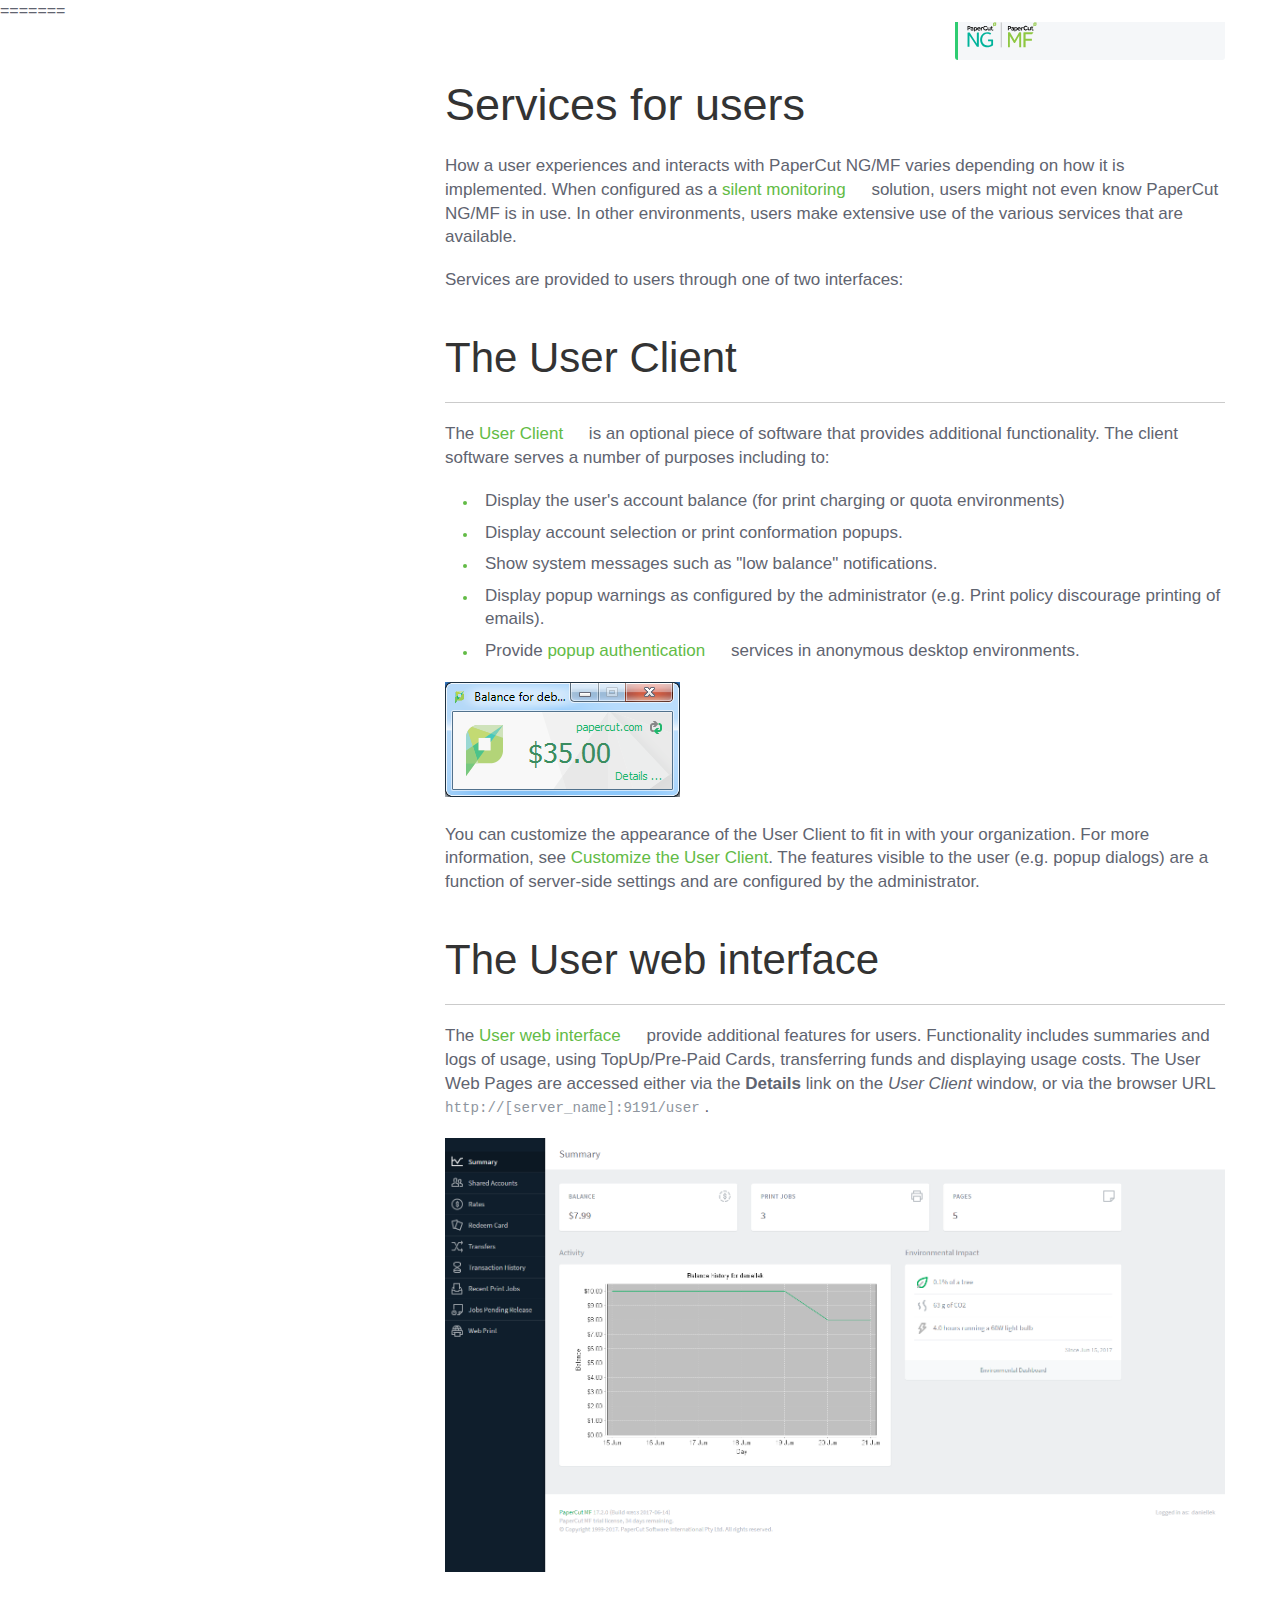
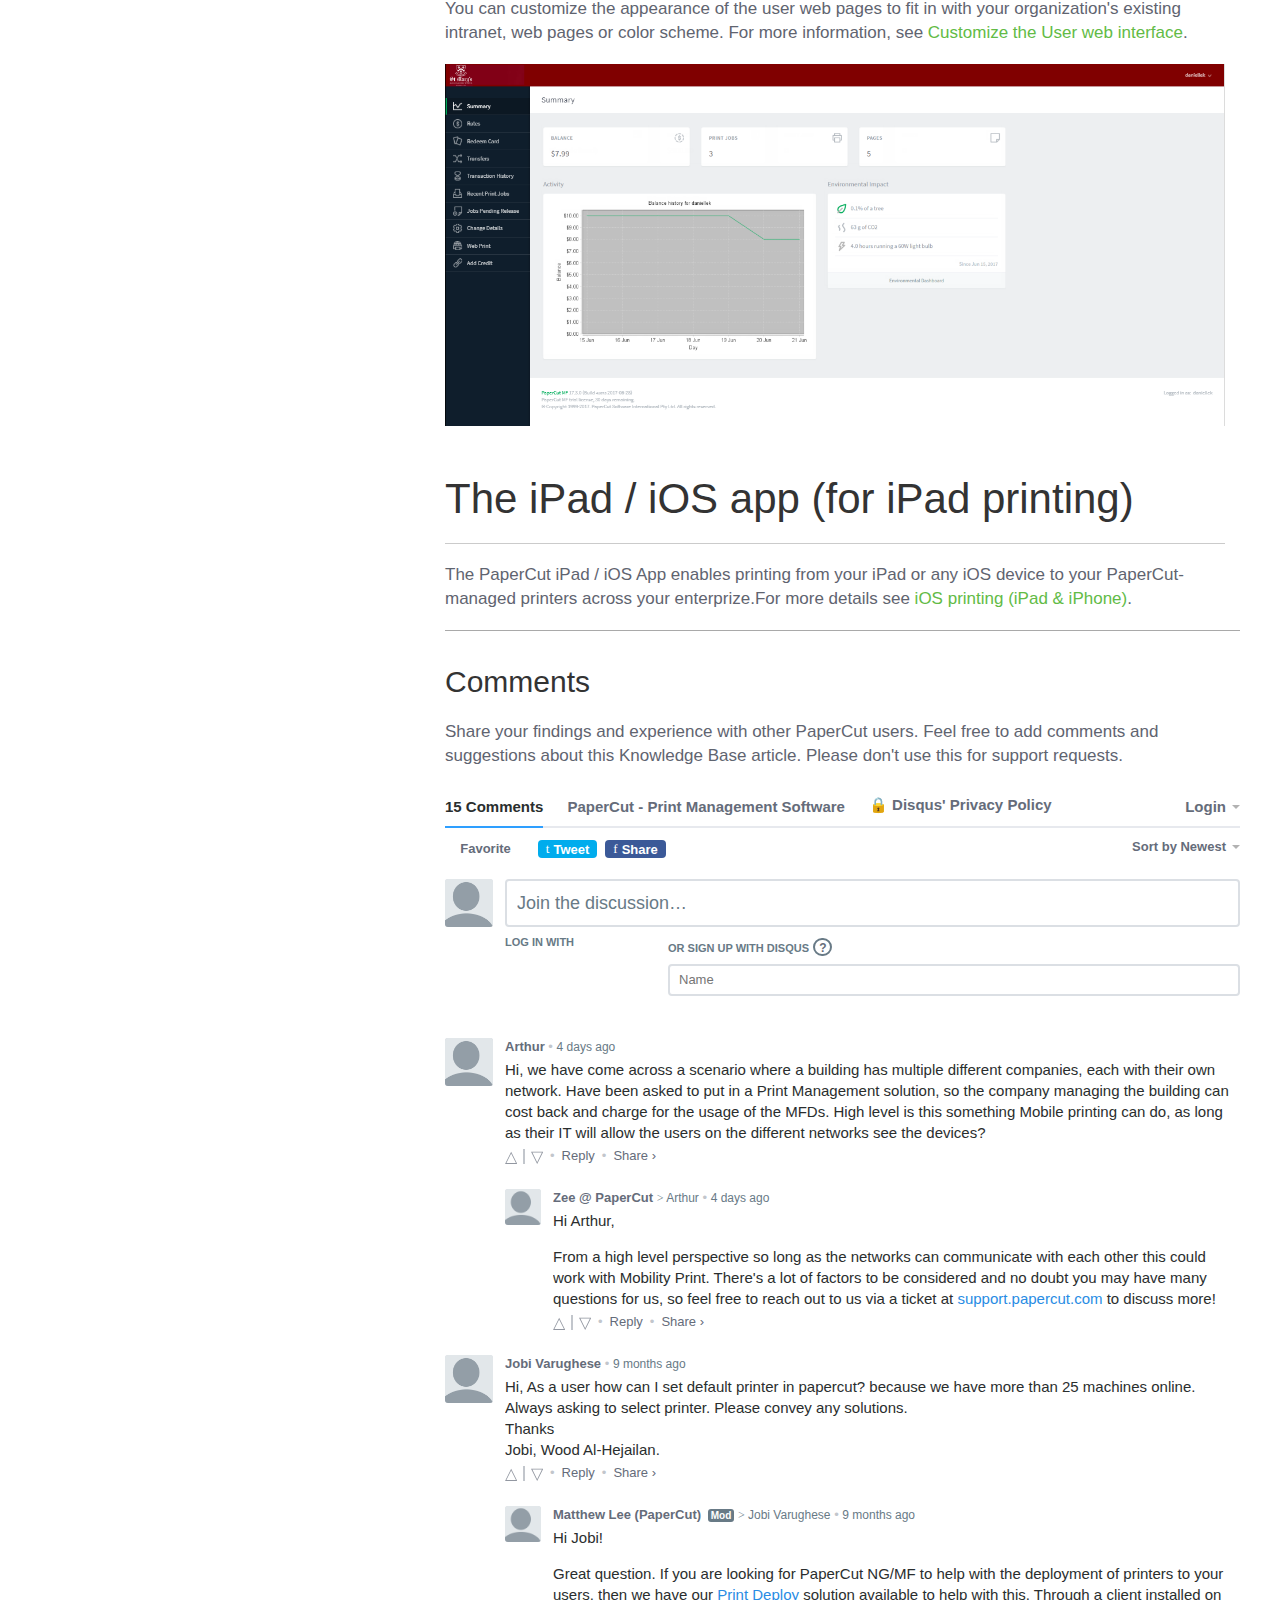
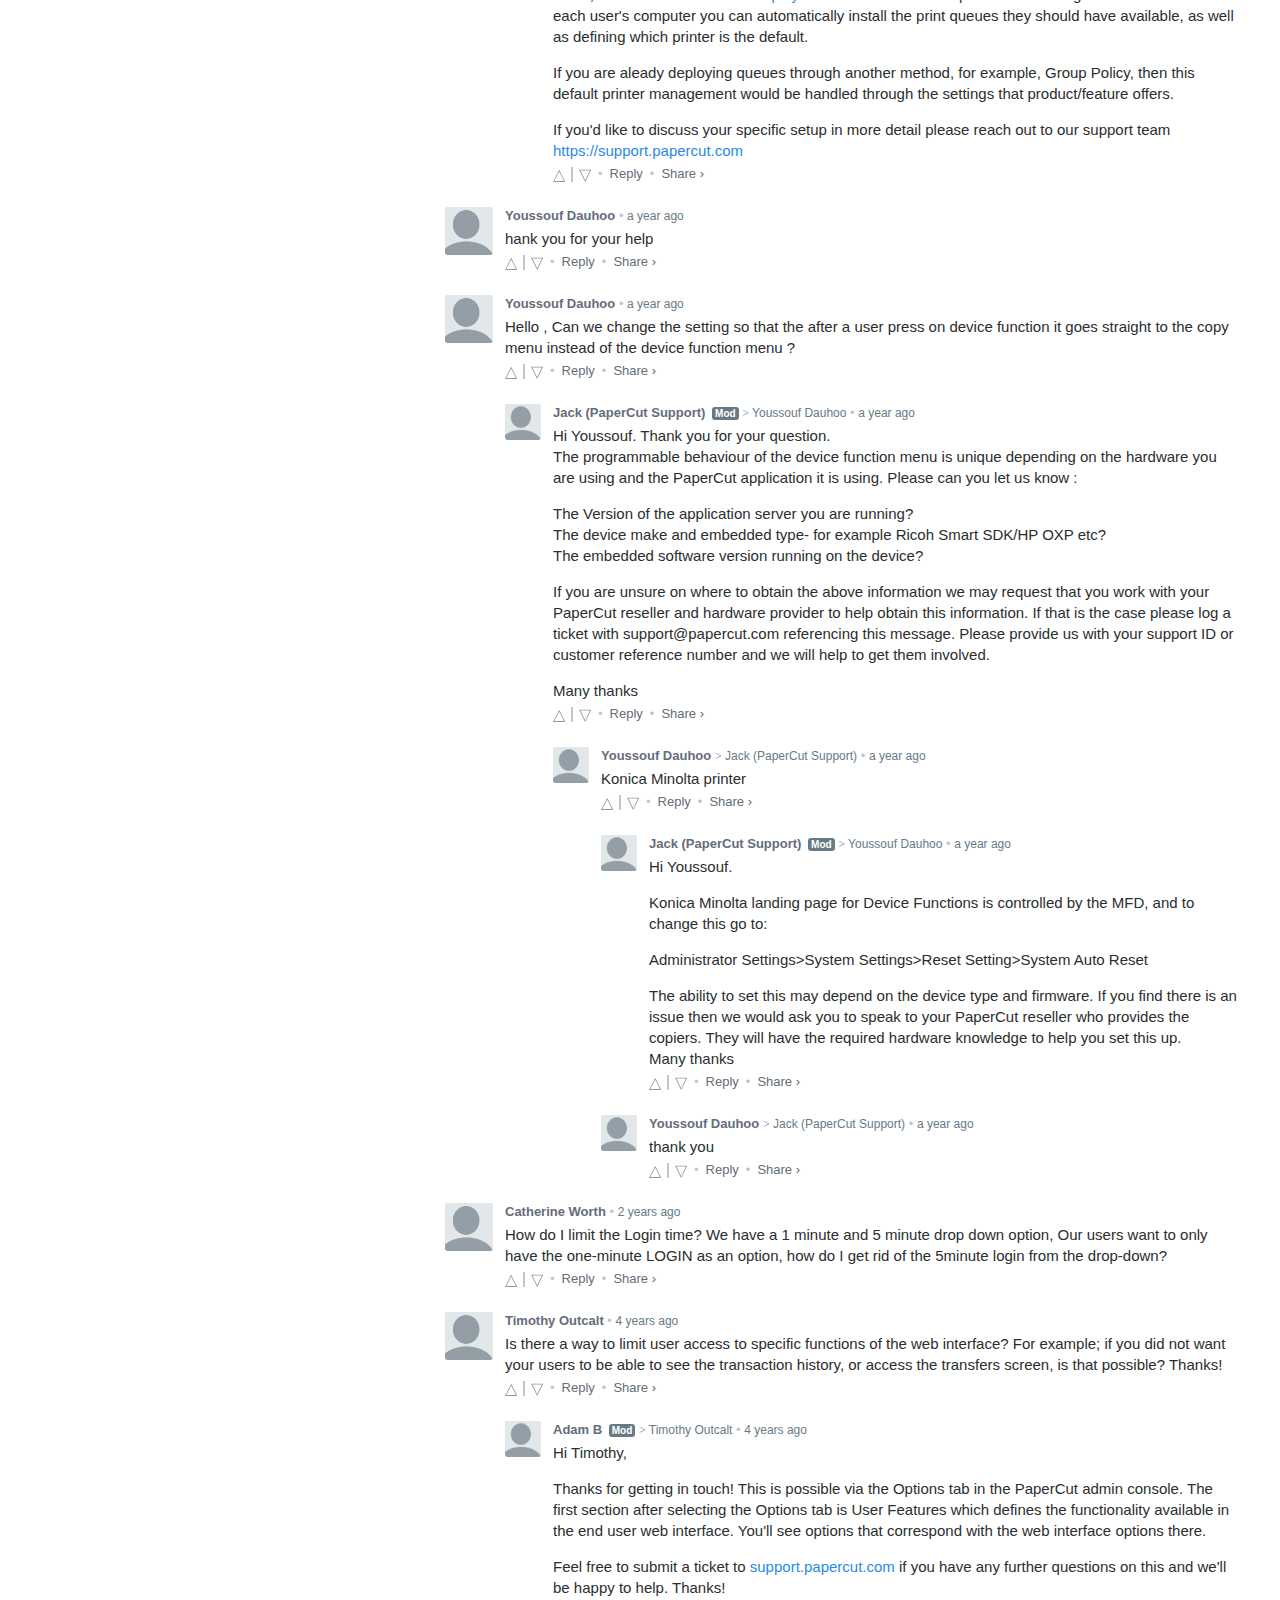
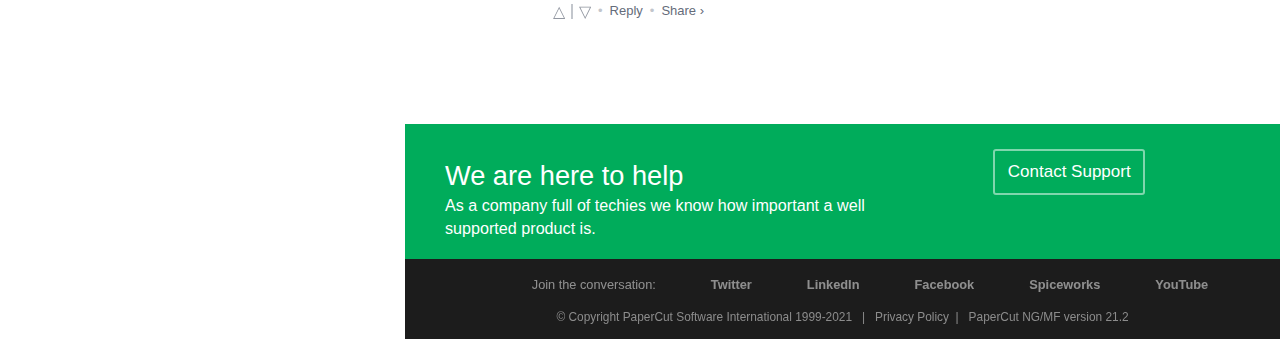
==== papercut-help/index.html @ 70296305 "Update" ====
<!DOCTYPE html>
<html lang="en-us" xmlns:madcap="http://www.madcapsoftware.com/Schemas/MadCap.xsd" xml:lang="en-us" data-mc-search-type="Stem" data-mc-help-system-file-name="index.xml" data-mc-path-to-help-system="../../" data-mc-conditions="Application.Client Tool,Translation.Translation not required" data-mc-target-type="WebHelp2" data-mc-runtime-file-type="Topic;Default" data-mc-preload-images="false" data-mc-in-preview-mode="false" data-mc-toc-path="Configuration" style="" class=" js no-touch svg inlinesvg svgclippaths no-ie8compat"><!--<![endif]--><head><meta http-equiv="Content-Type" content="text/html; charset=UTF-8">
        <meta name="viewport" content="width=device-width, initial-scale=1.0">
        
        <meta name="description" content="How a user experiences and interacts with PaperCut NG varies depending on how it is implemented. When configured as a silent monitoring solution, users might not even know PaperCut NG is in use. In other environments, users  make extensive use of the various services that are available.">
        <title data-title="Services for users">Services for users</title>
        <meta name="viewport" content="width=device-width, initial-scale=1">
        <meta http-equiv="X-UA-Compatible" content="IE=edge">
        <link href="https://www.papercut.com/support/resources/manuals/ng-mf/Resources/Images/favicon.ico" rel="shortcut icon">
        <!--<script src="https://ajax.googleapis.com/ajax/libs/webfont/1.6.26/webfont.js">
		</script>
		<script>
		WebFont.load({
		google: {
		families: ['Lora', 'Source Sans Pro', 'Source Code Pro']
		}
		});
		</script>-->
        
        
        
        
        
        
        <link href="./Services for users_files/mobility.css" rel="stylesheet">
        <link href="./Services for users_files/styles.css" rel="stylesheet">
        <script src="./Services for users_files/custom.modernizr.js.download">
        </script>
        <script src="./Services for users_files/jquery.min.js.download">
        </script>
        <script src="./Services for users_files/require.min.js.download">
        </script>
        <script src="./Services for users_files/require.config.js.download">
        </script>
        <script src="./Services for users_files/foundation.min.js.download">
        </script><meta class="foundation-mq-small"><meta class="foundation-mq-medium"><meta class="foundation-mq-large"><meta class="foundation-mq-xlarge"><meta class="foundation-mq-xxlarge"><style></style>
        <script src="./Services for users_files/plugins.min.js.download">
        </script>
        <script src="./Services for users_files/MadCapAll.js.download">
        </script>
    <script src="./Services for users_files/embed.js.download" data-timestamp="1650111788218"></script><link rel="prefetch" as="style" href="https://c.disquscdn.com/next/embed/styles/lounge.63860eb743c7d9d2adf0fa435788abe7.css"><link rel="prefetch" as="script" href="https://c.disquscdn.com/next/embed/common.bundle.9450cde9dd2c9d366781a8fc5ff6e933.js"><link rel="prefetch" as="script" href="https://c.disquscdn.com/next/embed/lounge.bundle.c20284e0add6900b2689cfac496169f0.js"><link rel="prefetch" as="script" href="https://disqus.com/next/config.js"><script type="text/javascript" charset="utf-8" async="" data-requirecontext="_" data-requiremodule="../../Data/Breakpoints.js" src="./Services for users_files/Breakpoints.js.download"></script><script type="text/javascript" charset="utf-8" async="" data-requirecontext="_" data-requiremodule="../../Data/Language.js" src="./Services for users_files/Language.js.download"></script><script type="text/javascript" charset="utf-8" async="" data-requirecontext="_" data-requiremodule="../../Data/Filters.js" src="./Services for users_files/Filters.js.download"></script><script type="text/javascript" charset="utf-8" async="" data-requirecontext="_" data-requiremodule="../../Data/Tocs/NG_MF_Manual.js" src="./Services for users_files/NG_MF_Manual.js.download"></script><script type="text/javascript" charset="utf-8" async="" data-requirecontext="_" data-requiremodule="../../Data/Tocs/NG_MF_Manual_Chunk0.js" src="./Services for users_files/NG_MF_Manual_Chunk0.js.download"></script><script type="text/javascript" charset="utf-8" async="" data-requirecontext="_" data-requiremodule="../../Data/Tocs/NG_MF_Manual_Chunk1.js" src="./Services for users_files/NG_MF_Manual_Chunk1.js.download"></script></head>
=======
    <body class="web">
                <main>
                    <div class="main-content">
                        <div class="product-highlight clearfix" style="background:#F5F7F9;border-radius:3px;margin:-40px 0 0px 510px;padding:1px 6px;width:270px;font-weight:600;height:46px;border-left: 0.2rem solid #2ecc71;">
                            <div class="images" style="float:left;width:90px;height:42px;padding-top:2px;">
                                <!-- <img src="../Images/ng-logo-stacked.svg" style="float:left;width:40.5px;height:30.8px;margin-left:3px;" />
                <img src="../Images/mf-logo-stacked.svg" style="float:left;width:40.5px;height:30.8px;margin-left:3px;border-left:1px solid #eaeaea;padding-left:5px;padding-bottom:4px;" />-->
                                <img src="./Services for users_files/logo-black.svg" style="float: left;width: 90px;height: 37px;margin-left: 3px;padding-right: 20px;" alt="">
                            </div>
                        </div>
                        <!--<div class="product-highlight clearfix" style="background:#F5F7F9;border-radius:3px;margin:12px 0 0px 0px;padding:3px 0px;width:385px;font-weight:600;height:40px;border-left: 0.2rem solid #2ecc71;">
			<div class="images" style="float:left;width:120px;height:42px;">
				<img src="../Images/ng-logo-stacked.svg" style="float:left;width:40.5px;height:30.8px;margin-left:3px;" />
				<img src="../Images/mf-logo-stacked.svg" style="float:left;width:40.5px;height:30.8px;border-left:1px solid #eaeaea;padding-left:5px;padding-bottom:4px;" />
			</div>
			<div class="copy" style="float:left;width:calc(100% - 160px);padding-top:2px;">
				<p style="font-size:12px;line-height:1.3;padding-top:7px;">Available in PaperCut NG and PaperCut MF.</p>
			</div>
		</div>-->
                        <article id="content" data-swiftype-index="true"><a name="aanchor1244"></a>
                            <madcap:concept term="Client Tool">
                            <h1>Services for users</h1>
                            <p> How a user experiences and interacts with <span class="ProductProductNameFull">PaperCut NG/MF</span> varies depending on how it is implemented. When configured as a <a href="javascript:void(0);" class="MCTextPopup MCTextPopupHotSpot MCTextPopupHotSpot_ MCTextPopupHotSpot_Popup #text #textPopup MCTextPopup_Closed" data-mc-state="closed">silent monitoring<span class="MCTextPopupBody popupBody" style="opacity: 1; top: 276.031px; left: 624.375px; height: auto; z-index: 1;"><span class="MCTextPopupArrow" style="margin-left: 0px;"></span>In silent monitoring mode, all users have unrestricted privilege so printing access is never denied. Papercut silently collects statistics on activity and its associated cost. All data is reportable and available in the Admin interface. Silent monitoring mode is popular in a business environment where management needs information on user activity.</span></a> solution, users might not even know <span class="ProductProductNameFull">PaperCut NG/MF</span> is in use. In other environments, users  make extensive use of the various services that are available. </p>
                            <p> Services are provided to users through one of two interfaces: </p>
                            <h2>The User Client</h2>
                            <p> The <a href="javascript:void(0);" class="MCTextPopup MCTextPopupHotSpot MCTextPopupHotSpot_ MCTextPopupHotSpot_Popup #text #textPopup MCTextPopup_Closed" data-mc-state="closed">User Client<span class="MCTextPopupBody popupBody" style="opacity: 0;"><span class="MCTextPopupArrow"></span>The User Client tool is an add-on that resides on a user's desktop. It allows users to view their current account balance via a popup window, provides users with the opportunity to confirm what they are about to print, allows users to select shared accounts via a popup, if administrators have granted access to this feature, and displays system messages, such as the "low credit" warning message or print policy popups.</span></a> is an optional piece of software that provides additional functionality. The client software  serves a number of purposes including to: </p>
                            <ul>
                                <li value="1">
                                    <p> Display the user's account balance (for print charging or quota environments) </p>
                                </li>
                                <li value="2">
                                    <p> Display account selection or print conformation popups. </p>
                                </li>
                                <li value="3">
                                    <p> Show system messages such as "low balance" notifications. </p>
                                </li>
                                <li value="4">
                                    <p> Display popup warnings as configured by the administrator (e.g. Print policy discourage printing of emails). </p>
                                </li>
                                <li value="5">
                                    <p> Provide <a href="javascript:void(0);" class="MCTextPopup MCTextPopupHotSpot MCTextPopupHotSpot_ MCTextPopupHotSpot_Popup #text #textPopup MCTextPopup_Closed" data-mc-state="closed">popup authentication<span class="MCTextPopupBody popupBody MCTextPopupBodyBottom" style="opacity: 1; top: 508.25px; left: 466.875px; height: auto; z-index: 1;"><span class="MCTextPopupArrow" style="margin-left: 0px;"></span>Popup authentication involves matching the source IP address of the print job with the user confirmed to be operating from the popup client IP address. Authentication is provided by the PaperCut NG client software in the form of a popup dialog requesting a username and password. To print with popup authentication the client software must be running on the workstations or laptops.</span></a> services in anonymous desktop environments. </p>
                                </li>
                            </ul>
                            <p data-mc-conditions="Product.NotFujiXerox">
                                <img title="user client on Mac OS X" src="./Services for users_files/client-tool-balance-win.png" alt="">
                            </p>
                            <p> You can customize the appearance of the User Client to fit in with your organization. For more information, see <a href="https://www.papercut.com/support/resources/manuals/ng-mf/common/topics/customize-user-client.html" class="MCXref xref">Customize the User Client</a>. The features visible to the user (e.g. popup dialogs) are a function of server-side settings and are configured by the administrator. </p>
                            <h2>The User web interface</h2>
                            <p> The <a href="javascript:void(0);" class="MCTextPopup MCTextPopupHotSpot MCTextPopupHotSpot_ MCTextPopupHotSpot_Popup #text #textPopup MCTextPopup_Closed" data-mc-state="closed">User web interface<span class="MCTextPopupBody popupBody" style="opacity: 0;"><span class="MCTextPopupArrow"></span>The User web interface provide a range of services for users, including a summary of usage and balance history, a list of the shared accounts that the user can use for printing, the current costs for printing usage, ability to add balance by using a TopUp/Pre-Paid Card or an external payment system (when using the payment gateway module), transfer funds to other users, view a history of balance transactions, view a list of the user's recent printing, and view print jobs pending release (when using a Release Station).</span></a> provide additional features for users. Functionality includes summaries and logs of usage, using <span class="GeneralTopupCard">TopUp/Pre-Paid Card</span>s, transferring funds and displaying usage costs. The User Web Pages are accessed either via the <span class="UiElement">Details</span> link on the <span class="Emphasis">User Client</span> window, or via the browser URL <span class="Code">http://[server_name]:9191/user</span> .
</p>
                            <p data-mc-conditions="Product.NotFujiXerox">
                                <img title="user web pages" src="./Services for users_files/user-web-17-2-0.png" alt="">
                            </p>
                            <p> You can customize the appearance of the user web pages  to fit in with your organization's existing intranet, web pages or color scheme. For more information, see <a href="https://www.papercut.com/support/resources/manuals/ng-mf/common/topics/customize-user-web-pages.html" class="MCXref xref">Customize the User web interface</a>.
</p>
                            <p data-mc-conditions="Product.NotFujiXerox">
                                <img title="Example of customized user web pages" src="./Services for users_files/user-web-custom-17-2-0.png" alt="">
                            </p>
                            <h2>The iPad / iOS app (for iPad printing) </h2>
                            <p> The PaperCut iPad / iOS App enables printing from your iPad or any iOS device to your PaperCut-managed printers across your enterprize.For more details see <a href="https://www.papercut.com/support/resources/manuals/ng-mf/applicationserver/topics/mobile-mac-iosprinting.html" class="MCXref xref">iOS printing (iPad &amp; iPhone)</a>. </p>
                        </madcap:concept></article>
                    </div>
                    <div class="row outer-row middle content-container">
                        <hr class="disqus-border" size="1">
                        <h3>Comments</h3>
                        <p class="smaller">Share your findings and experience with other PaperCut users. Feel free to add comments and suggestions about this Knowledge Base article. Please don't use this for support requests.</p>
                        <div id="disqus_thread"><iframe id="dsq-app7702" name="dsq-app7702" allowtransparency="true" frameborder="0" scrolling="no" tabindex="0" title="Disqus" width="100%" src="./Services for users_files/saved_resource.html" style="width: 1px !important; min-width: 100% !important; border: none !important; overflow: hidden !important; height: 2432px !important;" horizontalscrolling="no" verticalscrolling="no"></iframe></div>
                        <script>/* <![CDATA[ */
				/*
				// no obvious solution to get a canonical page URL from Flare, so just use the Disqus default of the window URL
				// https://disqus.com/admin/universalcode/#configuration-variables
				var disqus_config = function () {
				this.page.url = PAGE_URL; // Replace PAGE_URL with your page's canonical URL variable
				this.page.identifier = PAGE_IDENTIFIER; // Replace PAGE_IDENTIFIER with your page's unique identifier variable
				};
				*/
				(function() {
					var d = document, s = d.createElement('script');

					s.src = '//papercutsoftware.disqus.com/embed.js';
					s.setAttribute('data-timestamp', +new Date());
					(d.head || d.body).appendChild(s);
				})();
			/* ]]> */</script>
                        <noscript>Please enable JavaScript to view the <a href="https://disqus.com/?ref_noscript" rel="nofollow">comments powered by Disqus.</a></noscript>
                    </div>
                    <footer>
                        <div class="footer-cta">
                            <div class="auto flex">
                                <div class="sixty small-9 columns">
                                    <h2>We are here to help</h2>
                                    <p>As a company full of techies we know how important a well supported product is.</p>
                                </div>
                                <div class="forty small-3 columns"><a class="btn btn_white_outline_transparent is_right" href="http://www.papercut.com/support/"><span>Contact Support</span></a>
                                </div>
                            </div>
                        </div>
                        <div class="footer">
                            <div class="footer-shade">
                                <div class="auto flex">
                                    <div class="small-12 columns footer-social-container left installed">
                                        <ul class="footer-social">
                                            <li class="heading" value="1">Join the conversation:</li>
                                            <li value="2"><a href="https://twitter.com/papercutdev" target="_blank" class="twitter">Twitter</a>
                                            </li>
                                            <li value="3"><a href="http://www.linkedin.com/company/papercut-software" target="_blank" class="linkedin">LinkedIn</a>
                                            </li>
                                            <li value="4"><a href="https://facebook.com/papercutsoftware" target="_blank" class="facebook">Facebook</a>
                                            </li>
                                            <li value="5"><a href="http://community.spiceworks.com/pages/papercut" target="_blank" class="spiceworks">Spiceworks</a>
                                            </li>
                                            <li value="6"><a href="https://youtube.com/papercutsoftware" target="_blank" class="youtube">YouTube</a>
                                            </li>
                                        </ul>
                                    </div>
                                </div>
                            </div>
                            <div class="copyright">
                                <div class="auto">
                                    <div class="small-12">
                                        <p>© Copyright PaperCut Software International <span class="GeneralCopyright">1999-2021</span> &nbsp; | &nbsp; <a href="http://www.papercut.com/kb/Main/PrivacyPolicy">Privacy Policy</a>&nbsp; <madcap:conditionaltext data-mc-conditions="Module.PaperCut MF">| &nbsp; <span class="ProductProductNameFull">PaperCut NG/MF</span> version <span class="ProductProductVersion">21.2</span></madcap:conditionaltext></p>
                                    </div>
                                </div>
                            </div>
                        </div>
                    </footer>
                </main>
            </div>
        </div>
        <script src="./Services for users_files/plugins.js.download">
        </script>
        <script src="./Services for users_files/app-side-menu.js.download">
        </script>
    
<iframe style="display: none;" src="./Services for users_files/saved_resource(1).html"></iframe><div id="naptha_container0932014_0707" style="position: absolute; top: 0px; left: 0px;"></div></body></html>
---- papercut-help/Services for users_files/mobility.css ----
﻿.list {
    margin: 0 0 1.1rem 0;
    list-style: none;
}

.list.inline {
    margin: 0 -20px;
}
.list.inline li i {
    margin: 1rem 2rem;
	display: inline-block;
	border: 0;
}

.list.inline li {
	display: inline-block;
    margin: 0 auto 1rem auto;
	border: 0;
}

ul .list > li:before {
	display: none;
	
}

 .center {
    margin-left: auto;
    margin-right: auto;
}

.icon {
  background-image: url("../images/sprite2.png");
  background-position: 0 -200px;
  background-repeat: no-repeat;
  height: 0;
  overflow: hidden;
  padding: 48px 0 0 0;
  display: inline-block;
  vertical-align: middle;
  background-size: 1000px 1000px;
  width: 48px;
  position: relative;
  overflow: visible; }
  .icon.nobg {
    background: none;
    padding: 0;
    height: auto; }
    .icon.nobg svg {
      height: 100%; }
  .icon svg {
    fill: #284348; }
  .icon.icon-osx {
    width: 61px;
    background-position: 0 -183px; }
  .icon.icon-ios {
    width: 57px;
    background-position: -100px -294px; }
  .icon.icon-windows {
    background-position: -200px -400px; }
  .icon.icon-chrome {
    background-position: -300px -500px; }
  .icon.icon-android {
    background-position: -400px -600px; }
  .icon.icon-server {
    background-position: -200px 0;
    padding-top: 100px;
    width: 92px; }
  .icon.icon-printer {
    background-position: -300px -100px;
    padding-top: 33px;
    width: 36px; }
  .icon.icon-network {
    background-position: -400px -200px;
    width: 30px;
    padding-top: 18px; }
  .icon.icon-multinetwork {
    background-position: -500px -300px;
    width: 84px;
    padding-top: 75px; }
	#logo
{
	content: '';
	/*background: url('../Images/sprite.png') -200px 0 no-repeat;*/
	background: url('../Images/logo.svg') 0 0 no-repeat;
	overflow: hidden;
	display: inline-block;
	vertical-align: middle;
	margin-right: 20px;
	mc-hidden: hidden;
	
}
---- papercut-help/Services for users_files/styles.css ----
/*<meta />*/

/*@import url('fonts.css');*/

@import url('mobility.css');

@import url('search.css');
@namespace MadCap url(http://www.madcapsoftware.com/Schemas/MadCap.xsd);

/*@import url('https://fonts.googleapis.com/css?family=Lora:700,700i|Source+Code+Pro|Source+Sans+Pro:300,300i,400,400i,600,600i,700,700i') print;*/
/* @import url('https://fonts.googleapis.com/css?family=Lora:700,700i|Source+Code+Pro|Source+Sans+Pro:300,300i,400,400i,600,600i,700,700i') ; */

a.papercut
{
	background: url('../Images/icon-papercut.svg') 0 0 no-repeat;
	width: 46px;
	height: 40px;
	position: absolute;
	top: 20px;
	right: 0;
	z-index: 99;
	mc-hidden: hidden;
}

.hide
{
	display: none;
	mc-hidden: hidden;
}

.show
{
	display: block;
	mc-hidden: hidden;
}

.content-box
{
	-moz-box-sizing: content-box;
	-webkit-box-sizing: content-box;
	box-sizing: content-box;
	mc-hidden: hidden;
}

.clear
{
	clear: both;
	display: block;
	mc-hidden: hidden;
}

.flex
{
	display: flex;
	flex-wrap: wrap;
	mc-hidden: hidden;
}

.auto
{
	margin: 0 auto;
	position: relative;
	mc-hidden: hidden;
}

.fp
{
	width: 100%;
	mc-hidden: hidden;
}

.row
{
	margin: 0 -40px;
	mc-hidden: hidden;
}

.eighty
{
	width: 80%;
	padding: 0 40px;
	mc-hidden: hidden;
}

.threeqtr
{
	width: 75%;
	padding-left: 2.5rem;
	padding-right: 40px;
	mc-hidden: hidden;
}

.seventy
{
	width: 70%;
	padding: 0 40px;
	mc-hidden: hidden;
}

.twothird
{
	width: 66.66%;
	padding: 0 40px;
	mc-hidden: hidden;
}

.sixty
{
	width: 60%;
	padding: 0 40px;
	mc-hidden: hidden;
}

.sixtyfull
{
	width: 830px;
	padding-left: 50px;
	margin-left: 50px;
	mc-hidden: hidden;
}

.half
{
	width: 50%;
	padding: 0 40px;
	mc-hidden: hidden;
}

.forty
{
	width: 40%;
	padding: 0 40px;
	mc-hidden: hidden;
}

.third
{
	width: 33.33%;
	padding: 0 40px;
	mc-hidden: hidden;
}

.thirdfull
{
	width: 33.33%;
	padding: 0 75px;
	mc-hidden: hidden;
}

.thirty
{
	width: 30%;
	padding: 0 40px;
	mc-hidden: hidden;
}

.qtr
{
	width: 25%;
	padding: 0 40px;
	mc-hidden: hidden;
}

.fifth
{
	width: 20%;
	padding: 0 40px;
	mc-hidden: hidden;
}

.sixth
{
	width: 15%;
	padding: 0 40px;
	mc-hidden: hidden;
}

.rgt
{
	margin-left: auto;
	mc-hidden: hidden;
}

.cover
{
	-webkit-background-size: cover;
	-moz-background-size: cover;
	-o-background-size: cover;
	background-size: cover;
}

@-moz-keyframes spin {
  100% {
    -moz-transform: rotate(360deg);
  }
} 

@-webkit-keyframes spin {
  100% {
    -webkit-transform: rotate(360deg);
  }
} 

@keyframes spin {
  100% {
    -webkit-transform: rotate(360deg);
    transform: rotate(360deg);
  }
} 

.fuzz
{
	-webkit-font-smoothing: antialiased;
	-moz-osx-font-smoothing: grayscale;
	mc-hidden: hidden;
}

html,
body,
div,
span,
applet,
object,
iframe,
h1,
h2,
h3,
h4,
h5,
h6,
p,
blockquote,
pre,
a,
abbr,
acronym,
address,
big,
cite,
code,
del,
dfn,
em,
img,
ins,
kbd,
q,
s,
samp,
small,
strike,
strong,
sub,
sup,
tt,
var,
b,
u,
i,
hr,
center,
dl,
dt,
dd,
ol,
ul,
li,
fieldset,
form,
label,
input,
button,
textarea,
legend,
caption,
article,
aside,
canvas,
details,
embed,
figure,
figcaption,
footer,
header,
headerfull,
hgroup,
menu,
nav,
output,
ruby,
section,
summary,
time,
mark,
audio,
video
{
	margin: 0;
	font-size: 100%;
	font: inherit;
	vertical-align: baseline;
	padding-left: 0;
	padding-right: 0;
	padding-top: 0;
	padding-bottom: 0;
	border-left-width: 0;
	border-right-width: 0;
	border-top-width: 0;
	border-bottom-width: 0;
	font-family: 'Source Sans Pro', sans-serif;
}

table,
tbody,
tfoot,
thead,
tr,
th,
td
{
	margin: 0;
	font-size: 100%;
	font: inherit;
	vertical-align: top;
	padding-left: 0;
	padding-right: 0;
	padding-top: 0;
	padding-bottom: 0;
	border-left-width: 0;
	border-right-width: 0;
	border-top-width: 0;
	border-bottom-width: 0;
}

article,
aside,
details,
figcaption,
figure,
footer,
header,
headerfull,
hgroup,
menu,
nav,
section
{
	display: block;
	mc-hidden: hidden;
}

ol,
ul
{
	list-style: none;
}

em
{
	font-style: italic;
	mc-hidden: hidden;
}

blockquote,
q
{
	quotes: none;
}

blockquote:before,
blockquote:after,
q:before,
q:after
{
	content: '';
	content: none;
	mc-hidden: hidden;
}

table
{
	border-spacing: 0;
	mc-hidden: hidden;
}

a
{
	text-decoration: none;
	mc-hidden: hidden;
}

a.specificPage,
a.previousPage,
a.nextPage
{
	cursor: pointer;
}

a.specificPage,
a.previousPage
{
	padding-right: 20px;
}

textarea,
input
{
	outline: none;
	overflow: hidden;
	mc-hidden: hidden;
}

*
{
	-webkit-text-size-adjust: none;
	-moz-box-sizing: border-box;
	-webkit-box-sizing: border-box;
	box-sizing: border-box;
	mc-hidden: hidden;
}

body
{
	text-rendering: optimizelegibility;
	mc-hidden: hidden;
}

html
{
	font-family: 'Source Sans Pro', sans-serif;
	-webkit-font-smoothing: antialiased;
	font-size: 16px;
	font-weight: normal;
	font-style: normal;
	font-stretch: normal;
	line-height: 1.39;
	letter-spacing: normal;
	text-align: left;
	color: #5f6470;
	mc-hidden: hidden;
}

html,
body
{
	/*	background: #fff;
	/*height: 100%;*/
	position: relative;
	z-index: -2;
	mc-hidden: hidden;
}

.wrap
{
	width: 100%;
	padding-top: 60px;
	-webkit-transition: all 0.3s;
	-moz-transition: all 0.3s;
	-ms-transition: all 0.3s;
	-o-transition: all 0.3s;
	transition: all 0.3s;
	position: relative;
	overflow: hidden;
	mc-hidden: hidden;
}

.wrap > .auto
{
	/*min-height: calc(80vh - 60px);*/
}

main
{
	width: calc(100% - 405px);
	-webkit-transition: all 0.3s;
	-moz-transition: all 0.3s;
	-ms-transition: all 0.3s;
	-o-transition: all 0.3s;
	transition: all 0.3s;
	background: #fff;
	/*min-height: calc(80vh - 60px);*/
	z-index: 4;
	position: relative;
	left: 405px;
	top: 0;
	padding: 2rem 2.5rem;
	font-size: 1.063rem;
	display: block;
	overflow: hidden;
	mc-hidden: hidden;
}

mainfull
{
	width: calc(100% - 405px);
	-webkit-transition: all 0.3s;
	-moz-transition: all 0.3s;
	-ms-transition: all 0.3s;
	-o-transition: all 0.3s;
	transition: all 0.3s;
	background: #fff;
	/*min-height: calc(80vh - 60px);*/
	z-index: 4;
	position: relative;
	left: 255px;
	top: 0;
	padding: 2rem 2.5rem;
	font-size: 1.063rem;
	display: block;
	overflow: hidden;
	mc-hidden: hidden;
}

.main-content
{
	max-width: 780px;
	mc-hidden: hidden;
}

.main-content-full
{
	max-width: 780px;
	mc-hidden: hidden;
}

.mast
{
	margin: -2rem -2.5rem 2rem -2.5rem;
	width: calc(100% + 5rem) !important;
	max-width: none;
	padding: 0;
	box-shadow: none;
	display: flex;
	mc-hidden: hidden;
}

.overlay
{
	-webkit-transition: all 0.3s;
	-moz-transition: all 0.3s;
	-ms-transition: all 0.3s;
	-o-transition: all 0.3s;
	transition: all 0.3s;
	content: '';
	background: rgba(23, 43, 68, 0.4);
	position: absolute;
	top: 0;
	left: 0;
	right: 0;
	bottom: 0;
	z-index: 99;
	opacity: 0;
	filter: alpha(opacity=0);
	visibility: hidden;
	mc-hidden: hidden;
}

section
{
	position: relative;
	mc-hidden: hidden;
}

article
{
	position: relative;
	min-height: calc(70vh - 150px);
	mc-hidden: hidden;
}

img
{
	/*display: block;*/
	max-width: 100%;
	border-bottom-color: transparent;
}

a
{
	color: #62bb46;
	/*text-decoration: underline;*/
	mc-hidden: hidden;
}

a:hover
{
	color: #06a85c;
	text-decoration: none;
	mc-hidden: hidden;
}

.grid a:hover
{
	-webkit-box-shadow: 0 0 0 1px rgba(136, 152, 170, 0.25), 0 7px 7px 0 rgba(49, 49, 93, 0.2), 0 3px 4px 0 rgba(0, 0, 0, 0.1);
	-moz-box-shadow: 0 0 0 1px rgba(136, 152, 170, 0.25), 0 7px 7px 0 rgba(49, 49, 93, 0.2), 0 3px 4px 0 rgba(0, 0, 0, 0.1);
	box-shadow: 0 0 0 1px rgba(136, 152, 170, 0.25), 0 7px 7px 0 rgba(49, 49, 93, 0.2), 0 3px 4px 0 rgba(0, 0, 0, 0.1);
	background: rgba(245, 247, 249, 0.5);
	mc-hidden: hidden;
}

#cssmenu .has-sub ul li:first-child a:hover::before
{
	background: #ebeff3;
	mc-hidden: hidden;
}

header,
headerfull ul li a:hover
{
	color: #fff;
	mc-hidden: hidden;
}

.btn
{
	-webkit-border-radius: 3px;
	-moz-border-radius: 3px;
	border-radius: 3px;
	display: inline-block;
	vertical-align: middle;
	padding: 0.5rem .8rem;
	line-height: 1.5;
	border: 1px solid #00ae5b;
	background: #00ae5b;
	color: #fff !important;
	white-space: nowrap;
	font-weight: normal;
	text-decoration: none;
	cursor: pointer;
	mc-hidden: hidden;
	margin-bottom: 20px;
	margin-left: 23px;
}

.btnInline
{
	-webkit-border-radius: 3px;
	-moz-border-radius: 3px;
	border-radius: 3px;
	display: inline-block;
	vertical-align: middle;
	padding: 0.5rem .8rem;
	line-height: 1.5;
	border: 1px solid #00ae5b;
	background: #00ae5b;
	color: #fff !important;
	white-space: nowrap;
	font-weight: normal;
	text-decoration: none;
	cursor: pointer;
	mc-hidden: hidden;
	margin-bottom: 10px;
	margin-top: 10px;
}

.btnYes
{
	-webkit-border-radius: 3px;
	-moz-border-radius: 3px;
	border-radius: 3px;
	display: inline-block;
	vertical-align: middle;
	padding: 0.5rem .8rem;
	line-height: 1.5;
	border: 1px solid #00ae5b;
	background: #00ae5b;
	color: #fff !important;
	white-space: nowrap;
	font-weight: normal;
	text-decoration: none;
	cursor: pointer;
	mc-hidden: hidden;
	margin-bottom: 10px;
	margin-top: 10px;
}

.btnNo
{
	-webkit-border-radius: 3px;
	-moz-border-radius: 3px;
	border-radius: 3px;
	display: inline-block;
	vertical-align: middle;
	padding: 0.5rem .8rem;
	line-height: 1.5;
	border: 1px solid #00ae5b;
	background: #00ae5b;
	color: #fff !important;
	white-space: nowrap;
	font-weight: normal;
	text-decoration: none;
	cursor: pointer;
	mc-hidden: hidden;
	margin-bottom: 10px;
	margin-top: 10px;
	margin-left: 50px;
}

.btn:hover
{
	background: #62bb46;
	border-color: #62bb46;
	mc-hidden: hidden;
}

.btnYes:hover
{
	background: #62bb46;
	border-color: #62bb46;
	mc-hidden: hidden;
}

.btnNo:hover
{
	background: #62bb46;
	border-color: #62bb46;
	mc-hidden: hidden;
}

p,
ul,
ol,
iframe,
figure
{
	margin-bottom: 1.2rem;
}

.lead
{
	font-size: 20px;
	color: #131318;
	mc-hidden: hidden;
}

ol
{
	/*margin: 0 0 1.2rem 0;*/
	list-style-type: decimal;
	/*margin-left: 15px;*/
}

ul
{
	margin: 0 0 1.2rem 1.5rem;
	/*margin: 0 0 1.2rem 0;*/
}

li
{
	margin-bottom: .3rem;
	position: relative;
}

dl
{
	font-size: 13px;
}

dt
{
	font-weight: bold;
	text-transform: uppercase;
	letter-spacing: 0.05rem;
	font-size: 11px;
}

dd
{
	margin: .3rem 0 1.5rem;
}

dd:last-child
{
	margin: .3rem 0 0 0;
}

strong,
span.LeadIn,
caption
{
	font-weight: bold;
	color: #5f6470;
}

title
{
	color: #62BB46;
	font-size: 48pt;
	font-family: 'Source Sans Pro', sans-serif;
	padding-left: 0pt;
	padding-right: 0pt;
	padding-top: 0px;
	margin-top: 0px;
	top: 0px;
}

span.UiElement,
span.UserInput
{
	font-weight: bold;
	/*color: #1A2329;*/
}

em
{
	font-family: 'Source Sans Pro', sans-serif;
	font-size: 1.5rem;
}

hr
{
	width: 100%;
	border: 0;
	margin: 2rem 0;
	mc-hidden: hidden;
	border-bottom: solid 1px #a9a9a9;
	margin-bottom: 1.5 rem;
	margin-top: 1rem;
}

blockquote
{
	font-size: 18px;
	line-height: 27px;
	font-style: italic;
	max-width: 640px;
	margin: 0 auto;
	color: #999;
	text-align: center;
}

cite
{
	font-style: normal;
	font-weight: bold;
	font-size: 12px;
	letter-spacing: 0.05em;
	color: #ccc;
}

caption
{
	font-size: 1.263rem;
	font-weight: bold;
	font-family: 'Source Sans Pro', sans-serif;
	text-align: left;
	margin: 1.414rem 0 .5rem;
	page-break-after: avoid;
}

article table
{
	margin-bottom: 1.3rem;
	width: 100%;
	font-size: 0.938rem;
	mc-hidden: hidden;
}

article table td:first-child .Code
{
	white-space: initial;
	display: block;
	margin: 0;
	border: 0;
	padding: 0;
	mc-hidden: hidden;
}

article table thead th
{
	color: #ffffff;
	text-transform: uppercase;
	letter-spacing: 0.05em;
	font-size: 14px;
	font-weight: bold;
	padding: 0.5rem .8rem;
	text-align: left;
	mc-hidden: hidden;
}

article table tbody td
{
	border: 1px solid #DFE4E8;
	border-bottom: 0;
	padding: 0.5rem .8rem;
	mc-hidden: hidden;
}

article table tbody tr:first-child td:first-child
{
	border-top-left-radius: 3px;
	mc-hidden: hidden;
}

article table tbody tr:first-child td:last-child
{
	border-top-right-radius: 3px;
	mc-hidden: hidden;
}

/*article table tbody tr td:first-child
{
	background: #F5F7F9;
	border-right: 0;
}*/

article table tbody tr td:last-child
{
	border-right: 1px solid #DFE4E8;
	border-left: 0;
	mc-hidden: hidden;
}

article table tbody tr:last-child td
{
	border-bottom: 1px solid #DFE4E8;
	mc-hidden: hidden;
}

article table tbody tr:last-child td:first-child
{
	border-bottom-left-radius: 3px;
	mc-hidden: hidden;
}

article table tbody tr:last-child td:last-child
{
	border-bottom-right-radius: 3px;
	mc-hidden: hidden;
}

/*.TableStyle-SimpleWithPadding  {
    border: none;
}*/

/*div.NoteDiv,*/

div.ImportantDiv,
div.CautionDiv,
div.WarningDiv,
div.ExampleDiv,
div.TipDiv
{
	position: relative;
	border-left: 0.25rem solid #6cc8be;
	-webkit-border-radius: 3px;
	-moz-border-radius: 3px;
	border-radius: 3px;
	background: #F5F7F9;
	padding: 0.8rem 1rem 0.8rem 7rem;
	margin: 0 0 1.3rem;
	margin-top: 10px;
	font-size: 15px;
	color: #58585b;
	display: block;
	min-height: 70px;
}

div.NoteDiv
{
	border-color: #2ecc71;
	mc-auto-number-format: '{b}NOTE{/b}';
}

div.ImportantDiv
{
	border-color: #2ecc71;
	mc-auto-number-format: '{b}IMPORTANT{/b}';
}

div.CautionDiv
{
	border-color: #f9bc0e;
	mc-auto-number-format: '{b}CAUTION{/b}';
}

div.WarningDiv
{
	border-color: #f64747;
	mc-auto-number-format: '{b}WARNING{/b}';
}

div.TipDiv
{
	border-color: #A6CE39;
	mc-auto-number-format: '{b}TIP{/b}';
}

div.ExampleDiv
{
	border-color: #bdbec0;
	mc-auto-number-format: '{b}EXAMPLE{/b}';
	frame-break-before: avoid;
}

div.NoteDiv p,
div.ImportantDiv p,
div.CautionDiv p,
div.WarningDiv p,
div.ExampleDiv p,
div.TipDiv p
{
	margin-bottom: 0.5rem;
}

div.NoteDiv p:last-child,
div.ImportantDiv p:last-child,
div.CautionDiv p:last-child,
div.WarningDiv p:last-child,
div.ExampleDiv p:last-child,
dic.TipDiv p:last-child
{
	margin-bottom: 0;
}

div.NoteDiv b,
div.ImportantDiv b,
div.CautionDiv b,
div.WarningDiv b,
div.ExampleDiv b,
div.TipDiv b
{
	/*color: #58585b;*/
	color: transparent;
}

div.NoteDiv .autonumber,
div.ImportantDiv .autonumber,
div.CautionDiv .autonumber,
div.WarningDiv .autonumber,
div.ExampleDiv .autonumber,
div.TipDiv .autonumber
{
	position: absolute;
	left: 1rem;
	top: 2.5rem;
	bottom: 0;
	height: 60px;
}

div.NoteDiv
{
	background-color: #F5F7F9;
	background-image: url('../Images/icon-note.svg');
	background-repeat: no-repeat;
	background-position: 20px 10px;
	border-left: 0.25rem solid #6cc8be;
	-webkit-border-radius: 3px;
	-moz-border-radius: 3px;
	border-radius: 3px;
	color: #58585b;
	padding: 0.8rem 1rem 0.8rem 7rem;
	margin: 0 0 1.3rem;
	margin-top: 10px;
	min-height: 70px;
	page-break-inside: avoid;
	font-size: 15px;
	line-height: 18px;
	position: relative;
	/*	mc-auto-number-format: '{b}NOTE{/b}';
		mc-auto-number-position: outside-head;*/
}

div::after
{
	mc-breadcrumbs-count: 6;
}

MadCap|breadcrumbsProxy
{
	mc-breadcrumbs-count: 5;
}

.content-container
{
	max-width: 100%;
	margin: 0;
}	
	
@media only screen
{
	div.NoteDiv,
	div.ImportantDiv,
	div.CautionDiv,
	div.WarningDiv,
	div.TipDiv,
	div.ExampleDiv
	{
		background-image: none;
	}

	div.NoteDiv::before,
	div.ImportantDiv::before,
	div.CautionDiv::before,
	div.WarningDiv::before,
	div.TipDiv::before,
	div.ExampleDiv::before
	{
		width: 38px;
		padding-top: 36px;
		display: inline-block;
		vertical-align: middle;
		background-size: 32px 30px;
		position: absolute;
		left: 1rem;
		top: 0.5rem;
	}

	div.NoteDiv::before
	{
		background: url('../Images/icon-note.svg') no-repeat;
		content: "NOTE";
	}

	div.ImportantDiv::before
	{
		background: url('../Images/icon-important.svg') no-repeat;
		content: "IMPORTANT";
	}

	div.CautionDiv::before
	{
		background: url('../Images/icon-caution.svg') no-repeat;
		content: "CAUTION";
	}

	div.WarningDiv::before
	{
		background: url('../Images/icon-warning.svg') no-repeat;
		content: "WARNING";
	}

	div.TipDiv::before
	{
		background: url('../Images/icon-tip.svg') no-repeat;
		content: "TIP";
	}

	div.ExampleDiv::before
	{
		background: url('../Images/icon-example.svg') no-repeat;
		content: "EXAMPLE";
	}

	.btnDownload a:link
	{
		color: #ffffff;
		text-decoration: none;
	}

	.btnDownload a:hover
	{
		color: #ffffff;
		text-decoration: underline;
	}
}

.HighlightPanel
{
	position: relative;
	background: #F5F7F9;
	background-repeat: no-repeat !important;
	background-position: 5px 5px !important;
	padding: 0 0 0 110px !important;
	margin: 0 0 1.3rem;
	margin-top: 10px;
	font-size: 15px;
	color: #58585b;
	display: block;
	min-height: 70px;
	border: 0 none !important;
}

.HighlightPanel::before
{
	display: none !important;
}

.HighlightPanel .autonumber
{
	display: none !important;
}

.HighlightPanel .HighlightPanelContent
{
	background: #F5F7F9;
	padding: 1.5rem 2rem;
	min-height: 110px;
}

.HighlightPanel.NoteDiv
{
	background-color: #6cc8be;
	background-image: url(../Images/iconbox-note.png);
}

.HighlightPanel.ImportantDiv
{
	background-color: #8dc63f;
	background-image: url(../Images/iconbox-important.png);
}

.HighlightPanel.CautionDiv
{
	background-color: #f1b434;
	background-image: url(../Images/iconbox-caution.png);
}

.HighlightPanel.WarningDiv
{
	background-color: #cd545b;
	background-image: url(../Images/iconbox-warning.png);
}

.HighlightPanel.TipDiv
{
	background-color: #00ae5a;
	background-image: url(../Images/iconbox-tip.png);
}

.HighlightPanel.ExampleDiv
{
	background-color: #8c8c8c;
	background-image: url(../Images/iconbox-example.png);
}

/*div.NoteDiv,
div.ImportantDiv,
div.CautionDiv,
div.WarningDiv,
div.ExampleDiv,
div.TipDiv
{
	position: relative;
	border-left: 0.25rem solid #6cc8be;
	-webkit-border-radius: 3px;
	-moz-border-radius: 3px;
	border-radius: 3px;
	background: #F5F7F9;
	padding: 0.8rem 1rem 0.8rem 7rem;
	margin: 0 0 1.3rem;
	margin-top: 10px;
	font-size: 15px;
	color: #58585b;
	display: block;
	min-height: 70px;
}

div.NoteDiv .autonumber,
div.ImportantDiv .autonumber,
div.CautionDiv .autonumber,
div.WarningDiv .autonumber,
div.ExampleDiv .autonumber,
div.TipDiv .autonumber
{
	position: absolute;
	left: 1rem;
	top: 2.5rem;
	bottom: 0;
	height: 60px;
}

div.NoteDiv
{
	mc-auto-number-format: '{b}NOTE{/b}';
}

div.ImportantDiv
{
	border-color: #2ecc71;
	mc-auto-number-format: '{b}IMPORTANT{/b}';
}

div.CautionDiv
{
	border-color: #f9bc0e;
	mc-auto-number-format: '{b}CAUTION{/b}';
}

div.WarningDiv
{
	border-color: #f64747;
	mc-auto-number-format: '{b}WARNING{/b}';
}

div.TipDiv
{
	border-color: #A6CE39;
	mc-auto-number-format: '{b}TIP{/b}';
}

div.ExampleDiv
{
	border-color: #bdbec0;
	mc-auto-number-format: '{b}EXAMPLE{/b}';
	frame-break-before: avoid;
}

div.NoteDiv p,
div.ImportantDiv p,
div.CautionDiv p,
div.WarningDiv p,
div.ExampleDiv p,
div.TipDiv p
{
	margin-bottom: 0.5rem;
}

div.NoteDiv p:last-child,
div.ImportantDiv p:last-child,
div.CautionDiv p:last-child,
div.WarningDiv p:last-child,
div.ExampleDiv p:last-child,
dic.TipDiv p:last-child
{
	margin-bottom: 0;
}

div.NoteDiv b,
div.ImportantDiv b,
div.CautionDiv b,
div.WarningDiv b,
div.ExampleDiv b,
dic.TipDiv b
{
	color: #58585b;
}

div.NoteDiv:before
{
	content: '';
	background: url('../Images/icon-note.svg') no-repeat;
	height: 0;
	overflow: hidden;
	width: 38px;
	padding-top: 46px;
	display: inline-block;
	vertical-align: middle;
	background-size: 32px 30px;
	position: absolute;
	left: 1rem;
	top: 0.5rem;
}

div.ImportantDiv:before
{
	content: '';
	background: url('../Images/icon-important.svg') no-repeat;
	height: 0;
	overflow: hidden;
	width: 42px;
	padding-top: 46px;
	display: inline-block;
	vertical-align: middle;
	background-size: 28.5px 30px;
	position: absolute;
	left: 1rem;
	top: 0.5rem;
}

div.CautionDiv:before
{
	content: '';
	background: url('../Images/icon-caution.svg') no-repeat;
	height: 0;
	overflow: hidden;
	width: 42px;
	padding-top: 46px;
	display: inline-block;
	vertical-align: middle;
	background-size: 28.5px 30px;
	position: absolute;
	left: 1rem;
	top: 0.5rem;
}

div.WarningDiv:before
{
	content: '';
	background: url('../Images/icon-warning.svg') no-repeat;
	height: 0;
	overflow: hidden;
	width: 42px;
	padding-top: 46px;
	display: inline-block;
	vertical-align: middle;
	background-size: 28.5px 30px;
	position: absolute;
	left: 1rem;
	top: 0.5rem;
}

div.TipDiv:before
{
	content: '';
	background: url('../Images/icon-tip.svg') no-repeat;
	height: 0;
	overflow: hidden;
	width: 42px;
	padding-top: 46px;
	display: inline-block;
	vertical-align: middle;
	background-size: 28.5px 30px;
	position: absolute;
	left: 0.8rem;
	top: 0.5rem;
}

div.ExampleDiv:before
{
	content: '';
	background: url('../Images/icon-example.svg') no-repeat;
	height: 0;
	overflow: hidden;
	width: 42px;
	padding-top: 46px;
	display: inline-block;
	vertical-align: middle;
	background-size: 28.5px 30px;
	position: absolute;
	left: 1rem;
	top: 0.5rem;
}*/

.Code,
.codeblock
{
	margin: .3rem 0;
	font-family: 'Source Code Pro', monospace;
	-webkit-border-radius: 3px;
	-moz-border-radius: 3px;
	border-radius: 3px;
	/*border: 1px dashed #E0E3E5;*/
	/*padding: .2rem .5rem;*/
	font-size: 13px;
	color: #8E959E;
}

.Code
{
	/*margin: .3rem;*/
	white-space: nowrap;
}

header
{
	background: #00ae5b;
	font-size: 0.938rem;
	-webkit-transition: all 0.3s;
	-moz-transition: all 0.3s;
	-ms-transition: all 0.3s;
	-o-transition: all 0.3s;
	transition: all 0.3s;
	position: fixed;
	width: 100%;
	z-index: 99;
	left: 0;
	top: 0;
	mc-hidden: hidden;
}

headerfull
{
	background: #0F1E2C;
	font-size: 0.938rem;
	-webkit-transition: all 0.3s;
	-moz-transition: all 0.3s;
	-ms-transition: all 0.3s;
	-o-transition: all 0.3s;
	transition: all 0.3s;
	position: fixed;
	width: 100%;
	z-index: 99;
	left: 0;
	top: 0;
	mc-hidden: hidden;
}

header .auto
{
	display: flex;
	align-items: center;
	min-height: 60px;
	mc-hidden: hidden;
}

header ul
{
	display: flex;
	flex-grow: 1;
	margin: 0 0 0 auto;
	padding: 0 2.5rem;
	justify-content: flex-end;
	mc-hidden: hidden;
}

a.papercut
{
	background: url('../Images/icon-papercut.svg') center center no-repeat;
	width: 60px;
	height: 60px;
	position: absolute;
	top: 0;
	right: 0;
	z-index: 99;
	mc-hidden: hidden;
}

header ul li
{
	margin: 0 2rem 0 0;
	white-space: nowrap;
	mc-hidden: hidden;
}

header ul li a
{
	color: rgba(255, 255, 255, 0.8);
	text-decoration: none;
	mc-hidden: hidden;
}

.release
{
	width: 405px;
	height: 60px;
	display: flex;
	align-items: flex-end;
	position: relative;
	z-index: 1;
	padding: 12px 3rem;
	padding-right: 0.5em;
	line-height: 1;
	mc-hidden: hidden;
}

.release a
{
	color: #fff;
	text-decoration: none;
	mc-hidden: hidden;
}

.release span
{
	display: block;
	line-height: 1;
	font-size: 13px;
	color: rgba(255, 255, 255, 0.5);
	margin-top: 2px;
	mc-hidden: hidden;
}

.release .title
{
	font-size: 1.063rem;
	color: #fff;
	position: relative;
	top: -2px;
	mc-hidden: hidden;
	width: 100px;
}

#logo
{
	content: '';
	/*background: url('../Images/sprite.png') -200px 0 no-repeat;*/
	background: url('../Images/logo.svg') 0 0 no-repeat;
	overflow: hidden;
	display: inline-block;
	vertical-align: middle;
	background-size: cover;
	margin-right: 20px;
	mc-hidden: hidden;
}

.release:before
{
	content: '';
	background: #0F1E2C;
	position: absolute;
	top: 0;
	right: 0;
	width: 2000px;
	height: 100%;
	z-index: -1;
	mc-hidden: hidden;
}

Q article
{
	font-size: 1.063rem;
	mc-hidden: hidden;
}

article ul > li::before
{
	content: "";
	position: absolute;
	width: 4px;
	height: 4px;
	left: 0;
	top: 12px;
	border-radius: 50%;
	background: #62bb46;
	mc-hidden: hidden;
}

article ol > li:before
{
	/*content: counter(a);*/
	content: counter(li);
	color: #62bb46;
	position: absolute;
	left: 0;
	width: 20px;
	text-align: left;
	top: 0;
	font-weight: 600;
	mc-hidden: hidden;
}

article ol
{
	counter-reset: li;
	list-style-type: none;
	margin-left: -0.5rem;
}

article ul
{
	margin: 0 0 1.2rem 1rem;
}

article ol > li
{
	counter-increment: li;
	mc-hidden: hidden;
}

article ol.lower_alpha > li:before
{
	content: counter(li, lower-alpha);
}

article ul > li,
article ol > li
{
	position: relative;
	margin: .5rem 0;
	padding-left: 22px;
	mc-hidden: hidden;
	/*padding-bottom: 0.5rem;*/
}

article ol > li
{
	margin-left: 28px;
}

article ul > li
{
	margin-left: 2px;
}

article ol > li p,
article ul > li p
{
	margin: 0;
	mc-hidden: hidden;
}

.grid
{
	margin: 2rem -0.5rem;
	display: flex;
	flex-wrap: wrap;
	mc-hidden: hidden;
}

.grid li
{
	padding-left: 0;
	width: 50%;
	padding: .5rem;
	margin: 0;
	mc-hidden: hidden;
}

.grid li:before
{
	display: none;
	mc-hidden: hidden;
}

.grid a
{
	position: relative;
	text-decoration: none;
	color: #8E959E;
	display: block;
	-webkit-border-radius: 3px;
	-moz-border-radius: 3px;
	border-radius: 3px;
	padding: 1rem 1rem 1rem 6rem;
	height: 100%;
	-webkit-box-shadow: 0 0 0 1px rgba(136, 152, 170, 0.1), 0 7px 7px 0 rgba(49, 49, 93, 0.04), 0 3px 4px 0 rgba(0, 0, 0, 0.04);
	-moz-box-shadow: 0 0 0 1px rgba(136, 152, 170, 0.1), 0 7px 7px 0 rgba(49, 49, 93, 0.04), 0 3px 4px 0 rgba(0, 0, 0, 0.04);
	box-shadow: 0 0 0 1px rgba(136, 152, 170, 0.1), 0 7px 7px 0 rgba(49, 49, 93, 0.04), 0 3px 4px 0 rgba(0, 0, 0, 0.04);
	mc-hidden: hidden;
}

.grid a:before
{
	content: '';
	background: url('../Images/Icons/icon-submit.svg') no-repeat;
	height: 0;
	overflow: hidden;
	width: 60px;
	padding-top: 60px;
	margin-top: 6px;
	display: inline-block;
	vertical-align: middle;
	position: absolute;
	left: calc(1rem + 7px);
	top: 1rem;
	mc-hidden: hidden;
}

.grid .grid-overview a:before
{
	content: '';
	background: url('../Images/Icons/icon-overview.svg') no-repeat;
	height: 0;
	overflow: hidden;
	width: 60px;
	padding-top: 60px;
	margin-top: 6px;
	display: inline-block;
	vertical-align: middle;
	left: 1rem;
	mc-hidden: hidden;
}

.grid .grid-setup a:before
{
	content: '';
	background: url('../Images/Icons/icon-setup.svg') no-repeat;
	height: 0;
	overflow: hidden;
	width: 60px;
	padding-top: 60px;
	margin-top: 6px;
	display: inline-block;
	vertical-align: middle;
	left: 1rem;
	mc-hidden: hidden;
}

.grid .grid-process a:before
{
	content: '';
	background: url('../Images/Icons/icon-process.svg') no-repeat;
	height: 0;
	overflow: hidden;
	width: 60px;
	padding-top: 60px;
	margin-top: 6px;
	display: inline-block;
	vertical-align: middle;
	left: 1rem;
	mc-hidden: hidden;
}

.grid .grid-administration a:before
{
	content: '';
	background: url('../Images/Icons/icon-administration.svg') no-repeat;
	height: 0;
	overflow: hidden;
	width: 60px;
	padding-top: 60px;
	margin-top: 6px;
	display: inline-block;
	vertical-align: middle;
	left: 1rem;
	mc-hidden: hidden;
}

.grid .grid-configuration a:before
{
	content: '';
	background: url('../Images/Icons/icon-configuration.svg') no-repeat;
	height: 0;
	overflow: hidden;
	width: 60px;
	padding-top: 60px;
	margin-top: 6px;
	display: inline-block;
	vertical-align: middle;
	left: 1rem;
	mc-hidden: hidden;
}

.grid .grid-install a:before
{
	content: '';
	background: url('../Images/Icons/icon-install.svg') no-repeat;
	height: 0;
	overflow: hidden;
	width: 60px;
	padding-top: 60px;
	margin-top: 6px;
	display: inline-block;
	vertical-align: middle;
	left: 1rem;
	mc-hidden: hidden;
}

.grid .grid-tour a:before
{
	content: '';
	background: url('../Images/Icons/icon-tour.svg') no-repeat;
	height: 0;
	overflow: hidden;
	width: 60px;
	padding-top: 60px;
	margin-top: 6px;
	display: inline-block;
	vertical-align: middle;
	left: 1rem;
	mc-hidden: hidden;
}

.grid .grid-intro a:before
{
	content: '';
	background: url('../Images/Icons/icon-intro.svg') no-repeat;
	height: 0;
	overflow: hidden;
	width: 60px;
	padding-top: 60px;
	margin-top: 6px;
	display: inline-block;
	vertical-align: middle;
	left: 1rem;
	mc-hidden: hidden;
}

.grid a h3
{
	color: #00ae5b;
	margin-top: 0;
	font-size: 1.3rem;
	mc-hidden: hidden;
}

.grid p
{
	font-size: 11pt;
	mc-hidden: hidden;
}

.MCBreadcrumbsBox_0
{
	color: #a9a9a9;
	font-size: 12px;
	line-height: 1.2;
	padding: 9px 0;
	padding-top: 1px;
	/*margin: 0 0 1rem;*/
	mc-hidden: hidden;
	width: 480px;
}

.MCBreadcrumbsBox_0 a
{
	color: #58595b;
	text-decoration: none;
	mc-hidden: hidden;
}

.MCBreadcrumbsPrefix
{
	display: none;
	mc-hidden: hidden;
}

span.MCBreadcrumbsDivider
{
	padding-left: 10px;
	padding-right: 10px;
	color: #58595b;
}

.actions
{
	display: flex;
	mc-hidden: hidden;
}

.actions .buttons
{
	margin: 0 0 0 auto;
	min-width: 100px;
	height: 36px;
	display: flex;
	align-items: center;
	justify-content: flex-end;
	white-space: nowrap;
	mc-hidden: hidden;
}

.actions .buttons > div
{
	display: flex;
	mc-hidden: hidden;
}

.actions .buttons button
{
	margin: 0 0 0 .5rem;
	border: 1px solid #DFE4E8;
	-webkit-box-shadow: 0 2px 4px 0 rgba(22, 29, 37, 0.05);
	-moz-box-shadow: 0 2px 4px 0 rgba(22, 29, 37, 0.05);
	box-shadow: 0 2px 4px 0 rgba(22, 29, 37, 0.05);
	-webkit-border-radius: 3px;
	-moz-border-radius: 3px;
	border-radius: 3px;
	mc-hidden: hidden;
}

.actions .buttons button:hover
{
	border-color: #C4CDD5;
	mc-hidden: hidden;
}

.next-topic-button
{
	content: '';
	background: url('../Images/sprite.png') -193px -195px no-repeat;
	height: 0;
	overflow: hidden;
	width: 20px;
	padding-top: 18px;
	display: inline-block;
	vertical-align: middle;
	background-size: 1000px 1000px;
	mc-hidden: hidden;
}

.previous-topic-button
{
	content: '';
	background: url('../Images/sprite.png') -491px -1px no-repeat;
	height: 0;
	overflow: hidden;
	width: 20px;
	padding-top: 18px;
	display: inline-block;
	vertical-align: middle;
	background-size: 1000px 1000px;
	mc-hidden: hidden;
}

.print-button
{
	content: '';
	background: url('../Images/sprite.png') -397px -197px no-repeat;
	height: 0;
	overflow: hidden;
	width: 20px;
	padding-top: 18px;
	display: inline-block;
	vertical-align: middle;
	background-size: 1000px 1000px;
	mc-hidden: hidden;
}

.pulse-required,
.feedback-required,
.feedback-topic-required,
.expand-all-button
{
	display: none !important;
	mc-hidden: hidden;
}

form
{
	/*	margin: 0 0 2.25rem 0;*/
	padding-right: 1rem;
	mc-hidden: hidden;
	margin-top: 32px;
}

button
{
	cursor: pointer;
	mc-hidden: hidden;
}

input[type=search]
{
	-webkit-border-radius: 20px;
	-moz-border-radius: 20px;
	border-radius: 20px;
	background: #fff url('../Images/sprite.png') -188px -90px no-repeat;
	background-size: 1000px 1000px;
	border: 1px solid #DFE4E8;
	padding: 0.5rem .8rem .5rem 2rem;
	width: 100%;
	mc-hidden: hidden;
}

input:focus
{
	border-color: #C4CDD5;
	-webkit-box-shadow: inset 0 0 3px 0 rgba(0, 0, 0, 0.2);
	-moz-box-shadow: inset 0 0 3px 0 rgba(0, 0, 0, 0.2);
	box-shadow: inset 0 0 3px 0 rgba(0, 0, 0, 0.2);
	mc-hidden: hidden;
}

::-webkit-input-placeholder
{
	color: #ccd2d7 !important;
	mc-hidden: hidden;
}

::-moz-placeholder
{
	color: #ccd2d7 !important;
	mc-hidden: hidden;
}

:-ms-input-placeholder
{
	color: #ccd2d7 !important;
	mc-hidden: hidden;
}

::placeholder
{
	color: #ccd2d7 !important;
	mc-hidden: hidden;
}

h1,
h2,
h3,
h4,
h5,
dt
{
	color: #333333;
	margin: 1.414rem 0 1.2rem;
	-webkit-font-smoothing: antialiased;
}

h1
{
	font-weight: 300;
	font-size: 45px;
	font-weight: 300;
	margin: 0 0 14px;
	padding-top: 20px;
	padding-bottom: 10px;
	font-family: 'Source Sans Pro', sans-serif;
	line-height: 50px;
	/*border-bottom: 1.3px solid rgba(151, 151, 151, 0.4);
	padding-bottom: 10px;*/
	mc-hyphenate: never;
}

h2
{
	font-size: 42px;
	font-weight: 300;
	line-height: 48px;
	border-bottom: 1px solid #cbcbcb;
	padding-bottom: 20px;
	padding-top: 20px;
	font-family: 'Source Sans Pro', sans-serif;
	mc-hyphenate: never;
}

h3
{
	font-size: 30px;
	font-weight: normal;
	line-height: 38px;
	mc-hyphenate: never;
}

h4
{
	font-size: 25px;
	font-weight: normal;
	line-height: 32px;
	mc-hyphenate: never;
}

h5
{
	font-size: 20px;
	font-weight: 600;
	line-height: 25px;
	font-family: 'Source Sans Pro', sans-serif;
	mc-hyphenate: never;
	mc-heading-level: 0;
}

h6
{
	line-height: 24px;
	font-size: 18px;
	font-weight: bold;
	font-style: normal;
	font-stretch: normal;
	line-height: normal;
	letter-spacing: normal;
	text-align: left;
	color: #8c8c8c;
	margin-bottom: 10px;
	font-family: 'Source Sans Pro', sans-serif;
	mc-hyphenate: never;
	mc-heading-level: 0;
}

h1.home
{
	border: none;
}

h1.noTOC
{
	mc-heading-level: 0;
	mc-auto-number-format: '{ }';
	font-weight: 300;
	font-size: 54px;
	font-weight: 300;
	margin: 0 0 14px;
	padding-top: 20px;
	padding-bottom: 20px;
	font-family: 'Source Sans Pro', sans-serif;
	line-height: 60px;
}

h2.noTOC,
h3.noTOC,
h4.noTOC,
h5.noTOC,
h6.noTOC
{
	mc-heading-level: 0;
	mc-auto-number-format: '{ }';
}

.step
{
	mc-auto-number-format: 'Step {n+}: ';
	mc-heading-level: 0;
}

h1.appendix
{
	page-break-after: avoid;
}

h2.appendix
{
	
}

/*img
{
	padding: .5rem;
	-webkit-box-shadow: 0 0 0 1px rgba(136, 152, 170, 0.1);
	-moz-box-shadow: 0 0 0 1px rgba(136, 152, 170, 0.1);
	box-shadow: 0 0 0 1px rgba(136, 152, 170, 0.1);
}*/

.caption
{
	font-size: 18px;
	color: #4a4a4a;
	margin-bottom: 2rem;
	font-weight: bold;
	text-align: center;
	page-break-before: avoid;
	mc-auto-number-format: 'GH: Figure {n+}: ';
}

/*div.thumbnailImg
{
	position: relative;
	display: block;
	max-width: 300px;
	margin: 8px;
	background-color: #fff;
	line-height: 0;
	font-family: "franklin-gothic-urw", "Helvetica Neue", Helvetica, arial, Verdana, sans-serif;
	background-image: url('../Images/zoomSmall-corner.png');
	background-attachment: fixed;
	background-repeat: no-repeat;
	border-left-style: solid;
	border-left-width: 1px;
	border-left-color: #e1e1e1;
	border-right-style: solid;
	border-right-width: 1px;
	border-right-color: #e1e1e1;
	border-top-style: solid;
	border-top-width: 1px;
	border-top-color: #e1e1e1;
	border-bottom-style: solid;
	border-bottom-width: 1px;
	border-bottom-color: #e1e1e1;
	padding-left: 8px;
	padding-right: 8px;
	padding-top: 8px;
	padding-bottom: 8px;
}

div.thumbnailImg {
    background-image: none;
    border-bottom-style: none;
    border-bottom-width: 0px;
    border-left-style: none;
    border-right-style: none;
    border-top-style: none;
    padding-bottom: 0px;
    padding-left: 0px;
    padding-top: 0px;
    padding-right: 0px;
    margin: 0px;
    margin-bottom: 0px;
}*/

.MCPopupThumbnailPopup
{
	margin: .5rem 0 0 0;
	padding: .2rem;
	display: inline-block;
	-webkit-box-shadow: 0 0 0 1px rgba(136, 152, 170, 0.1), 0 7px 7px 0 rgba(49, 49, 93, 0.04), 0 3px 4px 0 rgba(0, 0, 0, 0.04);
	-moz-box-shadow: 0 0 0 1px rgba(136, 152, 170, 0.1), 0 7px 7px 0 rgba(49, 49, 93, 0.04), 0 3px 4px 0 rgba(0, 0, 0, 0.04);
	box-shadow: 0 0 0 1px rgba(136, 152, 170, 0.1), 0 7px 7px 0 rgba(49, 49, 93, 0.04), 0 3px 4px 0 rgba(0, 0, 0, 0.04);
	position: relative;
	mc-hidden: hidden;
}

.MCPopupThumbnailPopup img
{
	-webkit-box-shadow: none;
	-moz-box-shadow: none;
	box-shadow: none;
	padding: 0;
	/*width: 150px;*/
	mc-hidden: hidden;
}

.MCPopupThumbnailPopup:before
{
	content: '';
	background: url('../Images/sprite.png') -397px 3px no-repeat;
	height: 0;
	overflow: hidden;
	width: 19px;
	padding-top: 22px;
	display: inline-block;
	vertical-align: middle;
	background-size: 1000px 1000px;
	-webkit-border-radius: 50%;
	-moz-border-radius: 50%;
	border-radius: 50%;
	background-color: #fff;
	position: absolute;
	right: -10px;
	top: -10px;
	mc-hidden: hidden;
}

.popupBody
{
	visibility: hidden;
	font-size: 13px;
	line-height: 1.4;
	background: #fff;
	width: 300px;
	padding: 0.5rem .8rem;
	-webkit-box-shadow: 0 0 0 1px rgba(136, 152, 170, 0.1), 0 15px 35px 0 rgba(49, 49, 93, 0.1), 0 5px 15px 0 rgba(0, 0, 0, 0.08);
	-moz-box-shadow: 0 0 0 1px rgba(136, 152, 170, 0.1), 0 15px 35px 0 rgba(49, 49, 93, 0.1), 0 5px 15px 0 rgba(0, 0, 0, 0.08);
	box-shadow: 0 0 0 1px rgba(136, 152, 170, 0.1), 0 15px 35px 0 rgba(49, 49, 93, 0.1), 0 5px 15px 0 rgba(0, 0, 0, 0.08);
	margin: 0 0 0 20px;
	-webkit-border-radius: 3px;
	-moz-border-radius: 3px;
	border-radius: 3px;
	z-index: 99;
	/*position: absolute;*/
	position: fixed;
	color: #8E959E;
	mc-hidden: hidden;
}

.popupBody:before
{
	content: '';
	width: 8px;
	height: 8px;
	border: 1px solid #DFE4E8;
	border-top: 0;
	border-right: 0;
	background: #fff;
	position: absolute;
	left: -2px;
	top: 10px;
	transform-origin: 50% 50%;
	-webkit-transform: rotate(45deg) translate(-4px, 0);
	-moz-transform: rotate(45deg) translate(-4px, 0);
	-ms-transform: rotate(45deg) translate(-4px, 0);
	-o-transform: rotate(45deg) translate(-4px, 0);
	transform: rotate(45deg) translate(-4px, 0);
	mc-hidden: hidden;
}

.MCTextPopup:after
{
	content: '';
	background: url('../Images/sprite.png') -200px -600px no-repeat;
	height: 0;
	overflow: hidden;
	width: 13px;
	padding-top: 15px;
	/*display: inline-block;*/
	vertical-align: middle;
	background-size: 1000px 1000px;	
	
	display: block;
    position: absolute;
    top: 50%;
    transform: translateY(-50%);
    right: 4px;
    margin: 0;	
	mc-hidden: hidden;
}

.MCTextPopup:hover .popupBody
{
	opacity: 1 !important;
	filter: alpha(opacity=100) !important;
	visibility: visible;
	mc-hidden: hidden;
}

aside
{
	font-size: 0.938rem;
	line-height: 1.2;
	position: fixed;
	z-index: 2;
	top: 60px;
	left: 0;
	height: 100%;
	width: 405px;
	display: flex;
	-webkit-transition: all 0s;
	-moz-transition: all 0s;
	-ms-transition: all 0s;
	-o-transition: all 0s;
	transition: all 0s;
	background: #F5F7F9;
	mc-hidden: hidden;
}

aside:before
{
	content: '';
	background: #F5F7F9;
	box-shadow: inset -3px 0 6px rgba(63, 63, 68, 0.05);
	position: absolute;
	top: 0;
	right: 0;
	width: 2000px;
	height: 100%;
	z-index: -1;
	mc-hidden: hidden;
}

aside nav
{
	width: 405px;
	padding: 0 3rem;
	padding-right: 0.5rem;
	overflow: auto;
	position: absolute;
	height: 100%;
	mc-hidden: hidden;
}

.nav
{
	/*	margin: 2rem 0 6rem;*/
	mc-hidden: hidden;
}

nav ul
{
	margin: 0 0 2rem;
	font-size: 15px;
	mc-hidden: hidden;
}

nav li ul
{
	font-size: 14px;
	mc-hidden: hidden;
}

nav li
{
	margin: 0 0 1rem;
	padding-left: 20px;
	mc-hidden: hidden;
}

nav li:last-child
{
	margin: 0;
	mc-hidden: hidden;
}

nav li a
{
	color: #5F6470;
	text-decoration: none;
	font-weight: 600;
	mc-hidden: hidden;
}

nav li a.selected
{
	color: #00ae5b;
	mc-hidden: hidden;
}

nav li.has-children .arrow
{
	cursor: pointer;
	content: '';
	background: url('../Images/sprite.png') -196px -196px no-repeat;
	height: 0;
	overflow: hidden;
	width: 6px;
	padding: 8px;
	display: inline-block;
	vertical-align: middle;
	background-size: 1000px 1000px;
	position: absolute;
	left: 2px;
	top: 2px;
	mc-hidden: hidden;
}

nav li.has-children.selected > .arrow
{
	content: '';
	background: url('../Images/sprite.png') -196px -396px no-repeat;
	height: 0;
	overflow: hidden;
	width: 9px;
	padding: 8px;
	display: inline-block;
	vertical-align: middle;
	background-size: 1000px 1000px;
	left: -4px;
	top: 8px;
	mc-hidden: hidden;
}

/*.sub-menu .sub-menu {
    border-top: 1px solid rgba(151, 151, 151, 0.4);
    border-bottom: 1px solid rgba(151, 151, 151, 0.4);
    padding: 5px 0;
}	*/

li.has-children.selected
{
	padding: 5px 20px;
	padding-right: 2px;
	mc-hidden: hidden;
}

ul.menu > li.has-children.selected > ul.sub-menu > li.has-children.selected
{
	border-top: 1px solid rgba(151, 151, 151, 0.4);
	border-bottom: 1px solid rgba(151, 151, 151, 0.4);
	mc-hidden: hidden;
}

aside .top-nav
{
	margin-top: 2rem;
	mc-hidden: hidden;
}

aside .top-nav a
{
	font-weight: normal;
	mc-hidden: hidden;
}

aside .top-nav .papercut a
{
	color: #5F6470;
	mc-hidden: hidden;
}

aside .top-nav a:before
{
	display: none;
	mc-hidden: hidden;
}

aside .top-nav .papercut a:before
{
	display: block;
	background-position: -400px -600px;
	mc-hidden: hidden;
}

nav li ul
{
	max-height: 0;
	overflow: hidden;
	margin: 0;
	opacity: 0;
	filter: alpha(opacity=0);
	transition: max-height 0.3s ease-in-out, opacity 0.3s, margin-top 0.15s;
	mc-hidden: hidden;
}

nav li.selected > ul
{
	max-height: 2400px;
	margin: 0.5rem 0 0 0;
	opacity: 1;
	filter: alpha(opacity=100);
	mc-hidden: hidden;
}

nav li li
{
	margin: 0 0 .5rem;
	mc-hidden: hidden;
}

nav li li a
{
	color: #5F6470;
	padding: 0;
	font-weight: normal;
	mc-hidden: hidden;
}

.nav-toggle.lines-button
{
	cursor: pointer;
	user-select: none;
	display: none;
	position: absolute;
	top: 20px;
	width: 24px;
	height: 30px;
	left: 20px;
	z-index: 101;
	mc-hidden: hidden;
}

.nav-toggle .lines
{
	width: 24px;
	mc-hidden: hidden;
}

.lines-button
{
	position: absolute;
	opacity: 0.8;
	filter: alpha(opacity=80);
	cursor: pointer;
	mc-hidden: hidden;
}

.lines-button:hover
{
	opacity: 1;
	filter: alpha(opacity=100);
	mc-hidden: hidden;
}

.lines,
.lines:before,
.lines:after
{
	display: inline-block;
	width: 24px;
	height: 2px;
	background: #fff;
	-webkit-transition: 0.3s;
	-moz-transition: 0.3s;
	-ms-transition: 0.3s;
	-o-transition: 0.3s;
	transition: 0.3s;
	position: absolute;
	top: 14px;
	left: 0;
	content: '';
	mc-hidden: hidden;
}

.lines:before
{
	top: -6px;
	mc-hidden: hidden;
}

.lines:after
{
	top: 6px;
	mc-hidden: hidden;
}

.menu-open .lines-button.x .lines
{
	background: transparent;
	mc-hidden: hidden;
}

.menu-open .lines-button.x .lines:before,
.menu-open .lines-button.x .lines:after
{
	transform-origin: 50% 50%;
	top: 0;
	width: 24px;
	mc-hidden: hidden;
}

.menu-open .lines-button.x .lines:before
{
	transform: rotate3d(0, 0, 1, 45deg);
	mc-hidden: hidden;
}

.menu-open .lines-button.x .lines:after
{
	transform: rotate3d(0, 0, 1, -45deg);
	mc-hidden: hidden;
}

p
{
	padding-left: 0px;
	padding-right: 0px;
	padding-top: 0px;
	padding-bottom: 0px;
	border-left-width: 0;
	border-right-width: 0;
	border-top-width: 0;
	border-bottom-width: 0;
}

.license
{
	margin-bottom: 0.8rem;
	text-indent: -28px;
	margin-left: 28px;
	color: #5f6470;
}

.licenseindent
{
	margin-bottom: 0.8rem;
	text-indent: -35px;
	margin-left: 35px;
	color: #5f6470;
}

.licenseindentindent
{
	margin-bottom: 0.8rem;
	text-indent: -42px;
	margin-left: 42px;
	color: #5f6470;
}

ol > lower_alpha
{
	margin-bottom: 0.8rem;
	text-indent: 0px;
	margin-left: 0px;
}

ol > lower_alpha_indent
{
	margin-bottom: 0.8rem;
	text-indent: 0px;
	margin-left: 25px;
}

article ol.lower_alpha_indent > li:before
{
	margin-left: 10px;
	content: counter(li, lower-alpha);
}

article ol.lower_alpha_indent > li p
{
	margin-left: 8px;
}

nav
{
	mc-hidden: hidden;
}

hgroup
{
	mc-hidden: hidden;
}

address
{
	mc-hidden: hidden;
}

details
{
	mc-hidden: hidden;
}

div::before
{
	mc-hidden: hidden;
}

.arrow
{
	mc-hidden: hidden;
}

.autonumber
{
	mc-hidden: hidden;
}

b
{
	mc-hidden: hidden;
}

abbr
{
	mc-hidden: hidden;
}

acronym
{
	mc-hidden: hidden;
}

applet
{
	mc-hidden: hidden;
}

big
{
	mc-hidden: hidden;
}

canvas
{
	mc-hidden: hidden;
}

dfn
{
	mc-hidden: hidden;
}

dic
{
	mc-hidden: hidden;
}

embed
{
	mc-hidden: hidden;
}

fieldset
{
	mc-hidden: hidden;
}

ins
{
	mc-hidden: hidden;
}

kbd
{
	mc-hidden: hidden;
}

label
{
	mc-hidden: hidden;
}

legend
{
	mc-hidden: hidden;
}

output
{
	mc-hidden: hidden;
}

q
{
	mc-hidden: hidden;
}

ruby
{
	mc-hidden: hidden;
}

s
{
	mc-hidden: hidden;
}

samp
{
	mc-hidden: hidden;
}

summary
{
	mc-hidden: hidden;
}

textarea
{
	mc-hidden: hidden;
}

var
{
	mc-hidden: hidden;
}

time
{
	mc-hidden: hidden;
}

.buttons
{
	mc-hidden: hidden;
}

._Skins_HomeSearchBar
{
	mc-hidden: hidden;
}

.feedback-required
{
	mc-hidden: hidden;
}

.feedback-topic-required
{
	mc-hidden: hidden;
}

.has-sub
{
	mc-hidden: hidden;
}

.installed
{
	mc-hidden: hidden;
}

.lines
{
	mc-hidden: hidden;
}

.mc-component
{
	mc-hidden: hidden;
}

.menu-open
{
	mc-hidden: hidden;
}

.nav-toggle
{
	mc-hidden: hidden;
}

.papercut
{
	mc-hidden: hidden;
}

.pulse-required
{
	mc-hidden: hidden;
}

.search-field
{
	mc-hidden: hidden;
}

.spiceworks
{
	mc-hidden: hidden;
}

.top-nav
{
	mc-hidden: hidden;
}

.x
{
	mc-hidden: hidden;
}

.footer .copyright a
{
	mc-hidden: hidden;
}

.footer .copyright p
{
	mc-hidden: hidden;
}

.footer-links a
{
	mc-hidden: hidden;
}

.MCDropDown_Closed .MCDropDownHotSpot_.MCHotSpotImage
{
	mc-hidden: hidden;
}

.MCDropDown_Open .MCDropDownHotSpot_.MCHotSpotImage
{
	mc-hidden: hidden;
}

.menu-open header
{
	mc-hidden: hidden;
}

.papercut a:before
{
	mc-hidden: hidden;
}

article caption
{
	mc-hidden: hidden;
}

article ol > li p
{
	mc-hidden: hidden;
}

ul.menu
{
	mc-hidden: hidden;
	margin-top: 30px;
}

ul.sub-menu
{
	mc-hidden: hidden;
}

#searchPane
{
	mc-hidden: hidden;
}

.footer-shade
{
	mc-hidden: hidden;
}

.grid-learn
{
	mc-hidden: hidden;
}

.grid-new
{
	mc-hidden: hidden;
}

.grid-resources
{
	mc-hidden: hidden;
}

.heading
{
	mc-hidden: hidden;
}

.linkedin
{
	mc-hidden: hidden;
}

.MCDropDown_Closed
{
	mc-hidden: hidden;
}

.MCDropDown_Open
{
	mc-hidden: hidden;
}

.MCDropDownHotSpot_
{
	mc-hidden: hidden;
}

.MCHotSpotImage
{
	mc-hidden: hidden;
	/*-webkit-border-radius: 3px;
    -moz-border-radius: 3px;
    border-radius: 3px;
    display: inline-block;
    vertical-align: middle;
    line-height: 1.5;
    border: 1px solid #00ae5b;
    background: #00ae5b;
    color: #fff !important;
    white-space: nowrap;
    font-weight: normal;
    text-decoration: none;
    cursor: pointer;
    mc-hidden: hidden;
    margin-bottom: 10px;
    margin-top: 10px;
    margin-right: 50px;
    padding-right: 20px;
    padding-top: 5px;
    padding-bottom: 5px;
    width: 60px;*/
}

.twitter
{
	mc-hidden: hidden;
}

.smaller
{
	mc-hidden: hidden;
}

article ul > li p
{
	mc-hidden: hidden;
}

article ul > li
{
	mc-hidden: hidden;
}

article tr:not(\00003Alast-child)
{
	mc-hidden: hidden;
}

article tr
{
	mc-hidden: hidden;
}

article thead
{
	mc-hidden: hidden;
}

article th
{
	mc-hidden: hidden;
}

article td
{
	mc-hidden: hidden;
}

article tbody
{
	mc-hidden: hidden;
}

u
{
	mc-hidden: hidden;
}

tt
{
	mc-hidden: hidden;
}

tr
{
	mc-hidden: hidden;
}

thead
{
	mc-hidden: hidden;
}

th
{
	mc-hidden: hidden;
}

tfoot
{
	mc-hidden: hidden;
}

td
{
	mc-hidden: hidden;
}

tbody
{
	mc-hidden: hidden;
}

strong
{
	mc-hidden: hidden;
}

strike
{
	mc-hidden: hidden;
}

i
{
	mc-hidden: hidden;
}

del
{
	mc-hidden: hidden;
}

audio
{
	mc-hidden: hidden;
}

.copyright
{
	mc-hidden: hidden;
}

.facebook
{
	mc-hidden: hidden;
}

.google-plus
{
	mc-hidden: hidden;
}

.MCTextPopup
{
	 position: relative;
    padding-right: 21px;
    display: inline-block;
	mc-hidden: hidden;
}

::after
{
	mc-hidden: hidden;
}

::before
{
	mc-hidden: hidden;
}

:hover
{
	mc-hidden: hidden;
}

:link
{
	mc-hidden: hidden;
}

MadCap|tocProxy
{
	border-top-width: 0px;
	border-top-color: transparent;
}

MadCap|xref
{
	
}

pre
{
	mc-hyphenate: never;
}

MadCap|minitocProxy
{
	list-style: circle;
	margin-bottom: 20px;
	list-style-type: disc;
}

.minitoc
{
	list-style: circle;
	margin-bottom: 50px;
	list-style-type: disc;
}

p .MiniTOC1_0
{
	margin-bottom: 0px !important;
}

/*.footer-cta,
.footer
{
	background-image: url('../Images/footer-bg.svg') !Important;
	background-size: 1196px 599px;
}*/

/*micro-content - search*/

div.micro-response
{
	border: solid 1px #ccd2d7;
	border-radius: 4px;
	padding-left: 15px;
}

.micro-response h5
{
	padding-top: 0px;
	line-height: 10px;
}

.micro-response span.highlight
{
	font-weight: bold;
	color: #333333;
}

.micro-response ol
{
	margin: 10px;
	font-size: 12px;
	/*list-style: none;	*/
}

.micro-response ol > li p
{
	padding-left: 10px;
	margin-bottom: 5px;
}

.micro-response ol > p
{
	margin: 10px;
	font-size: 12px;
	margin-bottom: 5px;
}

.micro-response ::before
{
	content: none;
}

div.GlossaryPageTerm
{
	text-rendering: optimizelegibility;
	mc-hidden: hidden;
	font-family: 'Source Sans Pro', sans-serif;
	-webkit-font-smoothing: antialiased;
	font-size: 18px;
	font-weight: strong;
	font-style: normal;
	font-stretch: normal;
	line-height: 1.39;
	letter-spacing: normal;
	text-align: left;
	color: #5f6470;
}

div.GlossaryPageHeading
{
	color: #333333;
	margin: 1.414rem 0 1.2rem;
	-webkit-font-smoothing: antialiased;
	font-size: 32px;
	mc-auto-number-format: 'CH:{chapnum} { =0} ';
	border-bottom-color: #cbcbcb;
	padding-bottom: 2px;
	margin-bottom: 12px;
	border-bottom-style: solid;
	border-bottom-width: 1px;
	text-rendering: optimizelegibility;
	mc-hidden: hidden;
	font-family: 'Source Sans Pro', sans-serif;
	-webkit-font-smoothing: antialiased;
	font-weight: normal;
	font-style: normal;
	font-stretch: normal;
}

div.GlossaryPageEntry
{
	text-rendering: optimizelegibility;
	mc-hidden: hidden;
	font-family: 'Source Sans Pro', sans-serif;
	-webkit-font-smoothing: antialiased;
	font-size: 16px;
	font-weight: normal;
	font-style: normal;
	font-stretch: normal;
	line-height: 1.39;
	letter-spacing: normal;
	text-align: left;
	color: #5f6470;
	margin-left: 50px;
}

div.GlossaryPageDefinition
{
	color: #58585b;
}

thead a
{
	color: white;
}

thead span.MCTextPopupBody.popupBody
{
	text-transform: none;
}

img
{
	border: none;
	/* max-width: 700px; */
}

.MCPopupContainer
{
	width: auto !important;
	height: auto !important;
}

/*img.Thumbnail
{
	mc-thumbnail: popup;
	mc-thumbnail-max-width: 280px;
}*/

.thumbnailImg a:before
{
	content: url('../Images/zoomSmall-corner.png');
	position: absolute;
	right: 0px;
	top: 0px;
	font-family: "franklin-gothic-urw", "Helvetica Neue", Helvetica, arial, Verdana, sans-serif;
}

@media screen and (max-width: 68em)
{
	main
	{
		left: 305px;
		width: calc(100% - 305px);
		padding: 2rem 1.5rem;
		mc-hidden: hidden;
	}

	mainfull
	{
		width: calc(100% - 305px);
		left: 305px;
		padding: 2rem 1.5rem;
		mc-hidden: hidden;
	}

	footer
	{
		margin: 5rem -1.5rem -2rem -1.5rem !important;
		mc-hidden: hidden;
	}

	aside
	{
		width: 305px;
		padding: 0;
		mc-hidden: hidden;
	}

	aside nav
	{
		width: 305px;
		mc-hidden: hidden;
		padding: 0 1rem;
	}

	.release
	{
		width: 305px;
		padding: 10px 1.5rem;
		position: relative;
		mc-hidden: hidden;
	}

	header ul
	{
		padding: 0 1.5rem;
		mc-hidden: hidden;
	}
}

@media screen and (max-width: 56em)
{
	main
	{
		left: 0;
		width: 100%;
		mc-hidden: hidden;
	}

	mainfull
	{
		left: 0px;
		width: 100%;
		mc-hidden: hidden;
	}

	.menu-open .overlay
	{
		opacity: 1;
		filter: alpha(opacity=100);
		visibility: visible;
		mc-hidden: hidden;
	}

	aside
	{
		width: 60%;
		min-height: calc(100% + 60px);
		z-index: 0;
		top: 0;
		mc-hidden: hidden;
	}

	aside nav
	{
		width: 100%;
		mc-hidden: hidden;
	}

	header
	{
		background: #0F1E2C;
		mc-hidden: hidden;
	}

	headerfull
	{
		background: #0F1E2C;
		mc-hidden: hidden;
	}

	.release
	{
		left: 39px;
		mc-hidden: hidden;
	}

	.release:before
	{
		display: none;
		mc-hidden: hidden;
	}

	.nav-toggle.lines-button
	{
		display: block;
		mc-hidden: hidden;
	}

	.menu-open main,
	.menu-open header
	{
		left: 60%;
		mc-hidden: hidden;
	}

	.papercut a:before
	{
		transform: rotate(0deg);
		right: auto;
		left: 0;
		mc-hidden: hidden;
	}

	#cssmenu
	{
		position: static !important;
		background: none !important;
		mc-hidden: hidden;
	}

	#cssmenu li
	{
		margin: 0 0 1rem !important;
		padding-left: 20px !important;
		mc-hidden: hidden;
	}

	#cssmenu li a
	{
		color: #8E959E !important;
		padding: 0 !important;
		border: 0 !important;
		mc-hidden: hidden;
	}

	#cssmenu li a:hover
	{
		color: #00ae5b !important;
		mc-hidden: hidden;
	}

	#cssmenu .has-sub li a:hover
	{
		background: none !important;
		mc-hidden: hidden;
	}

	#cssmenu li.has-sub .arrow
	{
		cursor: pointer;
		content: '';
		background: url('../Images/sprite.png') -200px -200px no-repeat;
		height: 0;
		overflow: hidden;
		width: 6px;
		padding-top: 9px;
		display: inline-block;
		vertical-align: middle;
		background-size: 1000px 1000px;
		position: absolute;
		left: 2px;
		top: 5px;
		mc-hidden: hidden;
	}

	#cssmenu li.has-sub.selected > .arrow
	{
		content: '';
		background: url('../Images/sprite.png') -200px -400px no-repeat;
		height: 0;
		overflow: hidden;
		width: 9px;
		padding-top: 6px;
		display: inline-block;
		vertical-align: middle;
		background-size: 1000px 1000px;
		left: 0;
		top: 7px;
		mc-hidden: hidden;
	}

	#cssmenu li.has-sub ul
	{
		position: static !important;
		display: block !important;
		width: auto !important;
		mc-hidden: hidden;
	}

	#cssmenu li.has-sub.selected ul
	{
		margin: .5rem 0 0 0 !important;
		mc-hidden: hidden;
	}

	#cssmenu li.has-sub.selected ul li
	{
		margin: 0 0 .5rem 0 !important;
		mc-hidden: hidden;
	}

	#cssmenu li.has-sub.selected ul li:last-child
	{
		margin: 0 !important;
		mc-hidden: hidden;
	}
}

@media screen and (max-width: 43em)
{
	.papercut
	{
		display: none;
		mc-hidden: hidden;
	}

	aside
	{
		width: 80%;
	}

	.menu-open main,
	.menu-open header
	{
		left: 80%;
		mc-hidden: hidden;
	}

	.grid li
	{
		width: 100%;
		mc-hidden: hidden;
	}

	article table,
	article thead,
	article tbody,
	article th,
	article td,
	article tr,
	article caption
	{
		display: block;
		width: 100%;
		mc-hidden: hidden;
	}

	article thead
	{
		display: none;
		mc-hidden: hidden;
	}

	article td
	{
		border: 0 !important;
		mc-hidden: hidden;
	}

	article tbody
	{
		border: 1px solid #DFE4E8;
		-webkit-border-radius: 3px;
		-moz-border-radius: 3px;
		border-radius: 3px;
		mc-hidden: hidden;
	}

	article tr:not(\00003Alast-child)
	{
		border-bottom: 1px solid #DFE4E8;
		mc-hidden: hidden;
	}

	mainfull
	{
		left: 0px;
		width: 100%;
		mc-hidden: hidden;
	}
}

/* Retina */

/*@media (-webkit-min-device-pixel-ratio: 2), (min-resolution: 192dpi) {
  .next-topic-button,
  .previous-topic-button,
  .print-button,
  input[type=search],
  .MCPopupThumbnailPopup:before,
  .MCTextPopup:after,
  .NoteDiv:before,
  .ImportantDiv:before,
  .papercut a:before,
  nav li a:before,
  nav li a.selected:before,
  #logo,
  .grid a:before,
  .grid .grid-new a:before,
  .grid .grid-learn a:before,
  .grid .grid-resources a:before {
    background-image: url('../Images/sprite@2x.png');
  }
}*/

/*
@media (-webkit-min-device-pixel-ratio: 2), (min-resolution: 192dpi) {
	a.papercut {
	  background-image: url('../Images/papercut-home.svg');
	}
}*/

/*extra*/

ol.LowerAlpha
{
	list-style-type: lower-alpha;
	margin-left: 1rem;
}

ol.LowerRoman
{
	list-style-type: lower-roman;
	margin-left: 1rem;
}

.search-filter-wrapper
{
	font-size: 1%;
	mc-hidden: hidden;
}

.search-filter-content
{
	display: none;
	mc-hidden: hidden;
}

.search-submit-wrapper
{
	display: none;
	mc-hidden: hidden;
}

._Skins_HomeSearchBar.mc-component .search-field
{
	padding-left: 30px;
	mc-hidden: hidden;
}

nav li
{
	font-size: 16px;
	mc-hidden: hidden;
}

nav li ul
{
	font-size: 14px;
	mc-hidden: hidden;
}

/* Footer*/

footer
{
	position: relative;
	margin: 5rem -2.5rem -2rem -2.5rem;
	mc-hidden: hidden;
}

/*.footer-cta,
.footer
{
	background-image: url('../Images/footer-bg.svg') !Important;
	background-size: 1196px 599px;
}*/

.footer-cta,
.footer-cta-full
{
	background-color: #00AC5B;
	background-position: -300px -170px;
	/*min-height: 113px;*/
	padding-top: 5px;
	mc-hidden: hidden;
}

.footer
{
	background-position: -300px -309px;
	filter: grayscale(100%);
	padding: 0;
	mc-hidden: hidden;
}

.footer .footer-shade
{
	background-color: #0F1E2C;
	mc-hidden: hidden;
}

/* Footer CTA styling */

.footer-cta h2,
.footer-cta-full h2,
.footer-cta p,
.footer-cta-full p
{
	color: #fff;
	mc-hidden: hidden;
}

.footer-cta h2
{
	font-size: 1.6em;
	font-weight: 400;
	line-height: 1.21429em;
	margin-bottom: 0;
	margin-top: 10px;
	mc-hidden: hidden;
	border-bottom: 0px;
	padding-bottom: 0px;
}

.footer-cta-full h2
{
	font-size: 1.6em;
	font-weight: 400;
	line-height: 1.21429em;
	margin-bottom: 0;
	margin-top: 0px;
	mc-hidden: hidden;
	border-bottom: 0px;
	padding-bottom: 0px;
}

.footer-cta p,
.footer-cta-full p
{
	font-size: 0.95em;
	margin-top: 2px;
	mc-hidden: hidden;
}

.footer-cta .btn,
.footer-cta-full .btn
{
	margin-top: 20px;
	background: none;
	border: 2px solid rgba(255, 255, 255, 0.5);
	mc-hidden: hidden;
}

/* Footer Website Links */

.footer-links
{
	padding-top: 20px;
	padding-bottom: 0px;
	padding-left: 40px;
	padding-right: 40px;
	mc-hidden: hidden;
}

.footer-links > *:first-child
{
	display: inline;
	float: left;
	margin-right: 1.40845%;
	margin-top: 10px;
	mc-hidden: hidden;
}

.footer-links ul
{
	list-style: outside none none;
	padding-left: 0;
	mc-hidden: hidden;
}

.footer-links li,
.footer-social li
{
	font-size: 0.8rem;
	mc-hidden: hidden;
}

.footer-links li
{
	padding-left: 0;
	display: block;
	float: left;
	position: relative;
	width: 25%;
	margin-bottom: 0.7em;
	mc-hidden: hidden;
}

.footer-links a,
.footer-social a
{
	color: #fff;
	opacity: 0.5;
	font-weight: 700;
	mc-hidden: hidden;
}

.footer-links a:hover,
.footer-social a:hover
{
	opacity: 1;
	mc-hidden: hidden;
}

.footer-links li .smaller
{
	font-size: 0.7em;
	mc-hidden: hidden;
}

.footer-social-container
{
	padding-top: 10px;
	padding-bottom: 0px;
	padding-left: 40px;
	padding-right: 40px;
	margin: auto;
	mc-hidden: hidden;
}

.footer-social
{
	border-left: 1px solid #8c8c8c;
	list-style: outside none none;
	padding-left: 70px;
	margin-top: 7px;
	mc-hidden: hidden;
}

.footer-social li
{
	margin-bottom: 0.4em;
	mc-hidden: hidden;
}

.footer-social .heading
{
	color: #fff;
	font-size: 0.75em;
	margin-left: -10px;
	opacity: 0.5;
	mc-hidden: hidden;
}

.footer-social a
{
	padding-left: 25px;
	background-image: url('../Images/social2x.png');
	background-size: 20px 114px;
	background-repeat: no-repeat;
	text-decoration: none;
	mc-hidden: hidden;
}

.footer-social .twitter
{
	background-position: 0px -2px;
	mc-hidden: hidden;
}

.footer-social .linkedin
{
	background-position: 0px -61px;
	mc-hidden: hidden;
}

.footer-social .facebook
{
	background-position: -2px -22px;
	mc-hidden: hidden;
}

.footer-social .spiceworks
{
	background-position: 0px -40px;
	mc-hidden: hidden;
}

.footer-social .google-plus
{
	background-position: 0px -78px;
	mc-hidden: hidden;
}

.footer-social .youtube
{
	background-position: 0px -98px;
	mc-hidden: hidden;
}

@media only screen and (max-width: 1279px)
{
	.footer-social
	{
		padding-left: 30px;
		mc-hidden: hidden;
	}
}

@media screen and (max-width: 40em)
{
	.footer-links
	{
		text-align: left;
		mc-hidden: hidden;
	}

	.footer-links li
	{
		width: 33.3333333%;
		mc-hidden: hidden;
	}

	.sixty,
	.forty
	{
		width: 100%;
		mc-hidden: hidden;
	}

	h1
	{
		font-size: 36px;
	}

	h2
	{
		font-size: 32px;
	}

	h3
	{
		font-size: 28px;
	}

	h4
	{
		font-size: 24px;
	}

	h5
	{
		font-size: 20px;
	}

	h6
	{
		font-size: 22px;
	}
}

.installed .footer-social
{
	margin-bottom: 0px;
	mc-hidden: hidden;
}

.installed .footer-social li
{
	float: left;
	margin-right: 30px;
	margin-bottom: 1.2em;
	mc-hidden: hidden;
}

/* Copyright */

.footer .copyright
{
	background-color: #0F1E2C;
	font-size: 0.7em;
	padding: 0px 14px 10px 14px;
	text-align: center;
	mc-hidden: hidden;
}

.footer .copyright p,
.footer .copyright a
{
	color: #8c8c8c;
	margin-bottom: 4px;
	mc-hidden: hidden;
}

.footer .copyright a,
.footer-links a
{
	text-decoration: none;
	mc-hidden: hidden;
}

/*css menu*/

#cssmenu ul,
#cssmenu li,
#cssmenu span,
#cssmenu a
{
	margin: 0;
	padding: 0;
	position: relative;
	font-size: 15px;
	mc-hidden: hidden;
}

#cssmenu
{
	background: #00ae5b;
	font-size: 0.938rem;
	position: relative;
	z-index: 99;
	font: inherit;
	mc-hidden: hidden;
}

#cssmenu:after,
#cssmenu ul:after
{
	content: '';
	display: block;
	clear: both;
	mc-hidden: hidden;
}

#cssmenu a
{
	color: #ffffff;
	display: block;
	padding: 19px 20px;
	text-decoration: none;
	align-items: center;
	mc-hidden: hidden;
}

#cssmenu ul
{
	list-style: none;
	mc-hidden: hidden;
}

#cssmenu .has-sub:hover > ul
{
	display: block;
	-webkit-box-shadow: inset 0 0 0 1px rgba(136, 152, 170, 0.1), 0 7px 7px 0 rgba(49, 49, 93, 0.04), 0 3px 4px 0 rgba(0, 0, 0, 0.04);
	-moz-box-shadow: inset 0 0 0 1px rgba(136, 152, 170, 0.1), 0 7px 7px 0 rgba(49, 49, 93, 0.04), 0 3px 4px 0 rgba(0, 0, 0, 0.04);
	box-shadow: inset 0 0 0 1px rgba(136, 152, 170, 0.1), 0 7px 7px 0 rgba(49, 49, 93, 0.04), 0 3px 4px 0 rgba(0, 0, 0, 0.04);
	mc-hidden: hidden;
}

#cssmenu .has-sub ul li:first-child a::before
{
	position: absolute;
	content: '';
	width: 0.9em;
	height: 0.9em;
	background: #f5f7f9;
	transform: rotate(45deg);
	z-index: 5;
	top: -7px;
	left: 12px;
	border: 1px solid #dddddb;
	border-bottom: 1px solid transparent;
	border-right: 1px solid transparent;
	mc-hidden: hidden;
}

#cssmenu .has-sub ul
{
	display: none;
	position: absolute;
	width: 200px;
	top: 100%;
	left: 0;
	border-top: 1px solid #ebebea;
	border-left: 1px solid #ebebea;
	border-right: 1px solid #ebebea;
	margin-left: 10px;
	font-size: 1.8rem;
	border-radius: 3px;
	mc-hidden: hidden;
}

#cssmenu .has-sub ul li a
{
	background: #F5F7F9;
	border-bottom: 1px solid #dddddb;
	font-size: 11px;
	filter: none;
	display: block;
	line-height: 120%;
	padding: 10px;
	color: #394c59;
	mc-hidden: hidden;
}

#cssmenu .has-sub ul li:hover a
{
	background: #ebeff3;
	color: #00ae5b;
	mc-hidden: hidden;
}

#cssmenu ul ul li:hover > a
{
	color: #ffffff;
	mc-hidden: hidden;
}

/*span styles*/

/*span.UiElement
{
	font-weight: bold;
	font-style: normal;
}*/

span.green
{
	font-style: normal;
	color: #62bb46;
}

span.UiPath
{
	font-weight: bold;
	font-style: normal;
}

span.ScreenName
{
	font-weight: bold;
	font-style: normal;
}

span.Code
{
	font-family: monospace;
	font-size: smaller;
	mc-hyphenate: never;
}

span.CodeCompact
{
	font-family: monospace;
	font-size: 10pt;
	mc-hyphenate: never;
}

/*span.UserInput
{
	font-weight: bold;
	color: #1A2329;
}*/

span.Status
{
	font-weight: normal;
	font-style: italic;
}

span.FileName
{
	font-family: monospace;
	font-size: smaller;
	font-style: normal;
	color: #8E959E;
	mc-hyphenate: never;
}

span.Emphasis
{
	font-weight: normal;
	font-style: italic;
}

/*span.LeadIn
{
	font-weight: bold;
	color: #71c258;
}*/

span.highlight
{
	font-weight: bold;
	/*color: #1A2329;*/
}

span.positive
{
	color: #228b22;
}

span.negative
{
	color: #ff0000;
}

span.cite
{
	font-weight: normal;
	font-style: italic;
	font-size: 11pt;
}

/*image styles*/

img.Thumbnail
{
	mc-thumbnail: popup;
	mc-thumbnail-max-width: 280px;
	border-left-style: none;
	border-right-style: none;
	border-top-style: none;
	border-bottom-style: none;
}

img.ReduceButtonSize
{
	max-width: auto;
	max-height: 25px;
	border-left-style: none;
	border-right-style: none;
	border-top-style: none;
	border-bottom-style: none;
}

.thumbnailImg a:before
{
	content: url('../Images/zoomSmall-corner.png');
	position: absolute;
	right: 0px;
	top: 0px;
	font-family: "franklin-gothic-urw", "Helvetica Neue", Helvetica, arial, Verdana, sans-serif;
}

img.Header
{
	padding-left: 400px;
	padding-top: 60px;
	display: flex;
	box-shadow: none;
	-webkit-box-shadow: none;
	-moz-box-shadow: none;
}

/*paragraph styles*/

p.codeblock
{
	font-family: monospace;
	margin-top: 0;
	margin-bottom: 8px;
	font-weight: normal;
	font-style: normal;
	font-size: smaller;
	color: #8E959E;
	margin-left: 0;
	mc-hyphenate: never;
}

p.codeblockindent
{
	font-family: monospace;
	margin-top: 0;
	margin-bottom: 0;
	font-weight: normal;
	font-style: normal;
	text-indent: -1.00cm;
	font-size: smaller;
	color: #8E959E;
	margin-left: 1cm;
	padding-left: 1cm;
	mc-hyphenate: never;
}

p.codeblockindentsub
{
	font-family: monospace;
	margin-top: 0;
	margin-bottom: 0;
	font-weight: normal;
	font-style: normal;
	text-indent: -1cm;
	font-size: smaller;
	color: #8E959E;
	margin-left: 1cm;
	padding-left: 2cm;
	mc-hyphenate: never;
}

p.codeblockindentsubsub
{
	font-family: monospace;
	margin-top: 0;
	margin-bottom: 0;
	font-weight: normal;
	font-style: normal;
	text-indent: -1.5cm;
	font-size: smaller;
	color: #8E959E;
	margin-left: 2.5cm;
	padding-left: 3cm;
	mc-hyphenate: never;
}

p.Small
{
	font-size: 10pt;
	line-height: 1.3em;
}

p.VerySmall
{
	line-height: 1.3em;
	font-size: 2pt;
	margin-top: 2px;
	margin-bottom: 2px;
}

/*divs*/

div.Small li,
div.Small,
div.Small p
{
	font-family: 'Source Sans Pro', sans-serif;
	font-size: 10pt !important;
	margin: 0;
	line-height: 1.3em;
}

div.Small ol
{
	padding-left: 20px !important;
}

div.TightContent
{
	margin: 0px;
	padding: 0px;
	line-height: 1em;
}

div.videoWrapper
{
	position: relative;
	padding-bottom: 56.25%;
	/* 16:9 */
	height: 0;
	overflow: hidden;
}

div.videoWrapper iframe
{
	position: absolute;
	top: 0;
	left: 0;
	width: 100%;
	height: 100%;
}

div.widthcontroller
{
	position: relative;
	width: 50% !important;
	margin: 0 auto !important;
	mc-hidden: hidden;
}

div.Tile
{
	border-bottom: 0px;
	border-top: 0px;
	color: #404040;
	overflow: hidden;
	margin-bottom: 12px;
	margin-top: 12px;
	background-color: #ffffff;
	mc-float: center;
	border-top-left-radius: 3px;
	border-top-right-radius: 3px;
	border-bottom-right-radius: 3px;
	border-bottom-left-radius: 3px;
	padding-left: 45px;
	padding-right: 10px;
	padding-top: 10px;
	padding-bottom: 10px;
	border-left-style: solid;
	border-left-width: 1px;
	border-left-color: #e8e8e8;
	border-right-style: solid;
	border-right-width: 1px;
	border-right-color: #e8e8e8;
	border-top-style: solid;
	border-top-width: 1px;
	border-top-color: #e8e8e8;
	border-bottom-style: solid;
	border-bottom-width: 1px;
	border-bottom-color: #e8e8e8;
	width: 400px;
}

div.CodeBlock
{
	margin-left: 0.75cm !important;
	font-family: monospace !important;
	font-size: smaller;
	font-weight: normal;
	font-style: normal;
	color: #8E959E;
	margin-bottom: 10px;
	margin-top: 5px;
	mc-hyphenate: never;
}

div.CodeBlock p
{
	font-family: monospace !important;
}

div.CodeBlockPre
{
	margin-left: 0.75cm !important;
	font-family: monospace !important;
	font-size: smaller;
	font-weight: normal;
	font-style: normal;
	color: #8E959E;
	margin-bottom: 10px;
	margin-top: 5px;
	white-space: pre-wrap;
	mc-hyphenate: never;
}

div.CodeBlockPreGreen
{
	font-family: monospace !important;
	font-size: smaller;
	font-weight: normal;
	font-style: normal;
	margin-bottom: 10px;
	margin-top: 5px;
	white-space: pre;
	padding: 10px;
	color: #4d4d4d;
	margin-left: 0;
	border-radius: 3px;
	white-space: pre-wrap;
	background-color: #c0e3b5;
	mc-hyphenate: never;
}

div.CodeBlockPreRed
{
	font-family: monospace !important;
	font-size: smaller;
	font-weight: normal;
	font-style: normal;
	margin-bottom: 10px;
	margin-top: 5px;
	white-space: pre;
	padding: 10px;
	color: #4d4d4d;
	margin-left: 0;
	border-radius: 3px;
	white-space: pre-wrap;
	background-color: #efa5a2;
	mc-hyphenate: never;
}

div.Indent
{
	margin-left: 1.00cm !important;
}

/*Madcap dropDown styles*/

.dropDown
{
	margin-bottom: 6px;
	margin-top: 6px;
	margin-left: 20px;
	mc-hidden: hidden;
}

.dropDownHotspot
{
	color: #404040;
	font-weight: bold;
	font-size: 1em;
	text-decoration: none;
	mc-hidden: hidden;
}

.dropDownHotspot:link
{
	color: #62bb46;
	font-weight: bold;
	font-size: 1em;
	text-decoration: none;
	mc-hidden: hidden;
}

.dropDownHotspot:hover
{
	/*text-decoration: underline;*/
	font-weight: bold;
	font-style: normal;
	color: #06a85c;
}

.MCDropDown_Open .MCDropDownHotSpot_.MCHotSpotImage,
.MCDropDown_Closed .MCDropDownHotSpot_.MCHotSpotImage
{
	padding-left: 20px;
	padding-right: 0;
	position: relative;
	mc-hidden: hidden;
}

.dropDownHead
{
	/*text-decoration: underline;*/
	mc-hidden: hidden;
}

.dropDownBody
{
	border: 1px solid rgba(151, 151, 151, 0.1);
	padding-left: 15px;
	padding-top: 10px;
	margin-left: 20px;
	background: #fdfdfd;
	padding-top: 5px;
	margin-top: 5px;
	mc-hidden: hidden;
}

.dropDownBody p
{
	margin-bottom: 10px;
	mc-hidden: hidden;
}

.dropDownBody p.codeblock
{
	margin-bottom: 0;
}

.dropDown.dropDownindent
{
	border: none;
	mc-hidden: hidden;
}

.MCDropDown_Closed img.MCDropDown_Image_Icon,
.MCDropDown_Open img.MCDropDown_Image_Icon
{
	height: 0;
	overflow: hidden;
	width: 9px;
	display: inline-block;
	vertical-align: middle;
	background-size: 1000px 1000px;
	left: 0;
	position: absolute;
	mc-hidden: hidden;
}

.MCDropDown_Closed img.MCDropDown_Image_Icon
{
	top: 6px;
	padding-top: 10px;
	background: url(../Images/sprite.png) -200px -200px no-repeat;
	mc-hidden: hidden;
}

.MCDropDown_Open img.MCDropDown_Image_Icon
{
	top: 10px;
	padding-top: 6px;
	background: url(../Images/sprite.png) -200px -400px no-repeat;
	mc-hidden: hidden;
}

.MCPopupContainer
{
	position: fixed;
	background-color: #FFFFFF;
	border: 1.3px solid rgba(151, 151, 151, 0.4);
	padding: 10px;
	position: absolute;
	cursor: pointer;
	-moz-border-radius: 5px;
	border-radius: 5px;
	z-index: 10001;
	-webkit-box-shadow: 0 0 0 1px rgba(136, 152, 170, 0.1), 0 7px 7px 0 rgba(49, 49, 93, 0.04), 0 3px 4px 0 rgba(0, 0, 0, 0.04);
	-moz-box-shadow: 0 0 0 1px rgba(136, 152, 170, 0.1), 0 7px 7px 0 rgba(49, 49, 93, 0.04), 0 3px 4px 0 rgba(0, 0, 0, 0.04);
	box-shadow: 0 0 0 1px rgba(136, 152, 170, 0.1), 0 7px 7px 0 rgba(49, 49, 93, 0.04), 0 3px 4px 0 rgba(0, 0, 0, 0.04);
	mc-hidden: hidden;
}

.MCPopupContainer img:focus
{
	outline: none;
	mc-hidden: hidden;
}

.MCPopupContainer:before
{
	content: '';
	background: url(../Images/sprite.png) -492px -1px no-repeat;
	height: 0;
	overflow: hidden;
	width: 19px;
	padding-top: 22px;
	display: inline-block;
	vertical-align: middle;
	background-size: 1000px 1000px;
	-webkit-border-radius: 50%;
	-moz-border-radius: 50%;
	border-radius: 50%;
	background-color: #fff;
	position: absolute;
	right: -10px;
	top: -10px;
	mc-hidden: hidden;
}

#searchPane .title
{
	font-size: 18px;
	mc-hidden: hidden;
}

article #searchPane ul > li::before
{
	background: none;
	mc-hidden: hidden;
}

article #searchPane ul > li
{
	padding-left: 0px;
	mc-hidden: hidden;
}

p.video
{
	
}

@media print
{
	p.video
	{
		display: none;
	}

	body
	{
		font-size: 14px;
	}

	a
	{
		color: #62bb46;
	}

	span.FileName
	{
		mc-hyphenate: never;
		font-size: 13px;
	}

	ol
	{
		margin-left: 23px;
		margin-bottom: 1.2rem;
	}

	li
	{
		margin-bottom: 0.7rem;
	}

	li p
	{
		margin-bottom: 0.7rem;
	}

	ul
	{
		list-style-position: outside;
		padding-left: 20;
		list-style-type: disc;
		margin-bottom: 0.5rem;
	}

	article ul > li::before
	{
		content: "";
		position: absolute;
		width: 4px;
		height: 4px;
		left: 0;
		top: 12px;
		border-radius: 50%;
		background: #62bb46;
		mc-hidden: hidden;
	}

	/*ol > li:before
	{
		content: counter(a);*/

	/*content: counter(li);*/

	/*color: #62bb46;
		position: absolute;
		left: 0;
		width: 20px;
		text-align: left;
		top: 0;
		font-weight: 600;
		mc-hidden: hidden;
	}*/

	/*.lower_alpha
	{
		content: counter(a);
	}*/

	article ol
	{
		counter-reset: li;
		list-style-type: none;
		margin-left: -0.5rem;
	}

	/*	img
	{
		max-width: 10cm !important;
	}*/

	img.Thumbnail
	{
		mc-thumbnail-max-height: 75px;
		border-left-style: none;
		border-right-style: none;
		border-top-style: none;
		border-bottom-style: none;
		max-height: auto;
	}

	img
	{
		border-left-style: none;
		border-right-style: none;
		border-top-style: none;
		border-bottom-style: none;
		max-width: 10cm;
		max-height: auto;
		margin-bottom: 8px;
	}

	img.ReduceButtonSize
	{
		margin-bottom: 0px;
	}

	div.CautionDiv img
	{
		max-width: 14cm;
	}

	div.ExampleDiv img
	{
		max-width: 14cm;
	}

	div.WarningDiv img
	{
		max-width: 14cm;
	}

	div.TipDiv img
	{
		max-width: 14cm;
	}

	div.NoteDiv img
	{
		max-width: 14cm;
	}

	div.ImportantDiv img
	{
		max-width: 14cm;
	}

	li img
	{
		max-width: 15.2cm;
	}

	li li img
	{
		max-width: 14cm;
	}

	p.cover
	{
		margin-bottom: 28px;
		/*font-weight: bold;*/
		font-style: normal;
		color: #69BC50;
		margin-top: 12px;
	}

	p.coverVersion
	{
		font-weight: bold;
		font-style: normal;
		color: #58595b;
		font-family: Calibri;
		font-size: 21pt;
		line-height: 1.0em;
	}

	div.thumbnailImg
	{
		background-image: none;
		border-bottom-style: none;
		border-bottom-width: 0px;
		border-left-style: none;
		border-right-style: none;
		border-top-style: none;
		padding-bottom: 0px;
		padding-left: 0px;
		padding-top: 0px;
		padding-right: 0px;
		margin: 0px;
		margin-bottom: 0px;
	}

	/*.MCPopupThumbnailPopup img
	{
		-webkit-box-shadow: none;
		-moz-box-shadow: none;
		box-shadow: none;
		padding: 0;
		max-width: 10cm !important;
		mc-hidden: hidden;
	}*/

	MadCap|dropDownHead
	{
		color: #5f6470;
		font-weight: bold;
		font-size: 1em;
		padding-bottom: 12px;
		page-break-after: avoid;
	}

	MadCap|dropDownBody
	{
		padding-left: 20px;
	}

	.noTOC
	{
		margin-top: 10px;
	}

	h1
	{
		color: #333333;
		font-size: 32px;
		mc-auto-number-format: 'CH:{chapnum} { =0} ';
		border-bottom-color: #cbcbcb;
		padding-bottom: 2px;
		margin-bottom: 12px;
		border-bottom-style: solid;
		border-bottom-width: 1px;
	}

	h2
	{
		color: #333333;
		font-size: 28px;
		mc-auto-number-format: 'CH:{chapnum}.{n+}  ';
		border-bottom-style: none !important;
		padding-bottom: 0px;
		padding-top: 0px;
		margin-bottom: 12px;
	}

	h3
	{
		color: #333333;
		mc-auto-number-format: 'CH:{chapnum}.{n}.{n+}  ';
		font-size: 24px;
		margin-bottom: 5px;
	}

	h4
	{
		color: #333333;
		mc-auto-number-format: 'CH:{chapnum}.{n}.{n}.{n+}  ';
		mc-heading-level: 4;
		font-size: 18px;
		margin-bottom: 5px;
	}

	h5
	{
		color: #333333;
		mc-auto-number-format: 'CH:{chapnum}.{n}.{n}.{n}.{n+}  ';
		mc-heading-level: 5;
		font-size: 16px;
		margin-bottom: 5px;
	}

	h6
	{
		color: #8c8c8c;
		mc-heading-level: 6;
		font-size: 12px;
	}

	span.Code
	{
		font-size: 13px;
	}

	p.codeblock
	{
		font-size: 13px;
	}

	div.CodeBlock
	{
		font-size: 12px;
	}

	MadCap|xref
	{
		mc-format: '{color #62bb46}{paratext}{/color} {pageref}';
	}

	a[href]
	{
		mc-format: '{color #62bb46}{paratext}{/color} {pageref}';
	}

	p.TOC1
	{
		color: #62BB46;
		font-size: 110%;
	}

	MadCap|tocProxy
	{
		border-top-color: transparent;
	}

	p.TOC2
	{
		color: #4a4a4a;
		font-weight: 600;
		padding-left: 10px;
	}

	p.TOC3
	{
		color: #4a4a4a;
		padding-left: 27px;
	}

	p.TOC4
	{
		color: #4a4a4a;
		padding-left: 56px;
	}

	p.TOC5
	{
		color: #4a4a4a;
		padding-left: 80px;
	}

	p.TOC6
	{
		color: #4a4a4a;
		padding-left: 100px;
	}

	p.TOC7
	{
		color: #4a4a4a;
		padding-left: 120px;
	}

	p.TOCHeading
	{
		font-size: 36px;
	}

	h1.noTOC
	{
		mc-heading-level: 0;
		mc-auto-number-format: '{ }';
	}

	h2.noTOC
	{
		mc-heading-level: 0;
		mc-auto-number-format: '{ }';
	}

	h3.noTOC
	{
		mc-heading-level: 0;
		mc-auto-number-format: '{ }';
	}

	h4.noTOC
	{
		mc-heading-level: 0;
		mc-auto-number-format: '{ }';
	}

	h5.noTOC
	{
		mc-heading-level: 0;
		mc-auto-number-format: '{ }';
	}

	h6.noTOC
	{
		mc-heading-level: 0;
	}

	/*ol > li::before
	{
		content: counter(li); 
		color: red;
  		display: inline-block; 
		width: 1em;
  		margin-left: -1.5em;
    	margin-right: 0.5em; 
		text-align: right; 
		direction: rtl
	}*/

	h6
	{
		font-size: 18px;
		font-weight: 700;
	}

	body
	{
		font-family: 'Source Sans Pro', sans-serif;
	}

	div.ImportantDiv
	{
		background-color: #F5F7F9;
		background-image: url('../Images/icon-important.svg');
		background-repeat: no-repeat;
		background-position: 20px 10px;
		border-left: 0.25rem solid #2ecc71;
		-webkit-border-radius: 3px;
		-moz-border-radius: 3px;
		border-radius: 3px;
		color: #58585b;
		padding: 0.5rem 1rem 0.5rem 7rem;
		margin: 0 0 1.3rem;
		margin-top: 10px;
		min-height: 70px;
		page-break-inside: avoid;
		font-size: 13px;
		mc-auto-number-format: '{b}IMPORTANT{/b}';
		mc-auto-number-position: outside-head;
	}

	div.TipDiv
	{
		background-color: #F5F7F9;
		background-image: url('../Images/icon-important.svg');
		background-repeat: no-repeat;
		background-position: 20px 10px;
		border-left: 0.25rem solid #2ecc71;
		-webkit-border-radius: 3px;
		-moz-border-radius: 3px;
		border-radius: 3px;
		color: #58585b;
		padding: 0.5rem 1rem 0.5rem 7rem;
		margin: 0 0 1.3rem;
		margin-top: 10px;
		min-height: 70px;
		page-break-inside: avoid;
		font-size: 13px;
		mc-auto-number-format: '{b}TIP{/b}';
		mc-auto-number-position: outside-head;
	}

	div.NoteDiv
	{
		background-color: #F5F7F9;
		background-image: url('../Images/icon-note.svg');
		background-repeat: no-repeat;
		background-position: 20px 10px;
		border-left: 0.25rem solid #6cc8be;
		-webkit-border-radius: 3px;
		-moz-border-radius: 3px;
		border-radius: 3px;
		color: #58585b;
		padding: 0.5rem 1rem 0.5rem 7rem;
		margin: 0 0 1.3rem;
		margin-top: 10px;
		min-height: 70px;
		page-break-inside: avoid;
		font-size: 13px;
		line-height: 18px;
		mc-auto-number-format: '{b}NOTE{/b}';
		mc-auto-number-position: outside-head;
	}

	div.CautionDiv
	{
		background-color: #F5F7F9;
		background-image: url('../Images/icon-caution.svg');
		background-repeat: no-repeat;
		background-position: 20px 10px;
		border-left: 0.25rem solid #f9bc0e;
		-webkit-border-radius: 3px;
		-moz-border-radius: 3px;
		border-radius: 3px;
		color: #58585b;
		padding: 0.5rem 1rem 0.5rem 7rem;
		margin: 0 0 1.3rem;
		margin-top: 10px;
		min-height: 70px;
		page-break-inside: avoid;
		font-size: 13px;
		mc-auto-number-format: '{b}CAUTION{/b}';
		mc-auto-number-position: outside-head;
	}

	div.WarningDiv
	{
		background-color: #F5F7F9;
		background-image: url('../Images/icon-warning.svg');
		background-repeat: no-repeat;
		background-position: 20px 10px;
		border-left: 0.25rem solid #f64747;
		-webkit-border-radius: 3px;
		-moz-border-radius: 3px;
		border-radius: 3px;
		color: #58585b;
		padding: 0.5rem 1rem 0.5rem 7rem;
		margin: 0 0 1.3rem;
		margin-top: 10px;
		min-height: 70px;
		page-break-inside: avoid;
		font-size: 13px;
		mc-auto-number-format: '{b}WARNING{/b}';
		mc-auto-number-position: outside-head;
	}

	div.ExampleDiv
	{
		background-color: #F5F7F9;
		background-image: url('../Images/icon-example.svg');
		background-repeat: no-repeat;
		background-position: 20px 10px;
		border-left: 0.25rem solid #bdbec0;
		-webkit-border-radius: 3px;
		-moz-border-radius: 3px;
		border-radius: 3px;
		color: #58585b;
		padding: 0.5rem 1rem 0.5rem 7rem;
		margin: 0 0 1.3rem;
		margin-top: 10px;
		page-break-inside: avoid;
		font-size: 13px;
		min-height: 70px;
		mc-auto-number-format: '{b}EXAMPLE{/b}';
		mc-auto-number-position: outside-head;
	}

	.HighlightPanel.TipDiv,
	.HighlightPanel.ExampleDiv,
	.HighlightPanel.CautionDiv,
	.HighlightPanel.ImportantDiv,
	.HighlightPanel.NoteDiv,
	.HighlightPanel.WarningDiv
	{
		page-break-inside: avoid;
		border: 0 none !important;
		border-radius: 0 !important;
		padding: 0 0 0 110px !important;
		background-position: 5px 5px !important;
	}

	/*article ul > li p,
	article ol > li p
	{
		margin: .5rem 0 !important;
		padding-left: 22px;
		mc-hidden: hidden;
	}*/

	div.CautionDiv
	{
		page-break-inside: avoid;
	}

	div.ExampleDiv
	{
		page-break-inside: avoid;
	}

	/*div.NoteDiv
	{
		page-break-inside: avoid;
	}*/

	div.WarningDiv
	{
		page-break-inside: avoid;
	}

	div.TipDiv
	{
		page-break-inside: avoid;
	}

	ol.LowerAlpha
	{
		
	}

	div.CodeBlockPre
	{
		font-size: 12px;
	}

	div.CodeBlockPreGreen
	{
		font-size: 13px;
	}

	div.CodeBlockPreRed
	{
		font-size: 13px;
	}

	p.codeblockindent
	{
		font-size: 13px;
	}

	p.codeblockindentsub
	{
		font-size: 13px;
	}

	p.codeblockindentsubsub
	{
		font-size: 13px;
	}

	span.Code
	{
		
	}

	span.Code
	{
		white-space: normal;
	}

	h6
	{
		mc-heading-level: 0;
	}

	p
	{
		mc-hyphenate: never;
	}

	/*styles from MadCap*/

	ul li
	{
		color: #62bb46;
	}

	ol li
	{
		color: #62bb46;
	}

	li p
	{
		color: #5f6470;
	}

	p a
	{
		color: #62bb46;
		text-decoration: none;
	}

	/*div.NoteDiv
	{
		min-height: 2em;
		padding: 1.5rem 1rem 0.5rem 7rem;
	}*/

	.dropDownHotspot
	{
		color: #404040;
		font-weight: bold;
		font-size: 1.2em;
		text-decoration: none;
		mc-hidden: hidden;
	}

	.dropDownHotspot:link
	{
		color: #62bb46;
		font-weight: bold;
		font-size: 1.2em;
		text-decoration: none;
		mc-hidden: hidden;
	}

	.dropDownHotspot:hover
	{
		/*text-decoration: underline;*/
		font-weight: bold;
		font-style: normal;
		color: #06a85c;
	}

	ol.lower_alpha
	{
		
	}

	ol.lower_alpha_indent
	{
		list-style-type: lower-alpha;
		padding-left: 25px;
	}

	.licenseindent
	{
		margin-bottom: 0.8rem;
		text-indent: -35px;
		margin-left: 35px;
		color: #5f6470;
	}

	.licenseindentindent
	{
		margin-bottom: 0.8rem;
		text-indent: -42px;
		margin-left: 42px;
		color: #5f6470;
	}

	ol > lower_alpha
	{
		margin-bottom: 0.8rem;
		text-indent: 0px;
		margin-left: 0px;
	}

	ol > lower_alpha_indent
	{
		margin-bottom: 0.8rem;
		text-indent: 0px;
		margin-left: 25px;
	}

	article ol.lower_alpha_indent > li:before
	{
		margin-left: 10px;
		content: counter(li, lower-alpha);
	}

	article ol.lower_alpha_indent > li p
	{
		margin-left: 8px;
	}

	ol.lower_alpha
	{
		list-style-type: decimal;
	}

	ol.lower_alpha
	{
		list-style-type: decimal;
	}

	ol.lower_alpha
	{
		list-style-type: lower-alpha;
	}

	h1
	{
		
	}

	h1
	{
		page-break-before: auto;
	}

	img.Thumbnail
	{
		mc-thumbnail-max-height: 75px;
		border-left-style: none;
		border-right-style: none;
		border-top-style: none;
		border-bottom-style: none;
		max-height: auto;
	}

	img
	{
		border-left-style: none;
		border-right-style: none;
		border-top-style: none;
		border-bottom-style: none;
		max-width: 16cm;
		max-height: auto;
	}

	p.cover
	{
		margin-bottom: 28px;
		/*font-weight: bold;*/
		font-style: normal;
		color: #69BC50;
		margin-top: 12px;
	}

	p.coverVersion
	{
		font-weight: bold;
		font-style: normal;
		color: #58595b;
		font-family: Calibri;
		font-size: 21pt;
		line-height: 1.0em;
	}

	div.thumbnailImg
	{
		background-image: none;
		border-bottom-style: none;
		border-bottom-width: 0px;
		border-left-style: none;
		border-right-style: none;
		border-top-style: none;
		padding-bottom: 0px;
		padding-left: 0px;
		padding-top: 0px;
		padding-right: 0px;
		margin: 0px;
		margin-bottom: 0px;
	}
}

@media non-print
{
	html,
	body
	{
		height: 100%;
		mc-hidden: hidden;
	}

	p
	{
		padding-bottom: 10px;
	}

	img
	{
		max-width: 1200px;
		border-left-style: none;
		border-right-style: none;
		border-top-style: none;
		border-bottom-style: none;
	}

	p.cover
	{
		font-style: normal;
		color: #69BC50;
		line-height: 32pt;
		font-family: 'Effra Light';
		font-size: 34pt;
	}

	p.coverVersion
	{
		margin-top: 30px;
		font-style: normal;
		line-height: 1.0em;
		font-family: 'Effra Light';
		color: #58595b;
		font-size: 18pt;
	}

	MadCap|tocProxy
	{
		list-style-type: circle;
	}

	MadCap|tocProxy
	{
		list-style: circle;
	}

	div.NoteDiv,
	div.ImportantDiv,
	div.CautionDiv,
	div.WarningDiv,
	div.ExampleDiv,
	div.TipDiv
	{
		position: relative;
		border-left: 0.25rem solid #6cc8be;
		-webkit-border-radius: 3px;
		-moz-border-radius: 3px;
		border-radius: 3px;
		background: #F5F7F9;
		padding: 0.8rem 1rem 0.8rem 7rem;
		margin: 0 0 1.3rem;
		margin-top: 10px;
		font-size: 15px;
		color: #58585b;
		display: block;
		min-height: 70px;
	}

	div.NoteDiv .autonumber,
	div.ImportantDiv .autonumber,
	div.CautionDiv .autonumber,
	div.WarningDiv .autonumber,
	div.ExampleDiv .autonumber,
	div.TipDiv .autonumber
	{
		position: absolute;
		left: 1rem;
		top: 2.5rem;
		bottom: 0;
		height: 60px;
	}

	div.NoteDiv
	{
		mc-auto-number-format: '{b}NOTE{/b}';
	}

	div.ImportantDiv
	{
		border-color: #2ecc71;
		mc-auto-number-format: '{b}IMPORTANT{/b}';
	}

	div.CautionDiv
	{
		border-color: #f9bc0e;
		mc-auto-number-format: '{b}CAUTION{/b}';
	}

	div.WarningDiv
	{
		border-color: #f64747;
		mc-auto-number-format: '{b}WARNING{/b}';
	}

	div.TipDiv
	{
		border-color: #A6CE39;
		mc-auto-number-format: '{b}TIP{/b}';
	}

	div.ExampleDiv
	{
		border-color: #bdbec0;
		mc-auto-number-format: '{b}EXAMPLE{/b}';
		frame-break-before: avoid;
	}

	div.NoteDiv p,
	div.ImportantDiv p,
	div.CautionDiv p,
	div.WarningDiv p,
	div.ExampleDiv p,
	div.TipDiv p
	{
		margin-bottom: 0.5rem;
	}

	div.NoteDiv p:last-child,
	div.ImportantDiv p:last-child,
	div.CautionDiv p:last-child,
	div.WarningDiv p:last-child,
	div.ExampleDiv p:last-child,
	dic.TipDiv p:last-child
	{
		margin-bottom: 0;
	}

	div.NoteDiv b,
	div.ImportantDiv b,
	div.CautionDiv b,
	div.WarningDiv b,
	div.ExampleDiv b,
	dic.TipDiv b
	{
		color: #58585b;
	}

	div.NoteDiv:before
	{
		content: '';
		background: url('../Images/icon-note.svg') no-repeat;
		height: 0;
		overflow: hidden;
		width: 38px;
		padding-top: 46px;
		display: inline-block;
		vertical-align: middle;
		background-size: 32px 30px;
		position: absolute;
		left: 1rem;
		top: 0.5rem;
	}

	div.ImportantDiv:before
	{
		content: '';
		background: url('../Images/icon-important.svg') no-repeat;
		height: 0;
		overflow: hidden;
		width: 42px;
		padding-top: 46px;
		display: inline-block;
		vertical-align: middle;
		background-size: 28.5px 30px;
		position: absolute;
		left: 1rem;
		top: 0.5rem;
	}

	div.CautionDiv:before
	{
		content: '';
		background: url('../Images/icon-caution.svg') no-repeat;
		height: 0;
		overflow: hidden;
		width: 42px;
		padding-top: 46px;
		display: inline-block;
		vertical-align: middle;
		background-size: 28.5px 30px;
		position: absolute;
		left: 1rem;
		top: 0.5rem;
	}

	div.WarningDiv:before
	{
		content: '';
		background: url('../Images/icon-warning.svg') no-repeat;
		height: 0;
		overflow: hidden;
		width: 42px;
		padding-top: 46px;
		display: inline-block;
		vertical-align: middle;
		background-size: 28.5px 30px;
		position: absolute;
		left: 1rem;
		top: 0.5rem;
	}

	div.TipDiv:before
	{
		content: '';
		background: url('../Images/icon-tip.svg') no-repeat;
		height: 0;
		overflow: hidden;
		width: 42px;
		padding-top: 46px;
		display: inline-block;
		vertical-align: middle;
		background-size: 28.5px 30px;
		position: absolute;
		left: 0.8rem;
		top: 0.5rem;
	}

	div.ExampleDiv:before
	{
		content: '';
		background: url('../Images/icon-example.svg') no-repeat;
		height: 0;
		overflow: hidden;
		width: 42px;
		padding-top: 46px;
		display: inline-block;
		vertical-align: middle;
		background-size: 28.5px 30px;
		position: absolute;
		left: 1rem;
		top: 0.5rem;
	}

	/*Language banner styles */

	div#languageHeader
	{
		background-color: #C7EDCD;
		color: #00aa00;
		font-family: Helvetica, Arial, sans-serif;
		border-width: 1px;
		font-weight: normal;
		width: 100%;
		left: 0px;
	}

	div#languageHeader a
	{
		text-decoration: underline;
	}

	div#langInfoText
	{
		padding: 5px 0 10px 70px;
	}

	div#languageLinks
	{
		padding: 0px 0px 5px 70px;
	}

	div#languageHeaderImg
	{
		float: left;
		padding: 10px;
	}

	div#languageHeaderImg img
	{
		height: 29px;
		width: 42px;
	}

	li p
	{
		margin-bottom: 0px !important;
	}

	img
	{
		max-width: 1200px;
		border-left-style: none;
		border-right-style: none;
		border-top-style: none;
		border-bottom-style: none;
	}

	p.cover
	{
		font-style: normal;
		color: #69BC50;
		line-height: 32pt;
		font-family: 'Effra Light';
		font-size: 34pt;
	}

	p.coverVersion
	{
		margin-top: 30px;
		font-style: normal;
		line-height: 1.0em;
		font-family: 'Effra Light';
		color: #58595b;
		font-size: 18pt;
	}

	div.copy
	{
		float: left;
		width: calc(100% - 110px);
	}

	div.images
	{
		float: left;
		width: 110px;
		padding-top: 2px;
	}

	product-highlight
	{
		background: #fafafa;
		border: 1px solid #eaeaea;
		border-radius: 7px;
		margin: -40px 0 0px 450px;
		padding: 1px 6px;
		width: 320px;
		font-weight: 600;
		height: 74px;
	}

	article ol > li p
	{
		margin-bottom: 0px !important;
	}

	article ul > li p
	{
		margin-bottom: 0px !important;
	}
}

/* Wizard. There are three button styles - wizbutton (standard), wizbutton_long (for longer text, where there are only two options to display) and wizbutton_nav for the back and start again buttons */

div.wizard
{
	border: 10px solid #e6e6e6;
	padding-left: 30px;
	padding-right: 30px;
	padding-bottom: 30px;
	padding-top: 10px;
	background-color: #e6e6e6;
	border-top-left-radius: 2px;
	border-top-right-radius: 2px;
	border-bottom-right-radius: 2px;
	border-bottom-left-radius: 2px;
}

.wizbutton
{
	display: inline-block;
	border-radius: 2px;
	background-color: #00ae5b;
	border: none;
	color: #ffffff;
	font-weight: bold;
	text-align: center;
	font-size: 14px;
	padding-top: 10px;
	padding-bottom: 10px;
	padding-left: 10px;
	padding-right: 10px;
	width: 100px;
	transition: all 0.5s;
	cursor: pointer;
	margin: 5px;
	vertical-align: middle;
}

.wizbutton_long
{
	display: inline-block;
	border-radius: 2px;
	background-color: #00ae5b;
	border: none;
	color: #ffffff;
	font-weight: bold;
	text-align: center;
	font-size: 12px;
	padding-top: 10px;
	padding-bottom: 10px;
	padding-left: 3px;
	padding-right: 3px;
	width: 120px;
	transition: all 0.5s;
	cursor: pointer;
	margin: 5px;
	vertical-align: middle;
}

.wizbutton_nav
{
	display: inline-block;
	border-radius: 2px;
	background-color: #33404c;
	border: none;
	color: #ffffff;
	font-weight: bold;
	text-align: center;
	font-size: 12px;
	padding-top: 7px;
	padding-bottom: 7px;
	padding-left: 3px;
	padding-right: 3px;
	width: 100px;
	transition: all 0.5s;
	cursor: pointer;
	margin: 5px;
	vertical-align: middle;
	float: right;
	margin-top: 55px;
	margin-right: -40px;
	margin-left: 55px;
}

.wizbutton span
{
	cursor: pointer;
	display: inline-block;
	position: relative;
	transition: 0.5s;
}

.wizbutton span:after
{
	content: '\00bb';
	position: absolute;
	opacity: 0;
	top: 0;
	right: -20px;
	transition: 0.5s;
}

.wizbutton:hover span
{
	padding-right: 20px;
}

.wizbutton:hover span:after
{
	opacity: 1;
	right: 0;
}

.wizbutton_long span
{
	cursor: pointer;
	display: inline-block;
	position: relative;
	transition: 0.5s;
}

.wizbutton_long span:after
{
	content: '\00bb';
	position: absolute;
	opacity: 0;
	top: 0;
	right: -20px;
	transition: 0.5s;
}

.wizbutton_long:hover span
{
	padding-right: 20px;
}

.wizbutton_long:hover span:after
{
	opacity: 1;
	right: 0;
}

div.sideContentWizard
{
	float: right;
	margin-left: 10px;
	margin-bottom: 20px;
	width: 33.33%;
	background-color: #ffffff;
	padding-left: 10px;
	padding-bottom: 10px;
	background-color: #ffffff;
	border-left: 6px solid #ffffff;
	border-bottom: 6px solid #ffffff;
	border-bottom-left-radius: 6px;
}

.wiztext	/* for use with image buttons */
{
	color: #1f618d;
	font-weight: bold;
	text-align: center;
	text-decoration: underline;
	font-size: 20px;
	transition: all 0.5s;
	cursor: pointer;
	margin: 5px;
}

img.wiz	/* for use with image buttons */
{
	cursor: pointer;
}
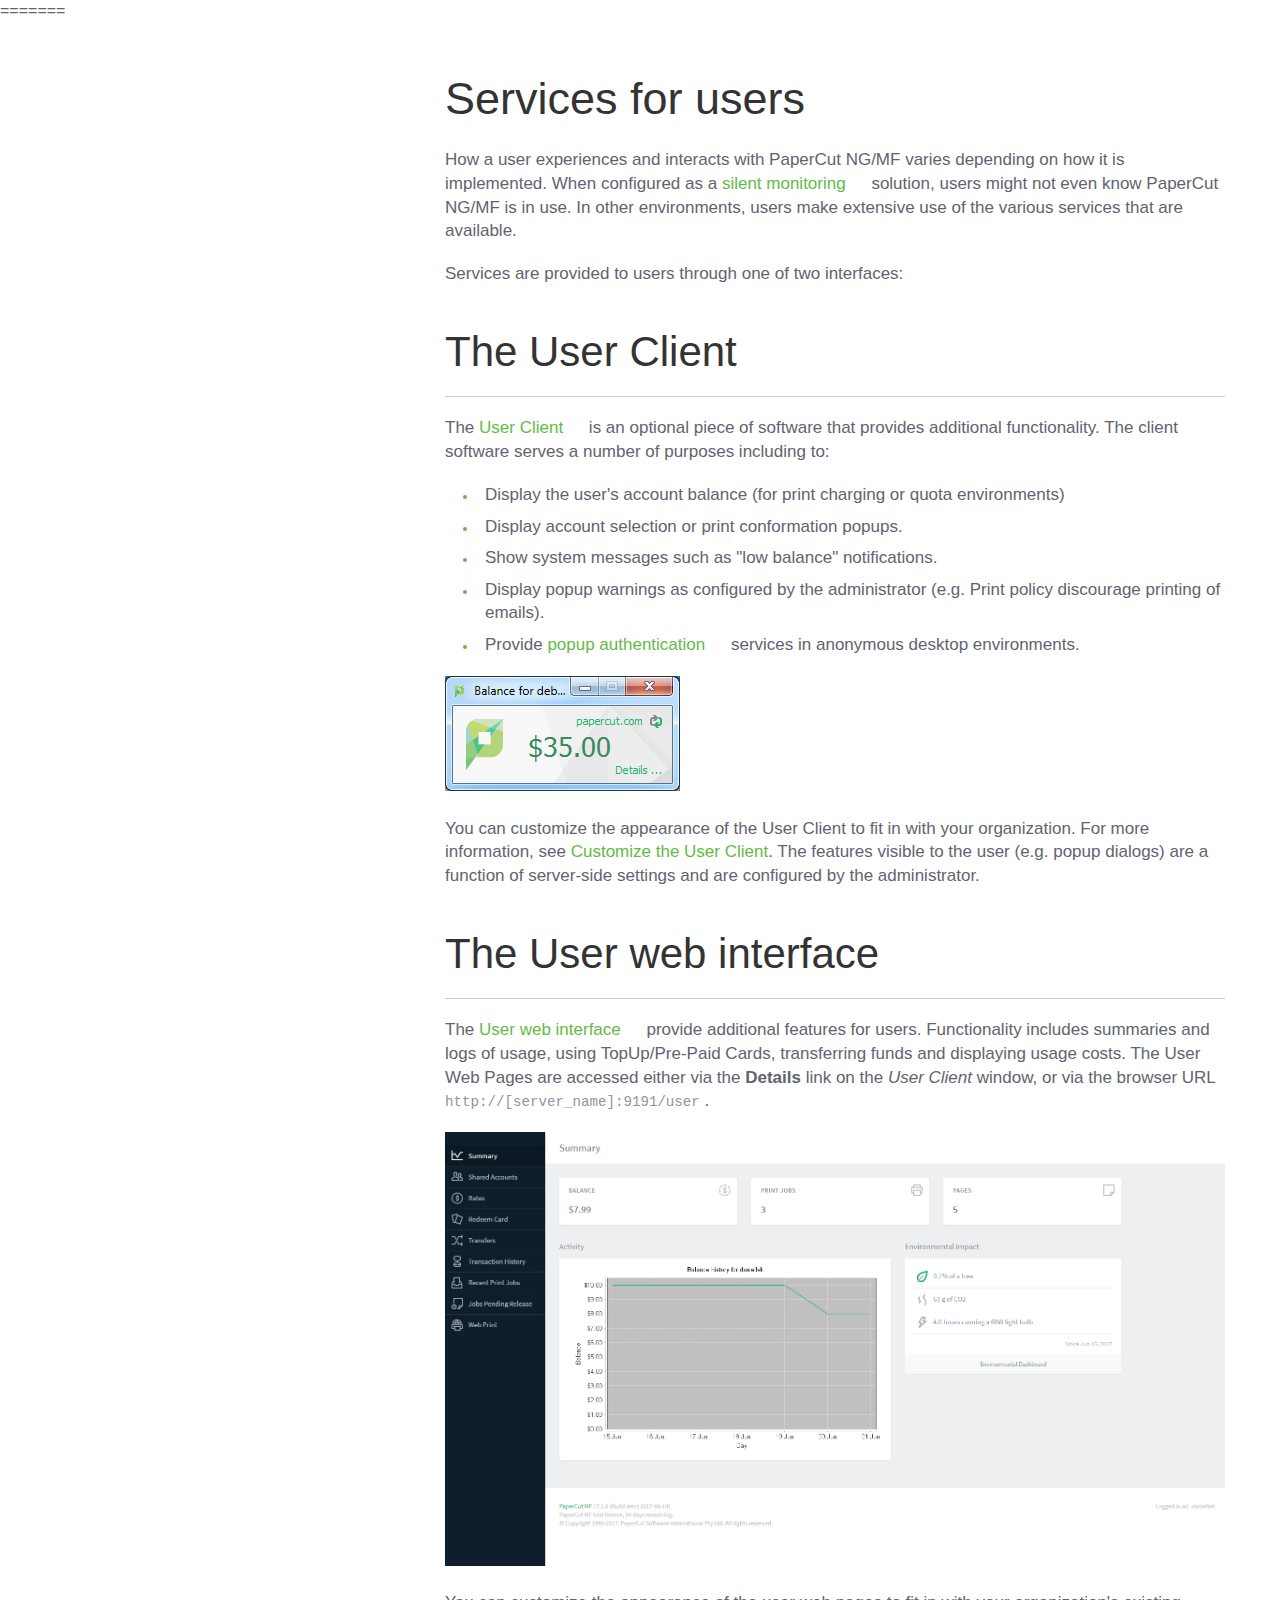
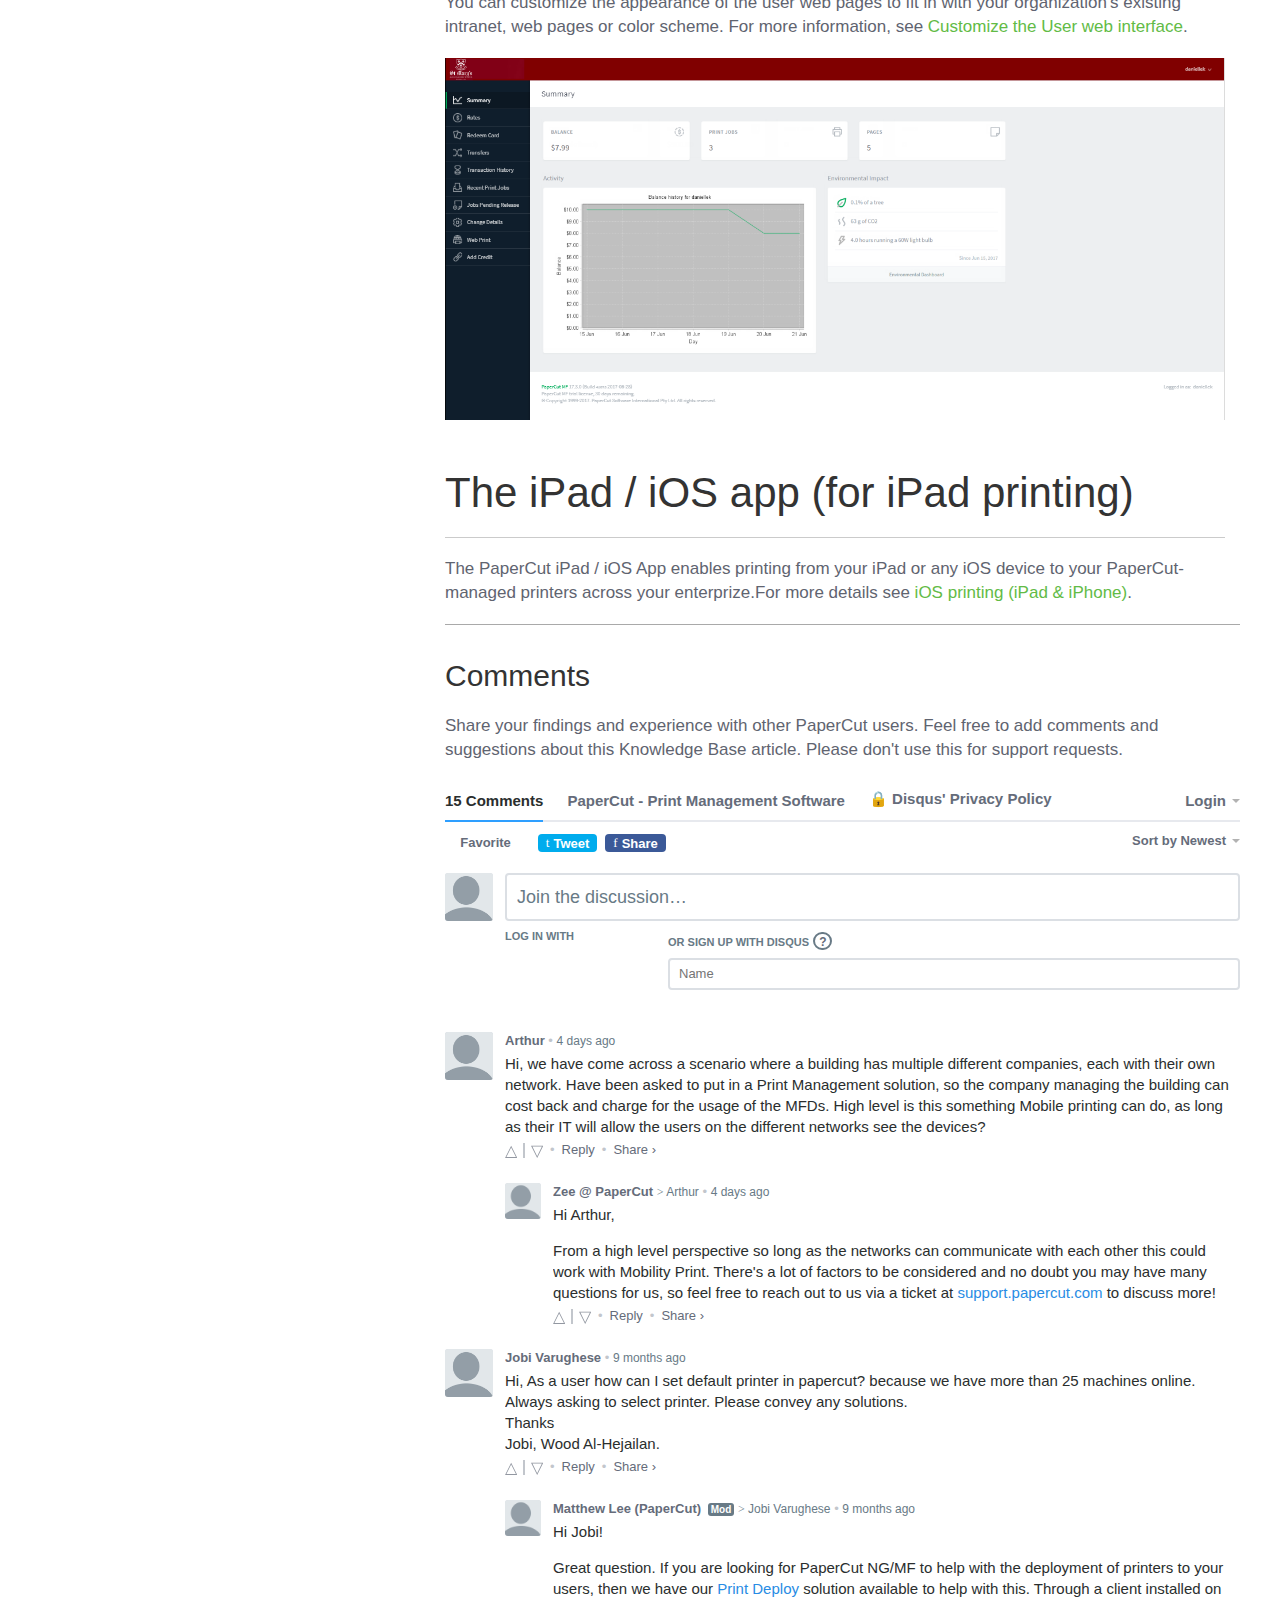
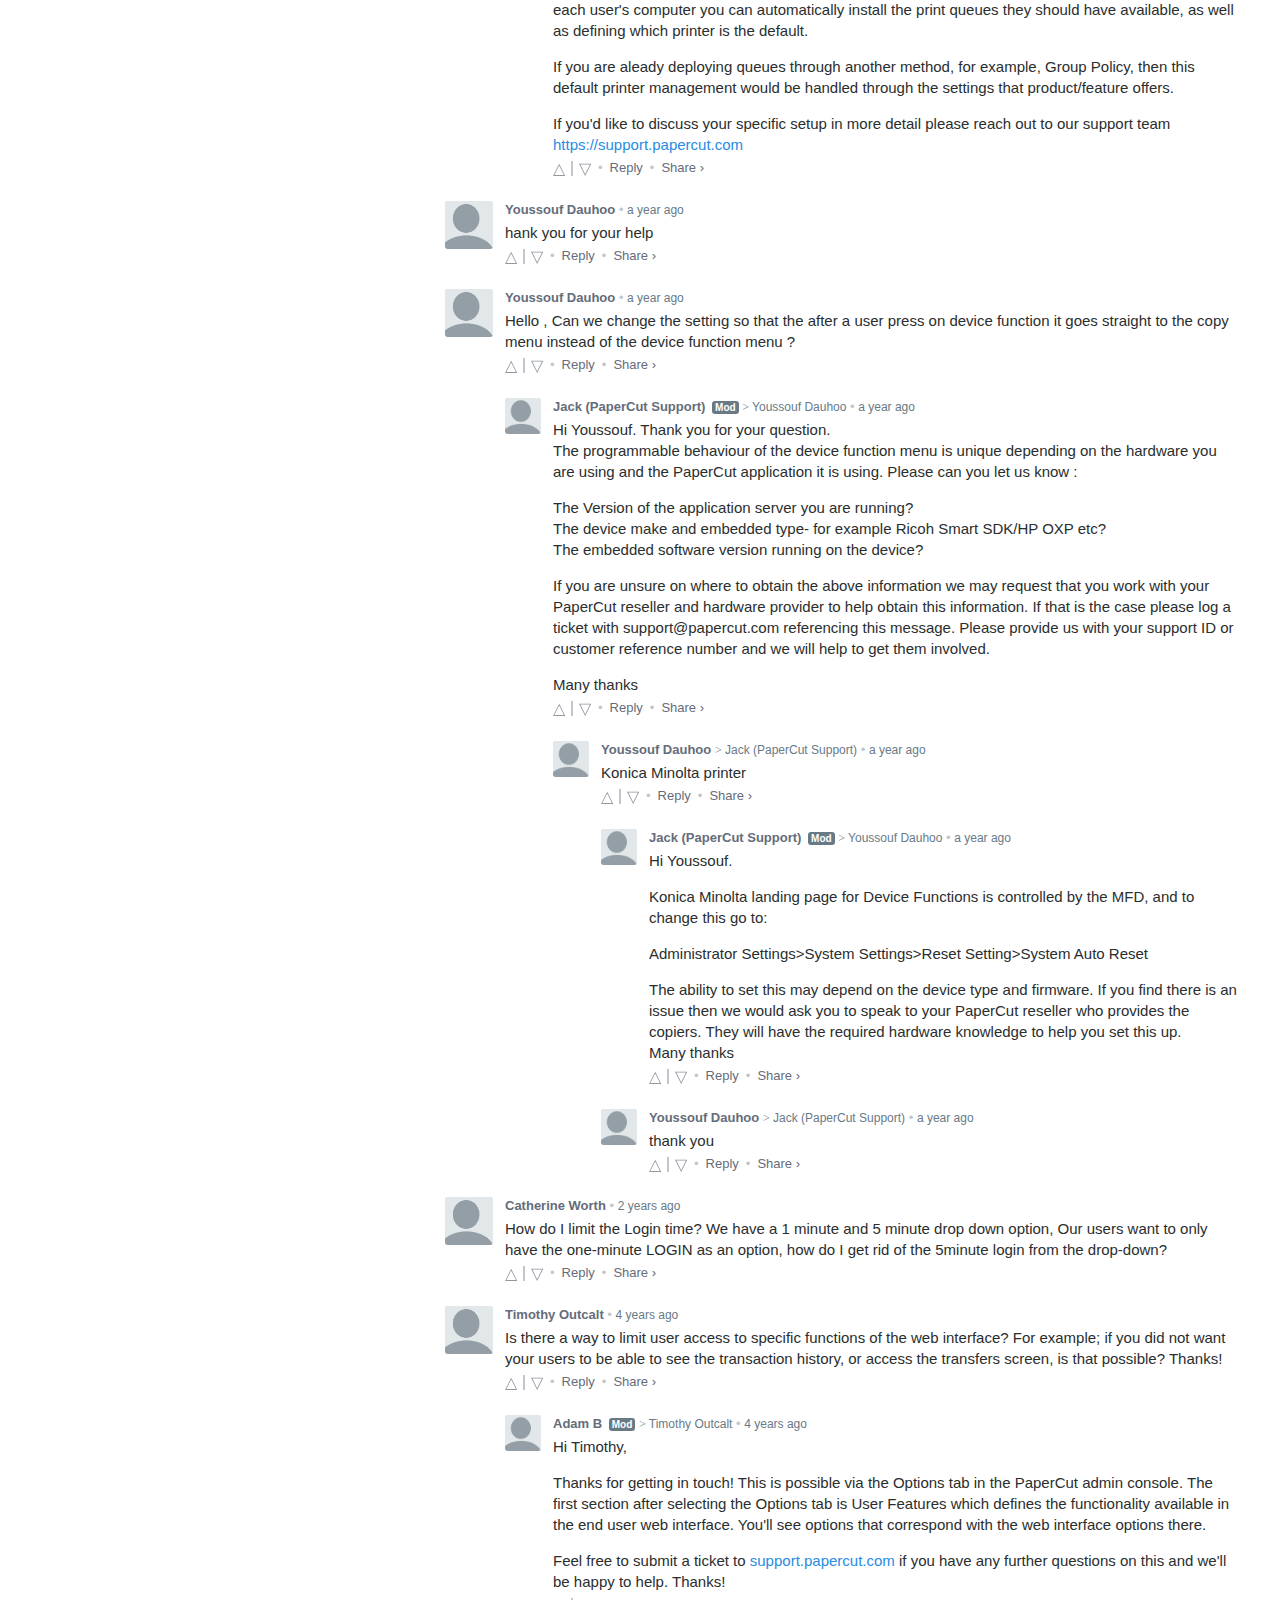
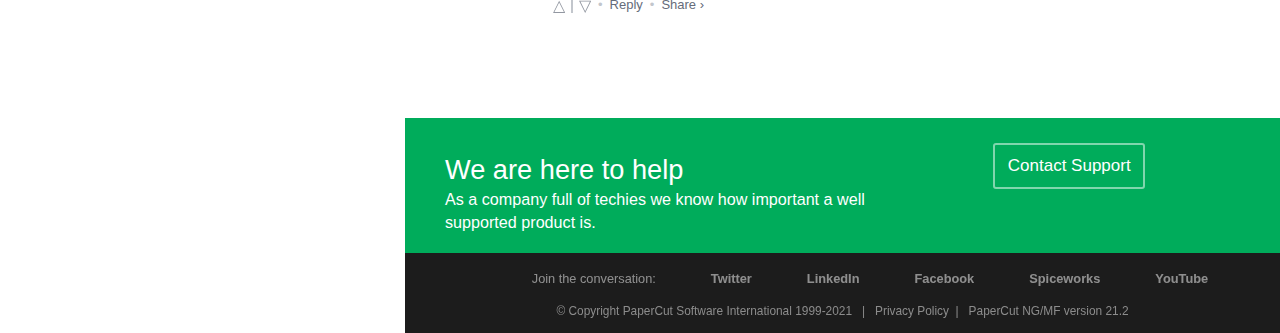
==== commit 87c004a7: "Update" ====
--- a/papercut-help/index.html
+++ b/papercut-help/index.html
@@ -43,13 +43,6 @@
     <body class="web">
                 <main>
                     <div class="main-content">
-                        <div class="product-highlight clearfix" style="background:#F5F7F9;border-radius:3px;margin:-40px 0 0px 510px;padding:1px 6px;width:270px;font-weight:600;height:46px;border-left: 0.2rem solid #2ecc71;">
-                            <div class="images" style="float:left;width:90px;height:42px;padding-top:2px;">
-                                <!-- <img src="../Images/ng-logo-stacked.svg" style="float:left;width:40.5px;height:30.8px;margin-left:3px;" />
-                <img src="../Images/mf-logo-stacked.svg" style="float:left;width:40.5px;height:30.8px;margin-left:3px;border-left:1px solid #eaeaea;padding-left:5px;padding-bottom:4px;" />-->
-                                <img src="./Services for users_files/logo-black.svg" style="float: left;width: 90px;height: 37px;margin-left: 3px;padding-right: 20px;" alt="">
-                            </div>
-                        </div>
                         <!--<div class="product-highlight clearfix" style="background:#F5F7F9;border-radius:3px;margin:12px 0 0px 0px;padding:3px 0px;width:385px;font-weight:600;height:40px;border-left: 0.2rem solid #2ecc71;">
 			<div class="images" style="float:left;width:120px;height:42px;">
 				<img src="../Images/ng-logo-stacked.svg" style="float:left;width:40.5px;height:30.8px;margin-left:3px;" />
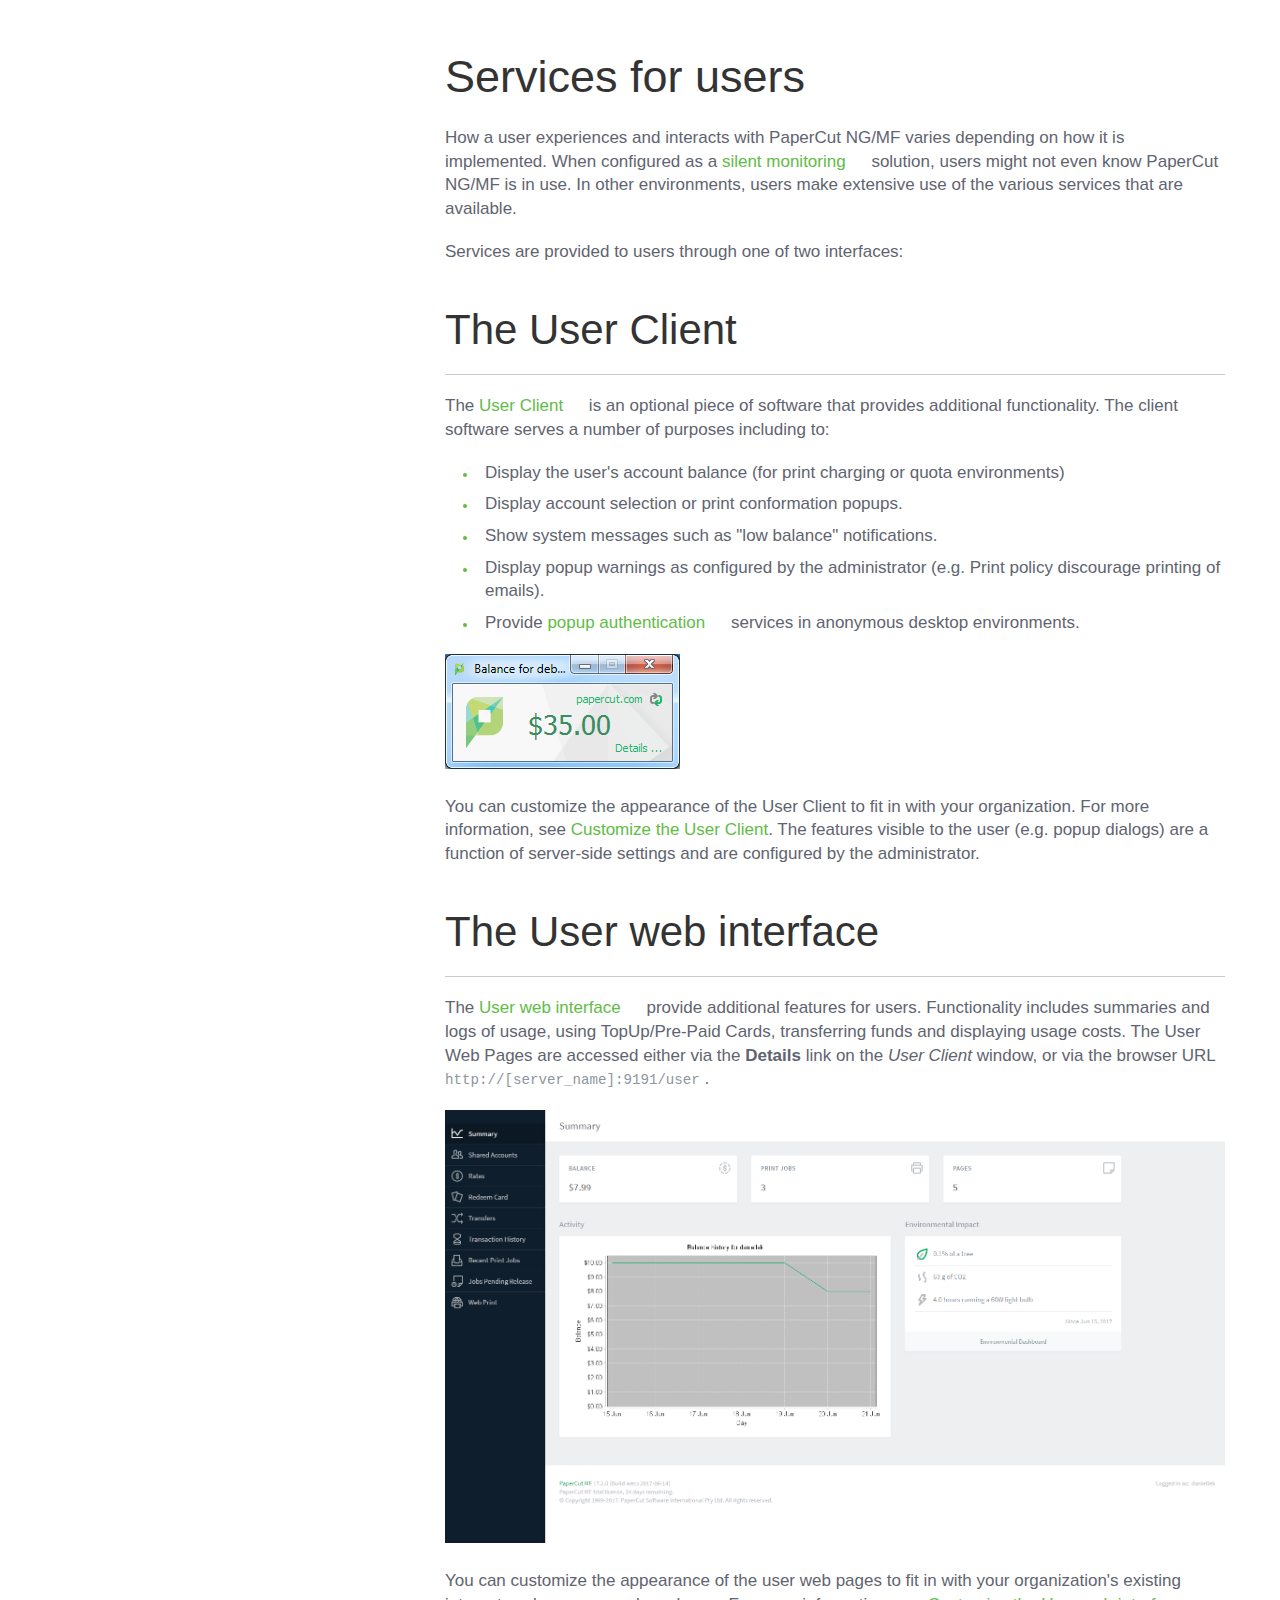
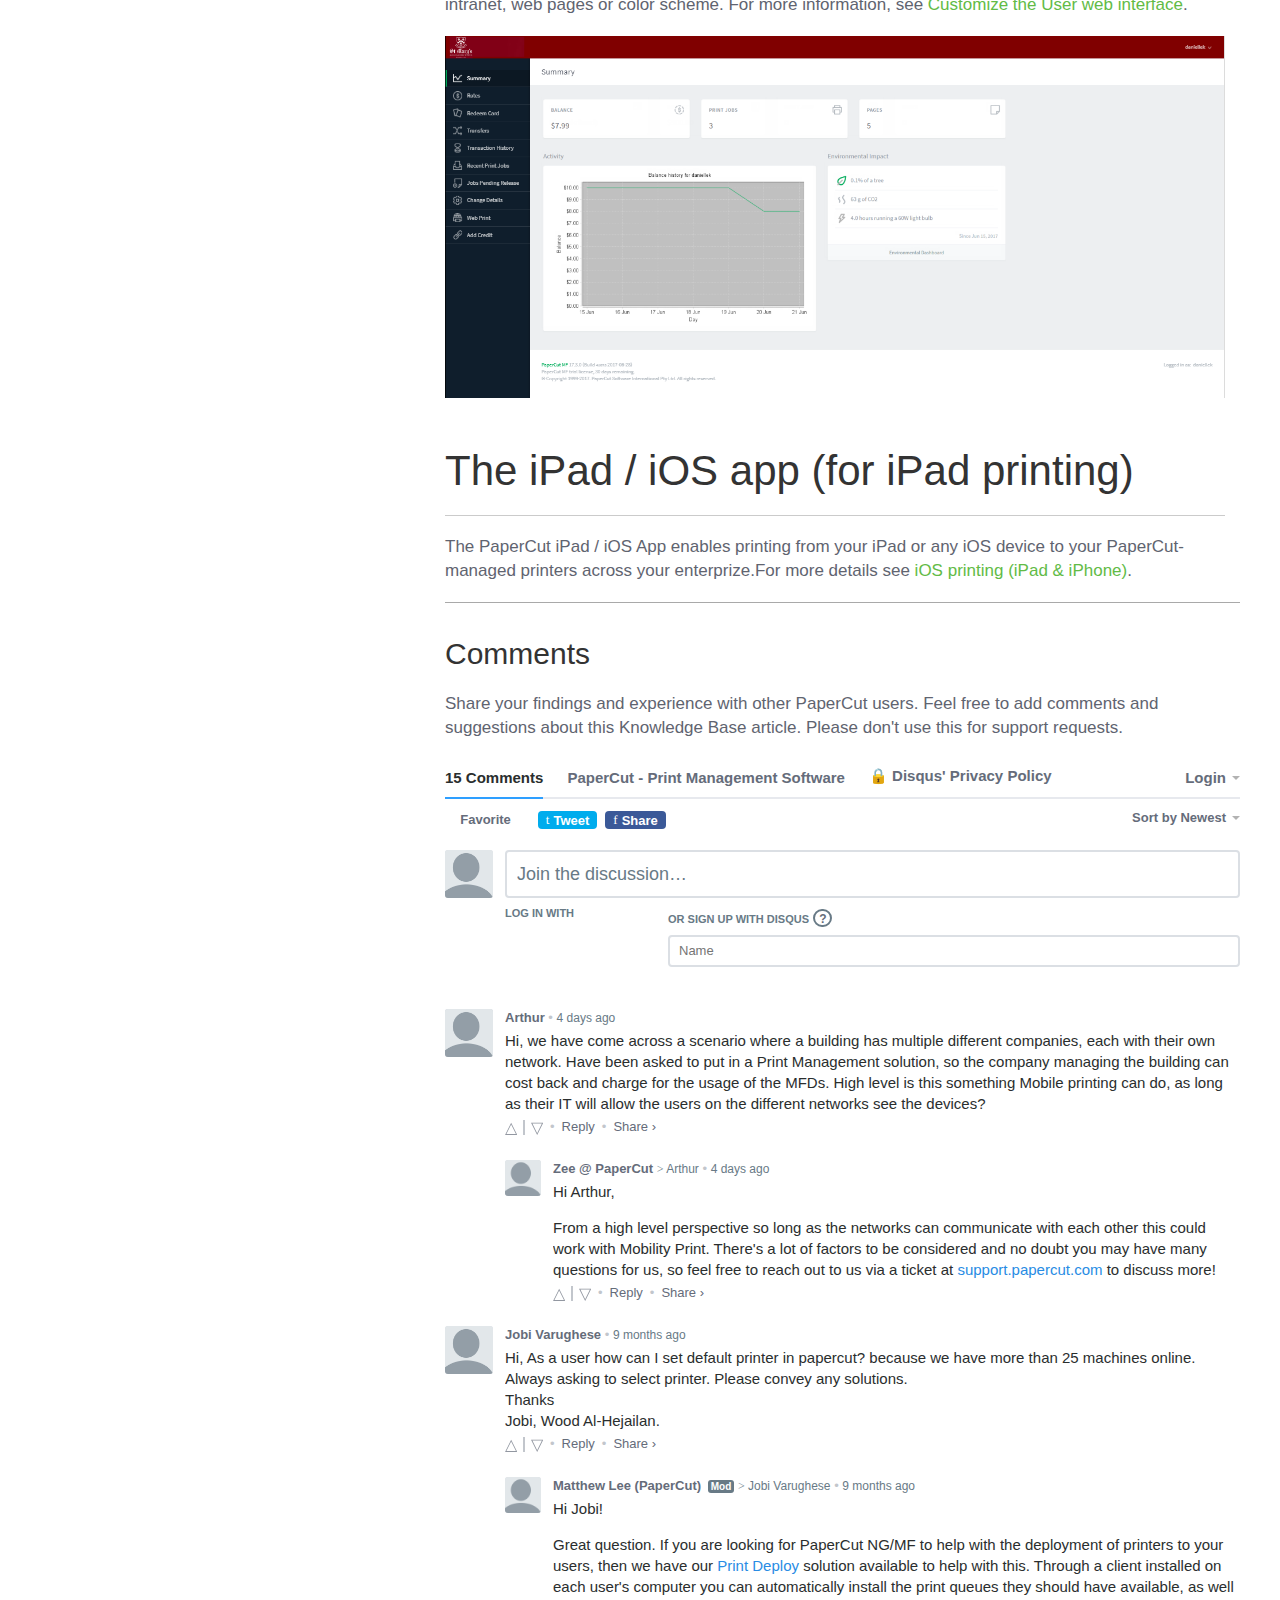
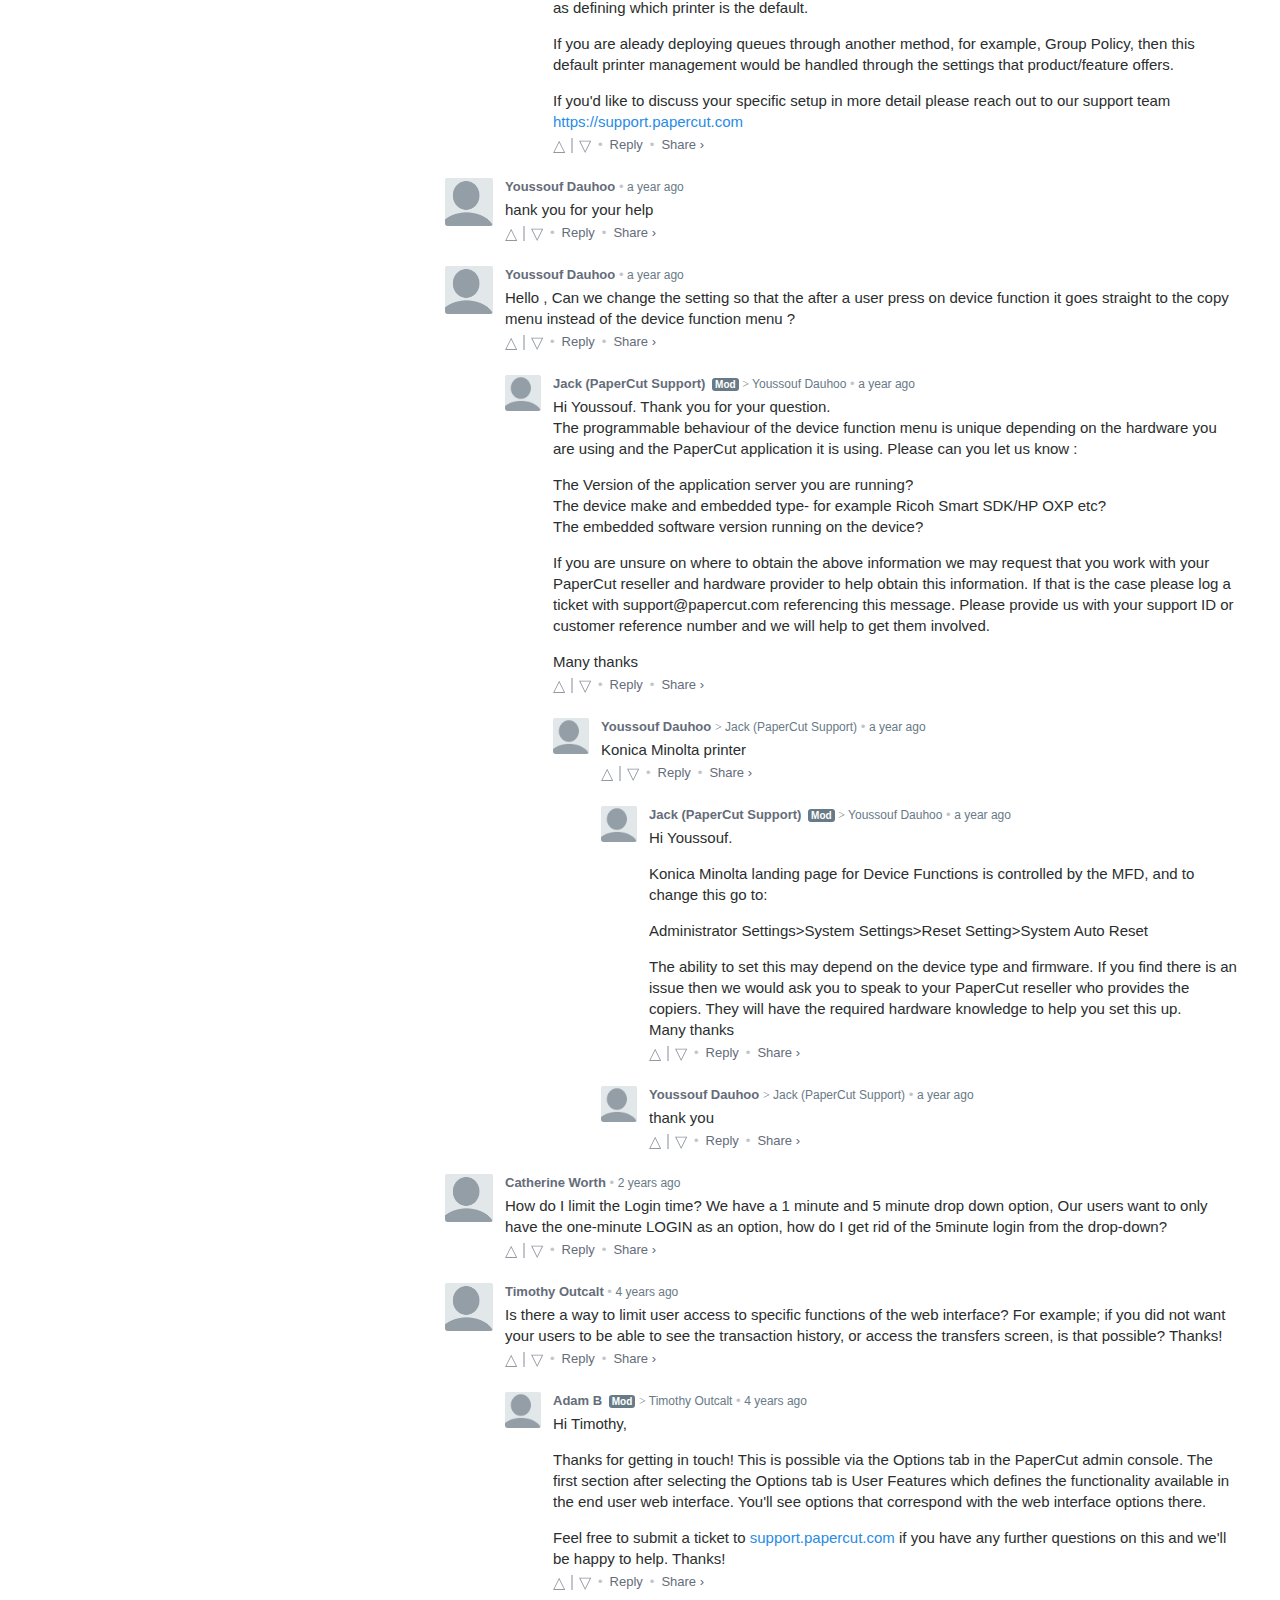
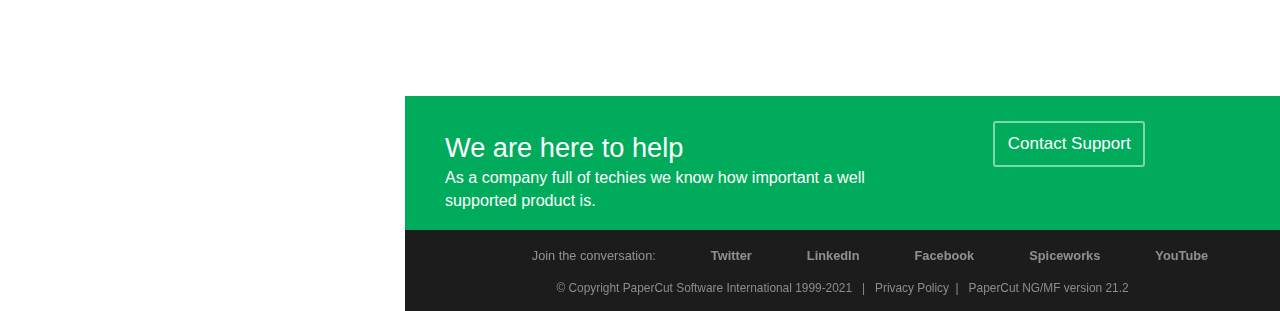
==== commit 71f830f0: "Update" ====
--- a/papercut-help/index.html
+++ b/papercut-help/index.html
@@ -39,7 +39,6 @@
         <script src="./Services for users_files/MadCapAll.js.download">
         </script>
     <script src="./Services for users_files/embed.js.download" data-timestamp="1650111788218"></script><link rel="prefetch" as="style" href="https://c.disquscdn.com/next/embed/styles/lounge.63860eb743c7d9d2adf0fa435788abe7.css"><link rel="prefetch" as="script" href="https://c.disquscdn.com/next/embed/common.bundle.9450cde9dd2c9d366781a8fc5ff6e933.js"><link rel="prefetch" as="script" href="https://c.disquscdn.com/next/embed/lounge.bundle.c20284e0add6900b2689cfac496169f0.js"><link rel="prefetch" as="script" href="https://disqus.com/next/config.js"><script type="text/javascript" charset="utf-8" async="" data-requirecontext="_" data-requiremodule="../../Data/Breakpoints.js" src="./Services for users_files/Breakpoints.js.download"></script><script type="text/javascript" charset="utf-8" async="" data-requirecontext="_" data-requiremodule="../../Data/Language.js" src="./Services for users_files/Language.js.download"></script><script type="text/javascript" charset="utf-8" async="" data-requirecontext="_" data-requiremodule="../../Data/Filters.js" src="./Services for users_files/Filters.js.download"></script><script type="text/javascript" charset="utf-8" async="" data-requirecontext="_" data-requiremodule="../../Data/Tocs/NG_MF_Manual.js" src="./Services for users_files/NG_MF_Manual.js.download"></script><script type="text/javascript" charset="utf-8" async="" data-requirecontext="_" data-requiremodule="../../Data/Tocs/NG_MF_Manual_Chunk0.js" src="./Services for users_files/NG_MF_Manual_Chunk0.js.download"></script><script type="text/javascript" charset="utf-8" async="" data-requirecontext="_" data-requiremodule="../../Data/Tocs/NG_MF_Manual_Chunk1.js" src="./Services for users_files/NG_MF_Manual_Chunk1.js.download"></script></head>
-=======
     <body class="web">
                 <main>
                     <div class="main-content">
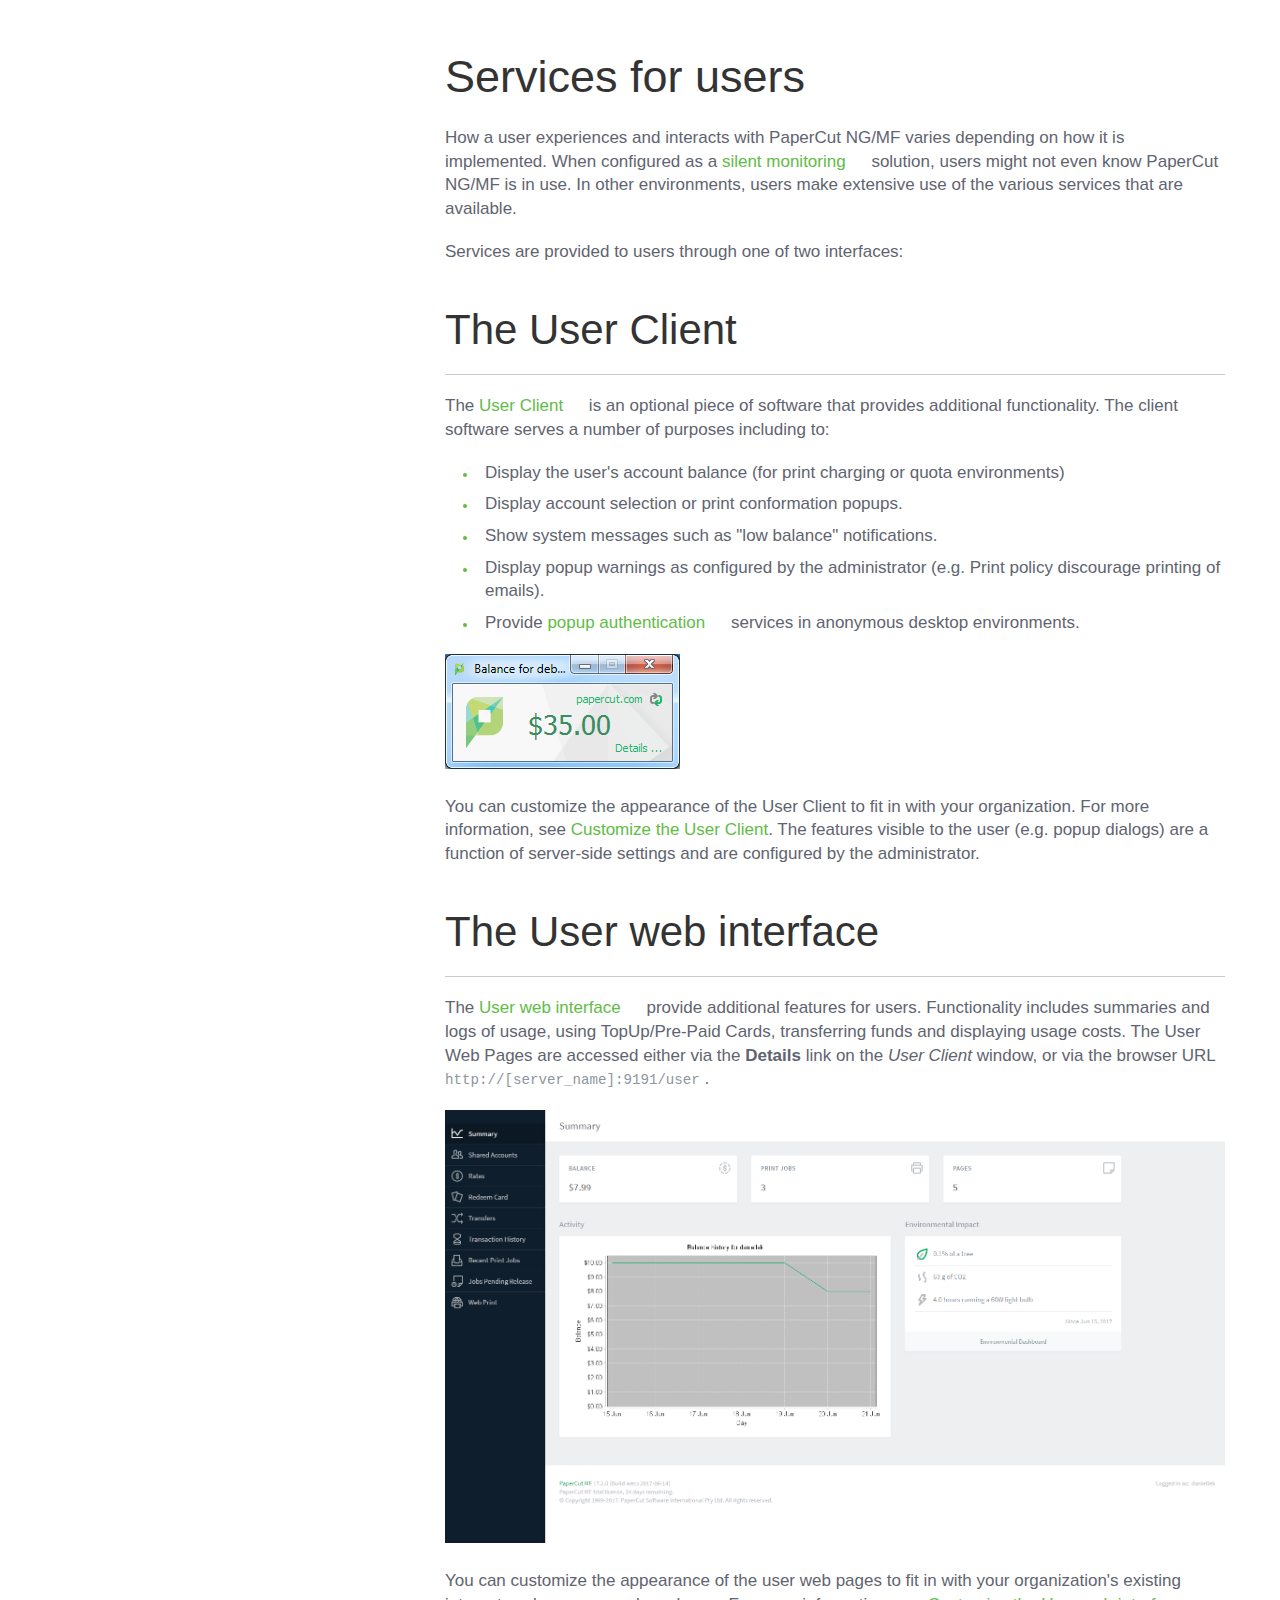
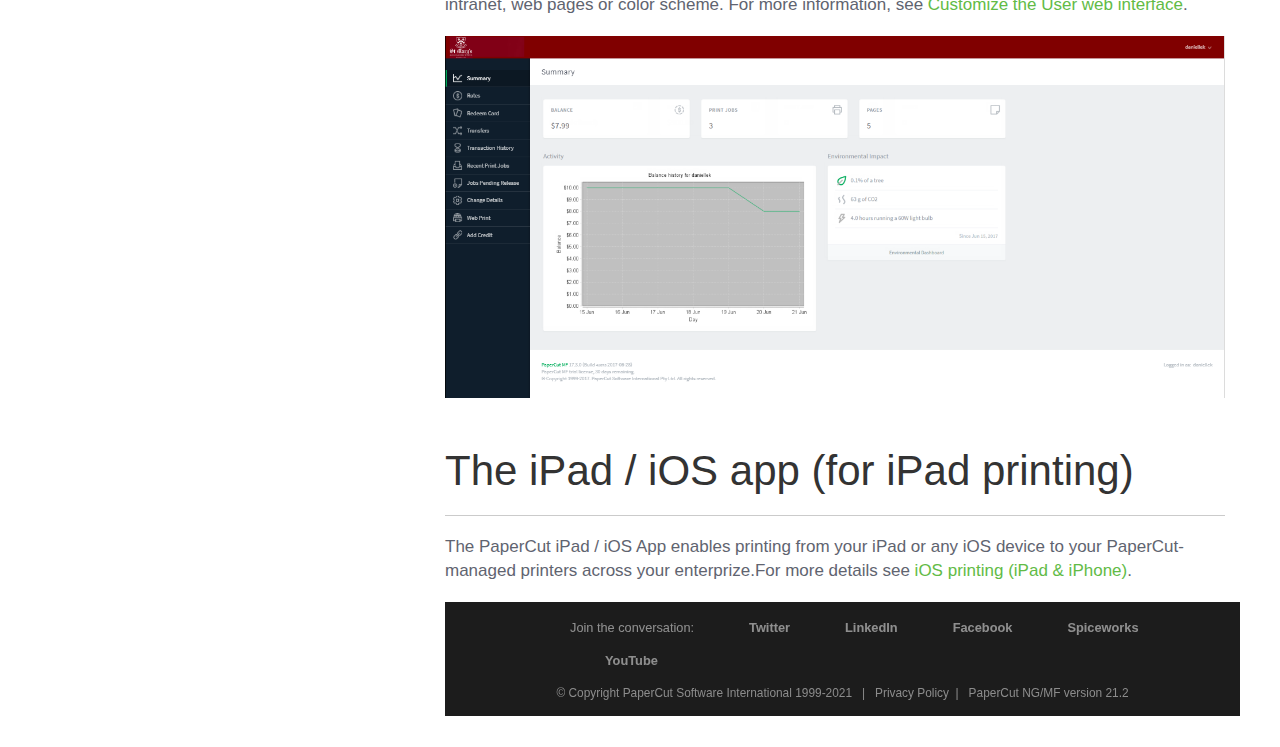
==== commit 493fb5af: "Update" ====
--- a/papercut-help/index.html
+++ b/papercut-help/index.html
@@ -94,41 +94,6 @@
                             <p> The PaperCut iPad / iOS App enables printing from your iPad or any iOS device to your PaperCut-managed printers across your enterprize.For more details see <a href="https://www.papercut.com/support/resources/manuals/ng-mf/applicationserver/topics/mobile-mac-iosprinting.html" class="MCXref xref">iOS printing (iPad &amp; iPhone)</a>. </p>
                         </madcap:concept></article>
                     </div>
-                    <div class="row outer-row middle content-container">
-                        <hr class="disqus-border" size="1">
-                        <h3>Comments</h3>
-                        <p class="smaller">Share your findings and experience with other PaperCut users. Feel free to add comments and suggestions about this Knowledge Base article. Please don't use this for support requests.</p>
-                        <div id="disqus_thread"><iframe id="dsq-app7702" name="dsq-app7702" allowtransparency="true" frameborder="0" scrolling="no" tabindex="0" title="Disqus" width="100%" src="./Services for users_files/saved_resource.html" style="width: 1px !important; min-width: 100% !important; border: none !important; overflow: hidden !important; height: 2432px !important;" horizontalscrolling="no" verticalscrolling="no"></iframe></div>
-                        <script>/* <![CDATA[ */
-				/*
-				// no obvious solution to get a canonical page URL from Flare, so just use the Disqus default of the window URL
-				// https://disqus.com/admin/universalcode/#configuration-variables
-				var disqus_config = function () {
-				this.page.url = PAGE_URL; // Replace PAGE_URL with your page's canonical URL variable
-				this.page.identifier = PAGE_IDENTIFIER; // Replace PAGE_IDENTIFIER with your page's unique identifier variable
-				};
-				*/
-				(function() {
-					var d = document, s = d.createElement('script');
-
-					s.src = '//papercutsoftware.disqus.com/embed.js';
-					s.setAttribute('data-timestamp', +new Date());
-					(d.head || d.body).appendChild(s);
-				})();
-			/* ]]> */</script>
-                        <noscript>Please enable JavaScript to view the <a href="https://disqus.com/?ref_noscript" rel="nofollow">comments powered by Disqus.</a></noscript>
-                    </div>
-                    <footer>
-                        <div class="footer-cta">
-                            <div class="auto flex">
-                                <div class="sixty small-9 columns">
-                                    <h2>We are here to help</h2>
-                                    <p>As a company full of techies we know how important a well supported product is.</p>
-                                </div>
-                                <div class="forty small-3 columns"><a class="btn btn_white_outline_transparent is_right" href="http://www.papercut.com/support/"><span>Contact Support</span></a>
-                                </div>
-                            </div>
-                        </div>
                         <div class="footer">
                             <div class="footer-shade">
                                 <div class="auto flex">
